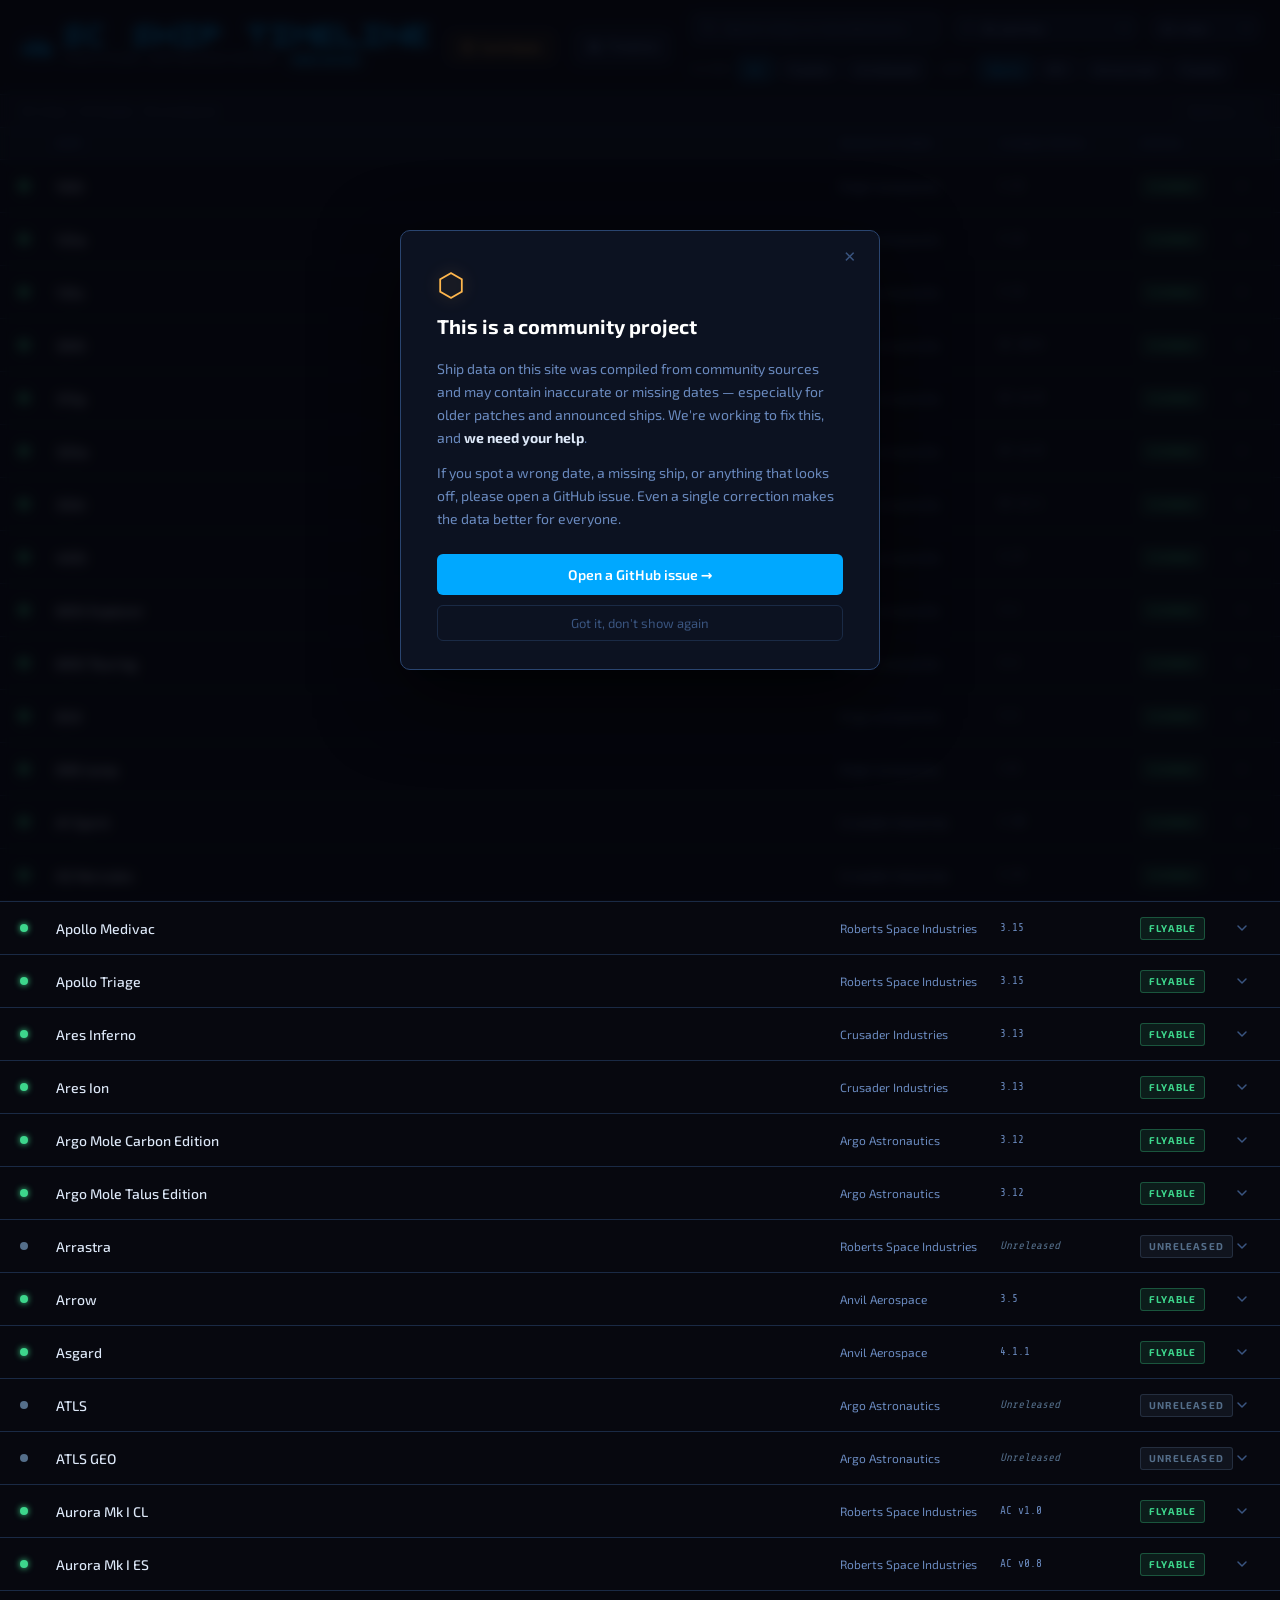
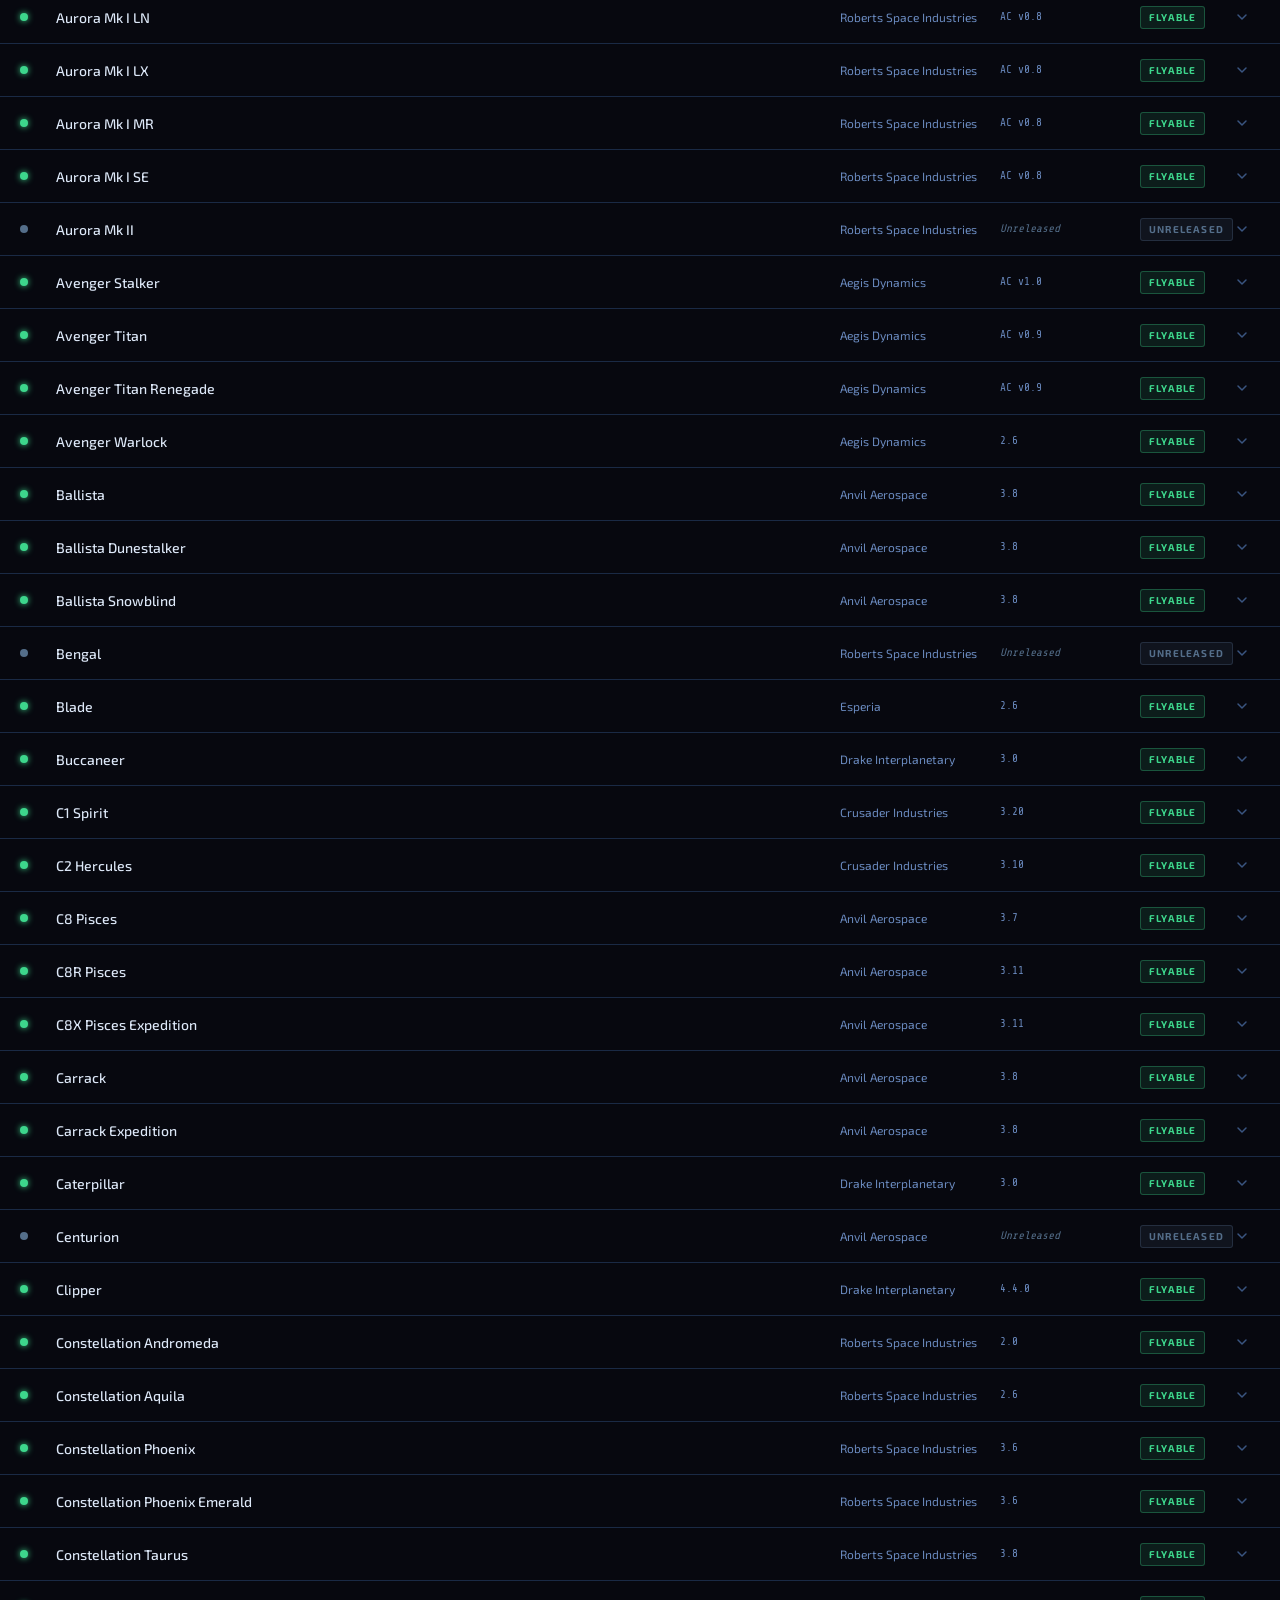
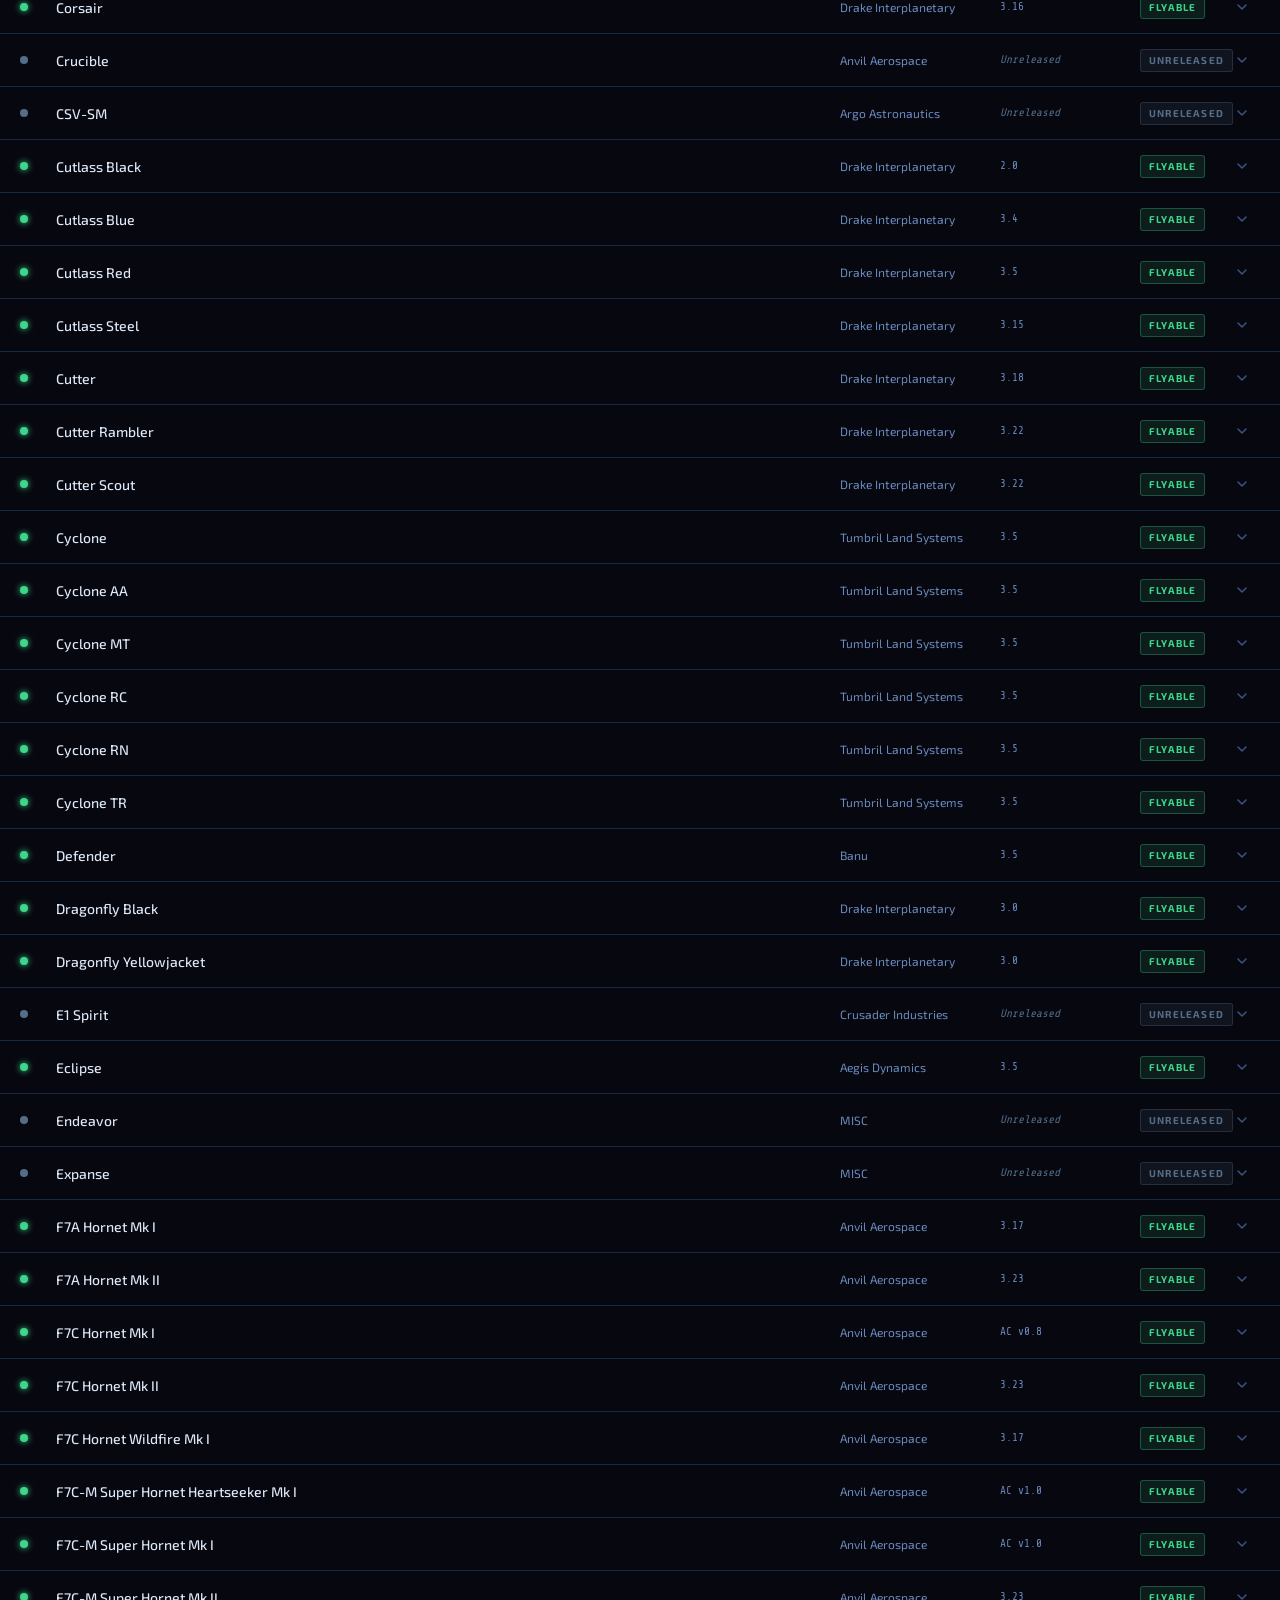
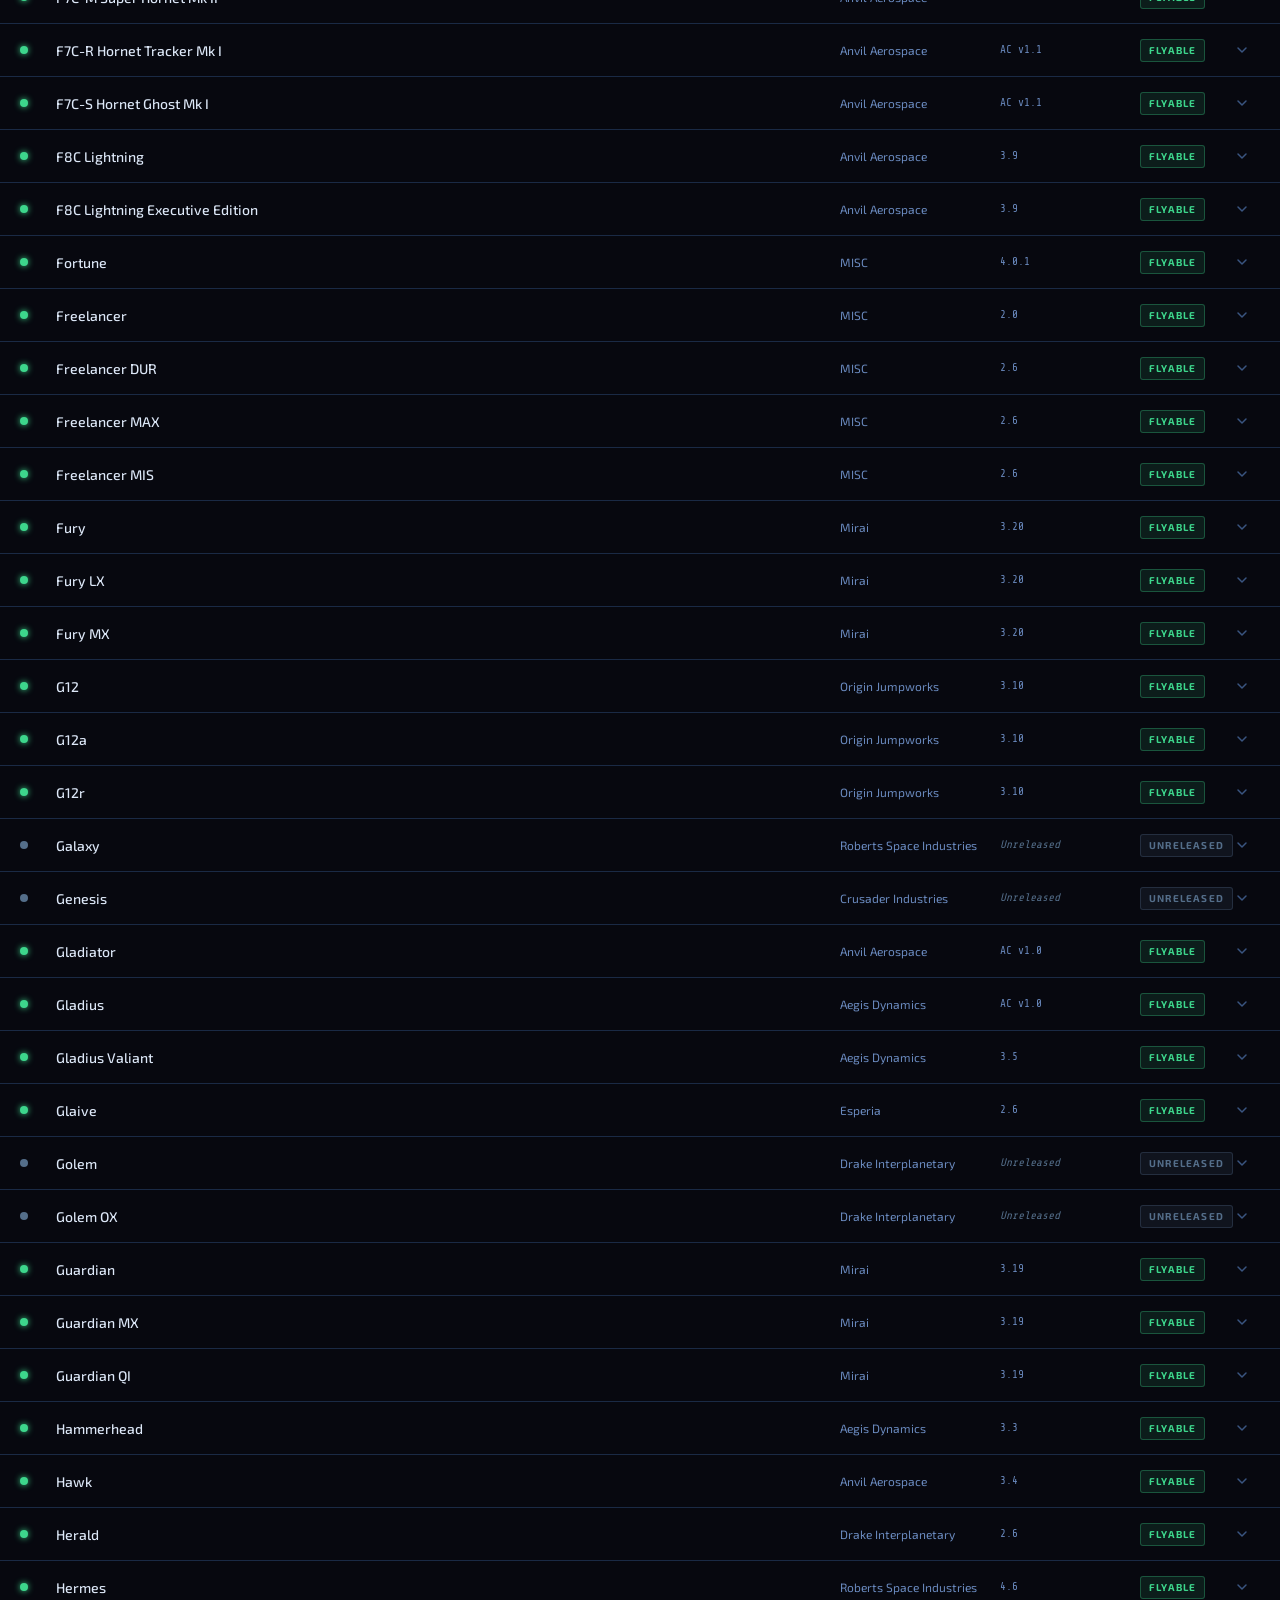
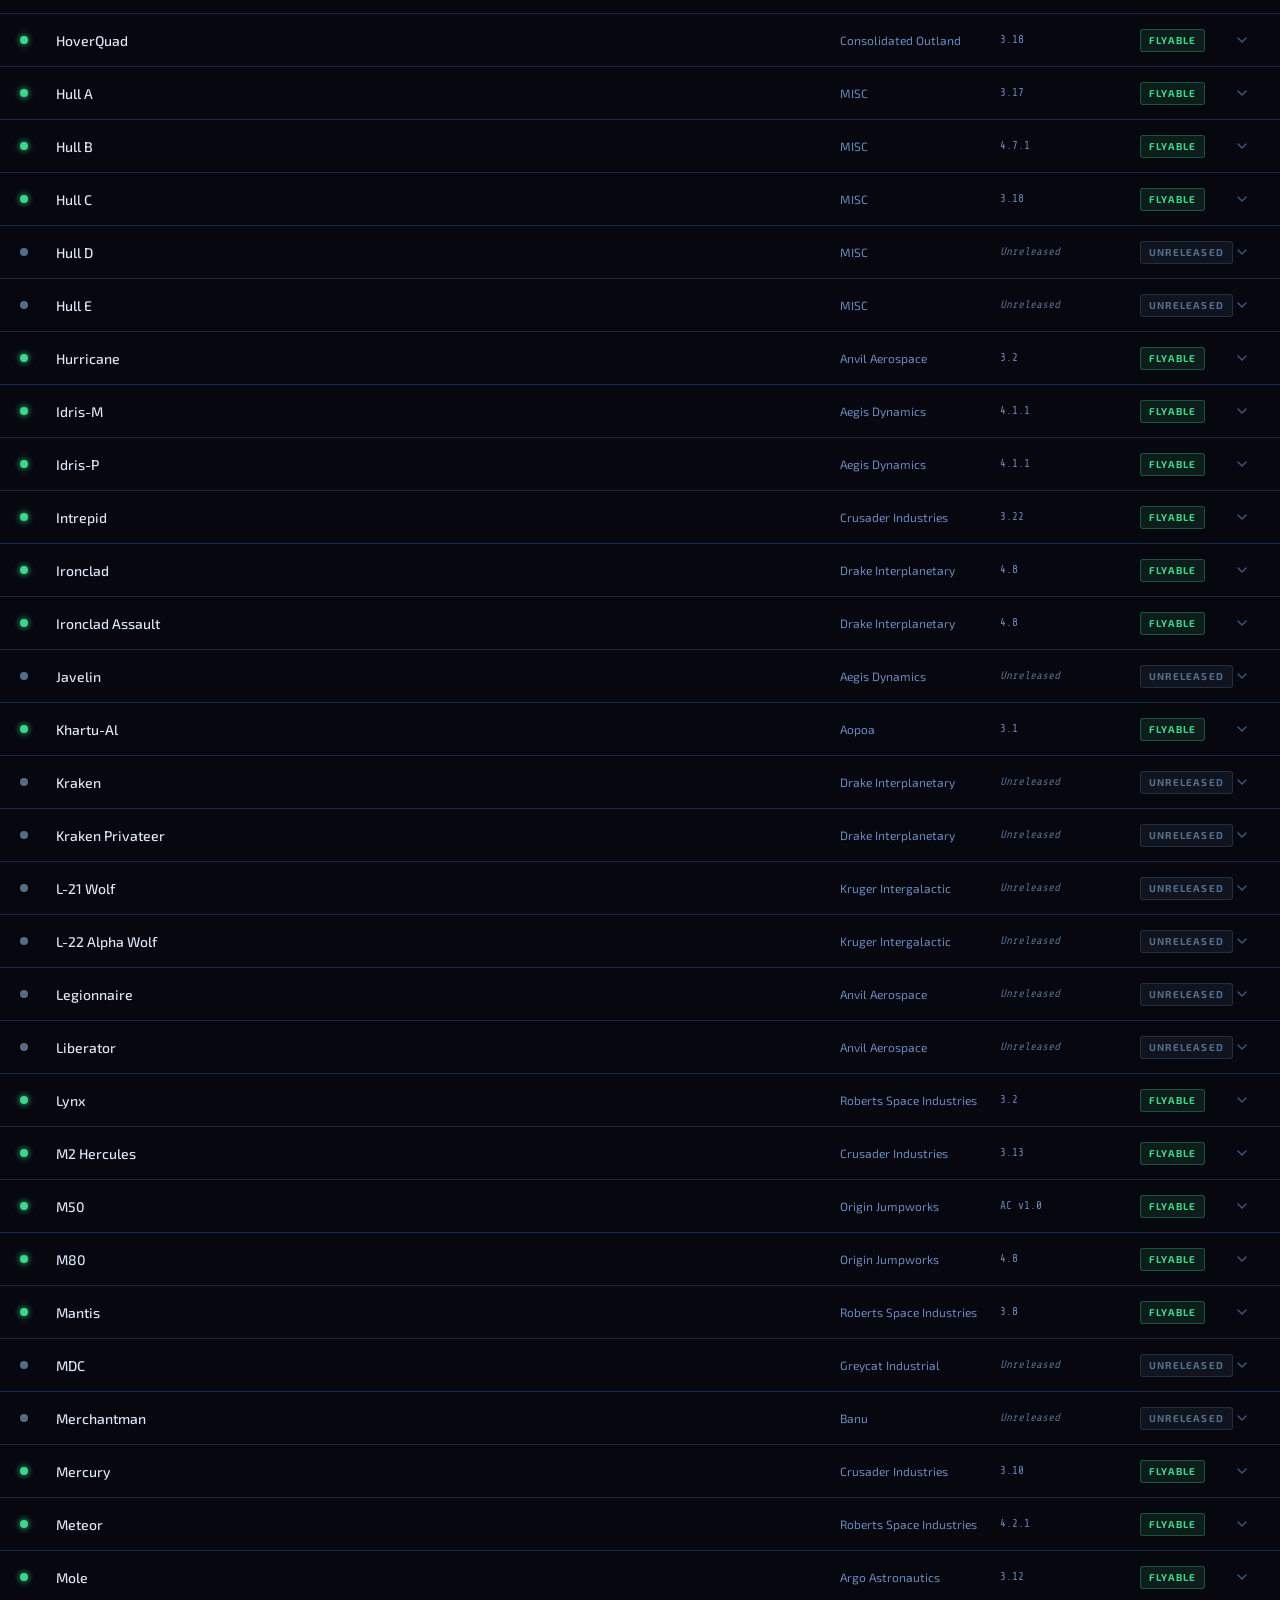
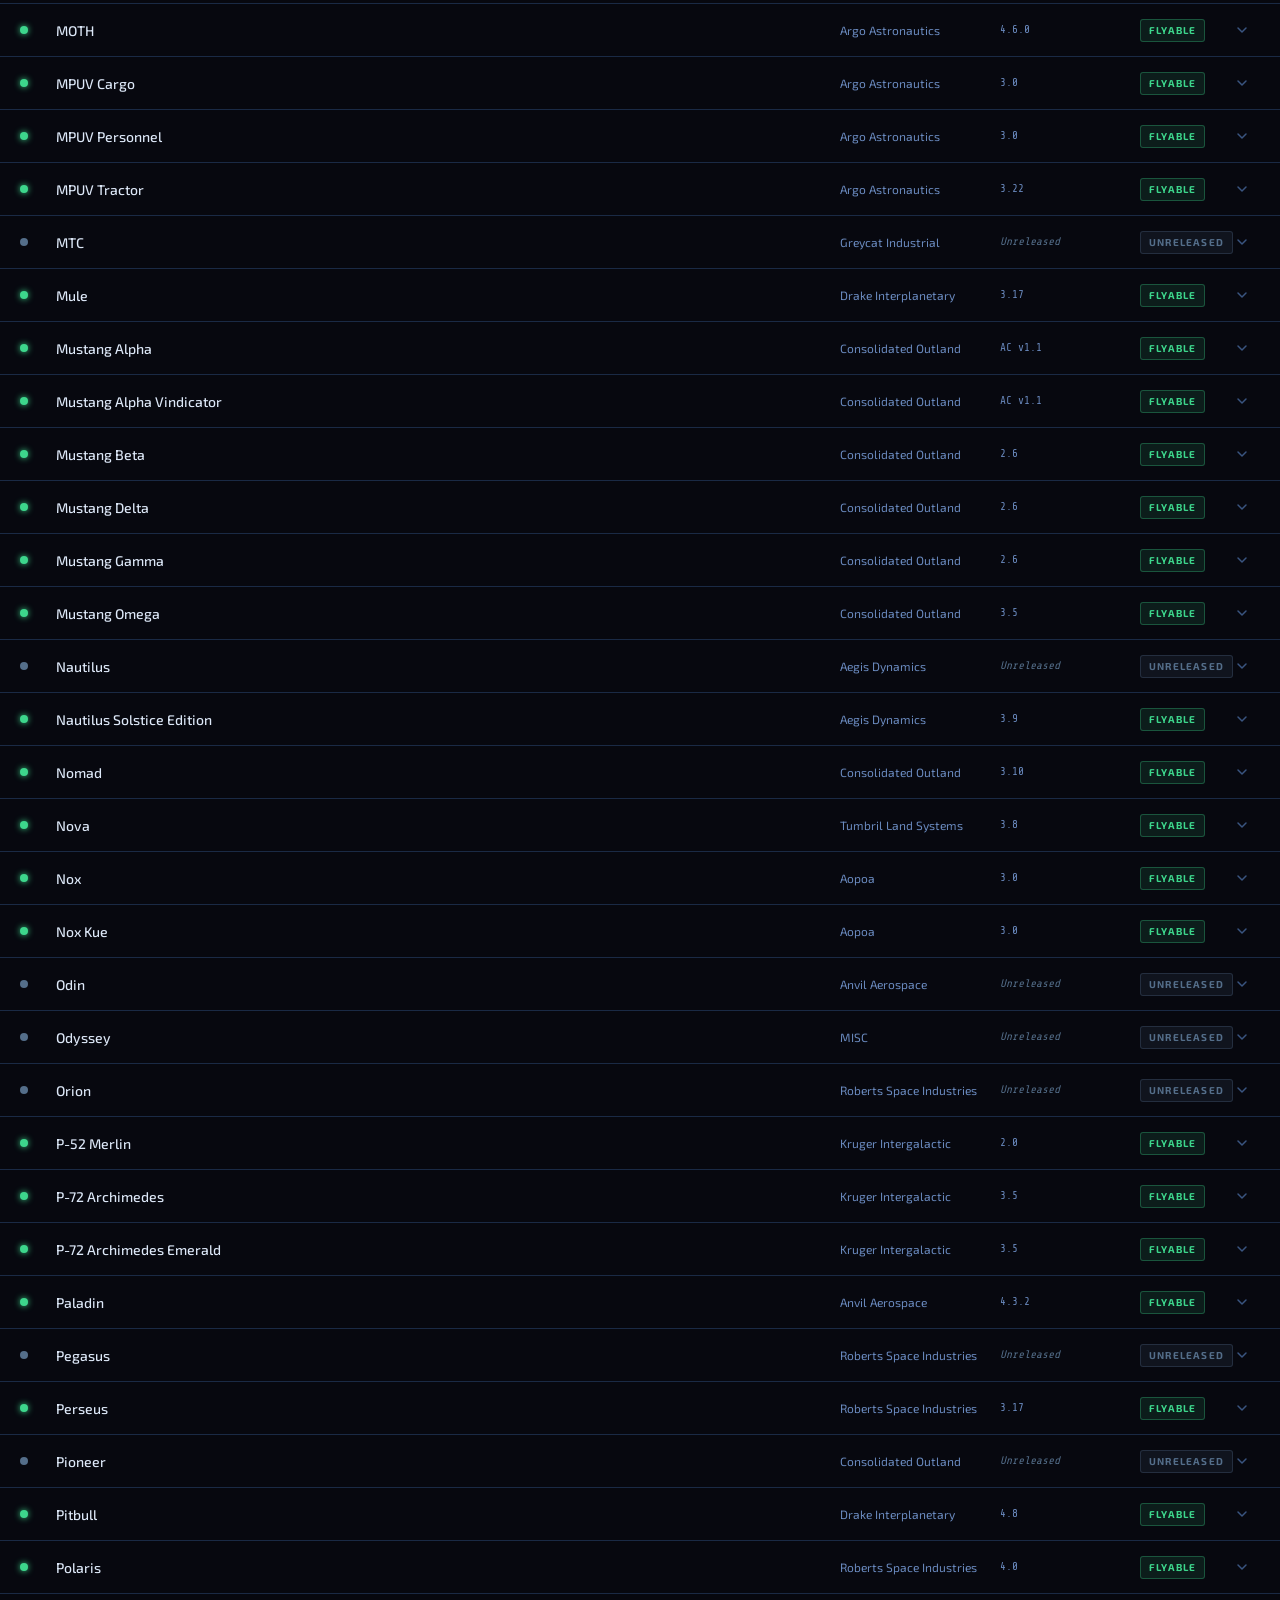
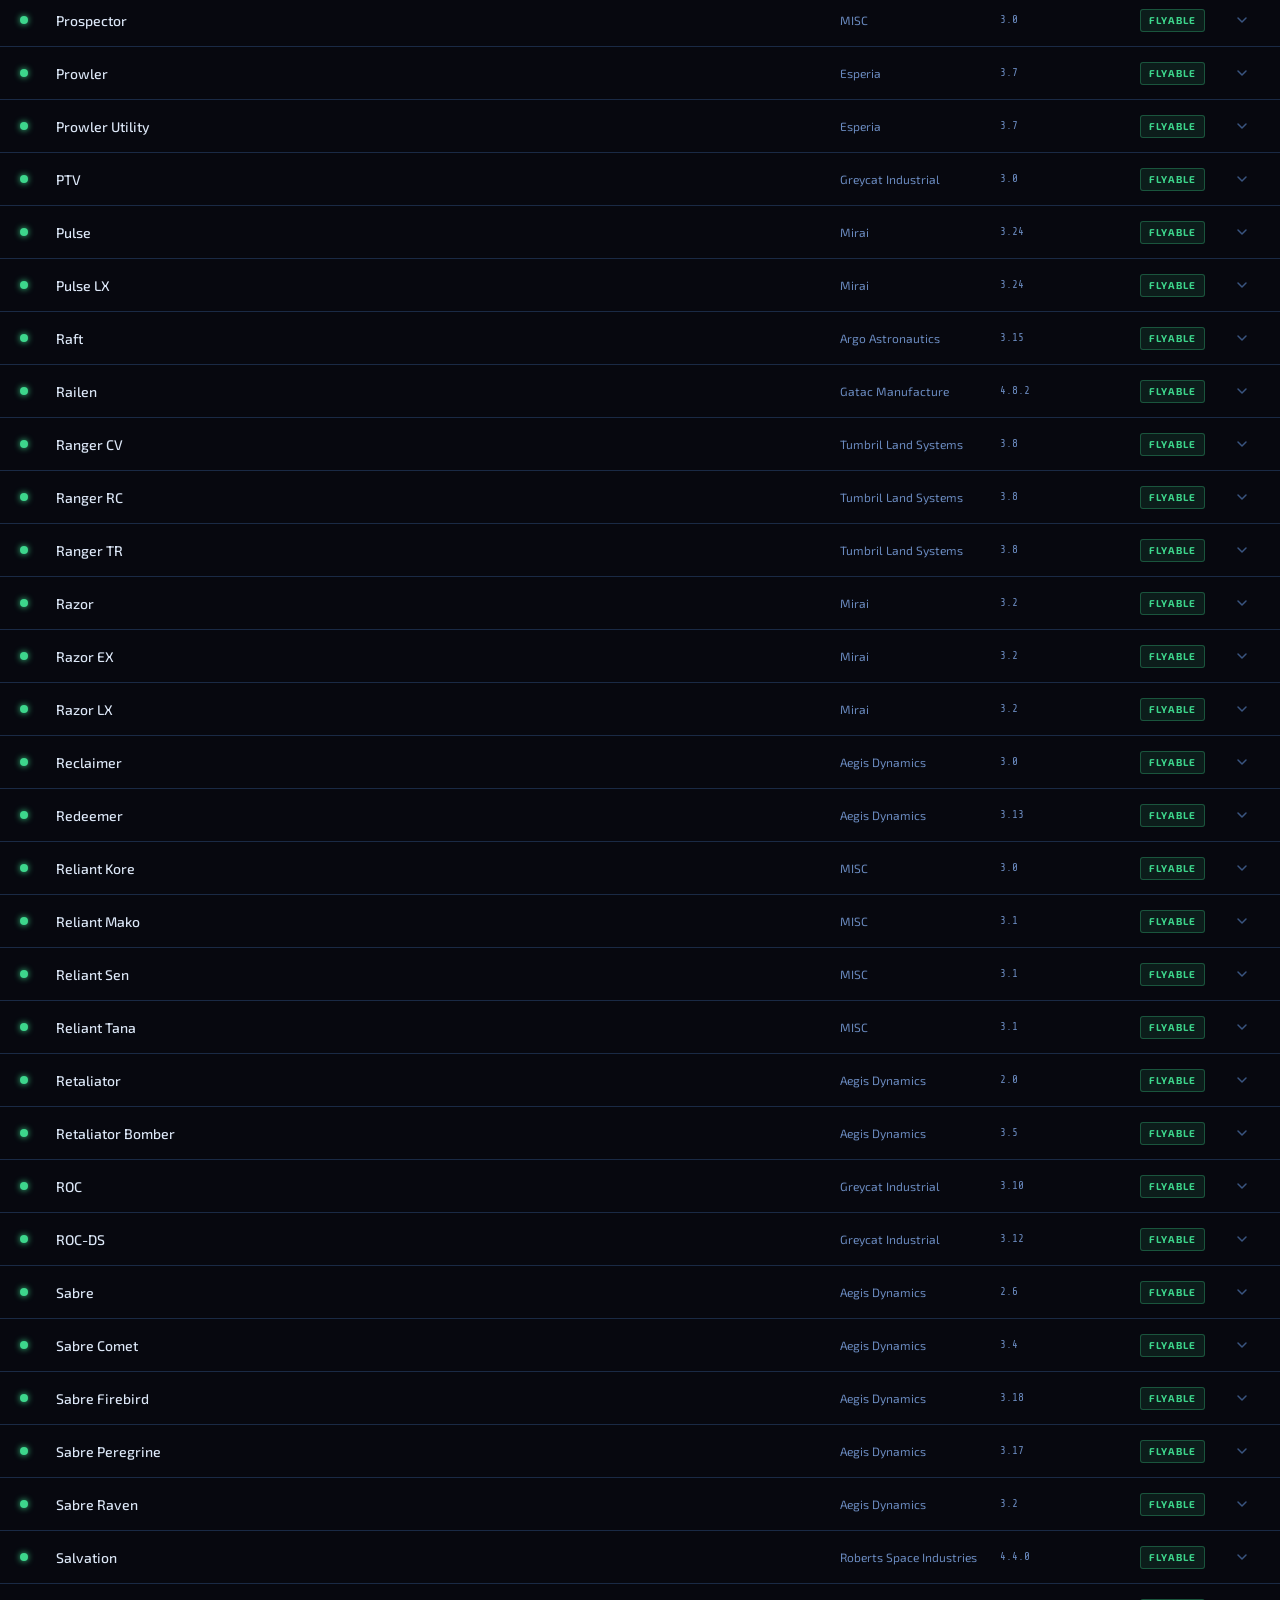
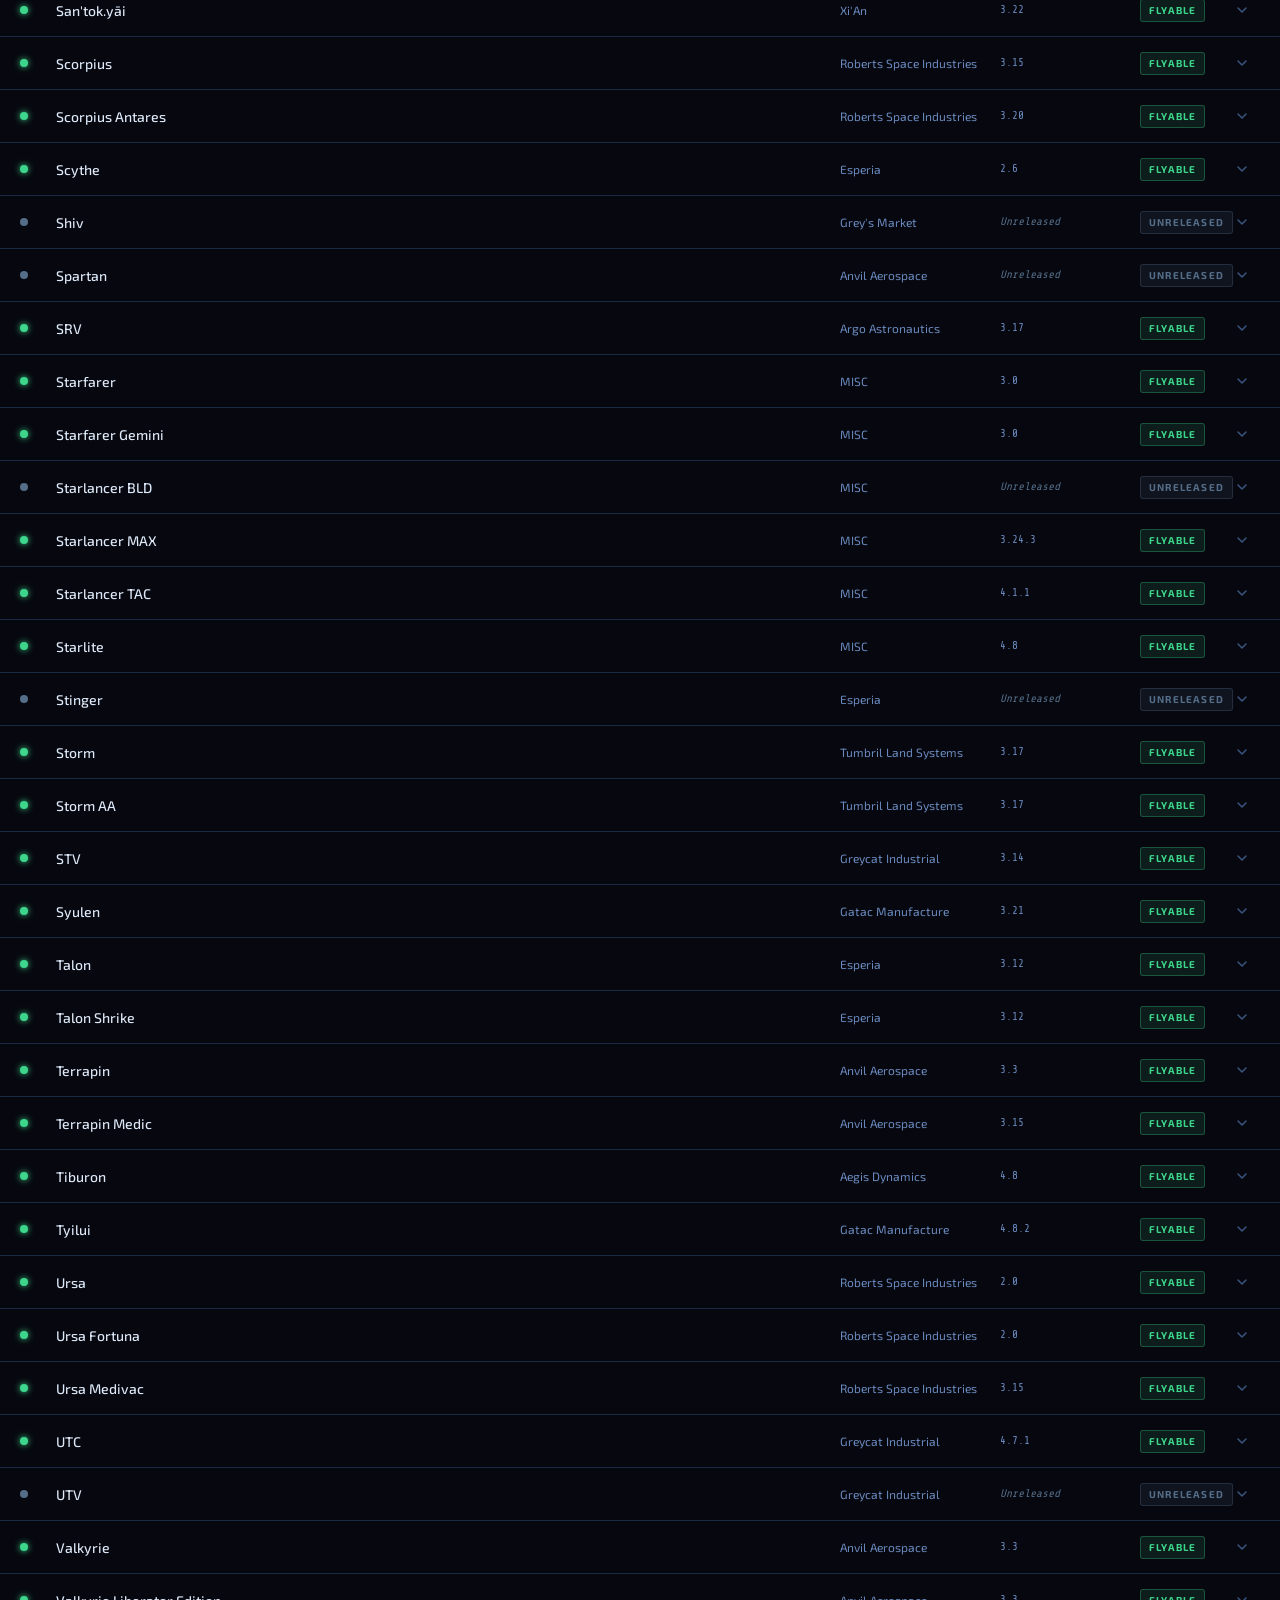
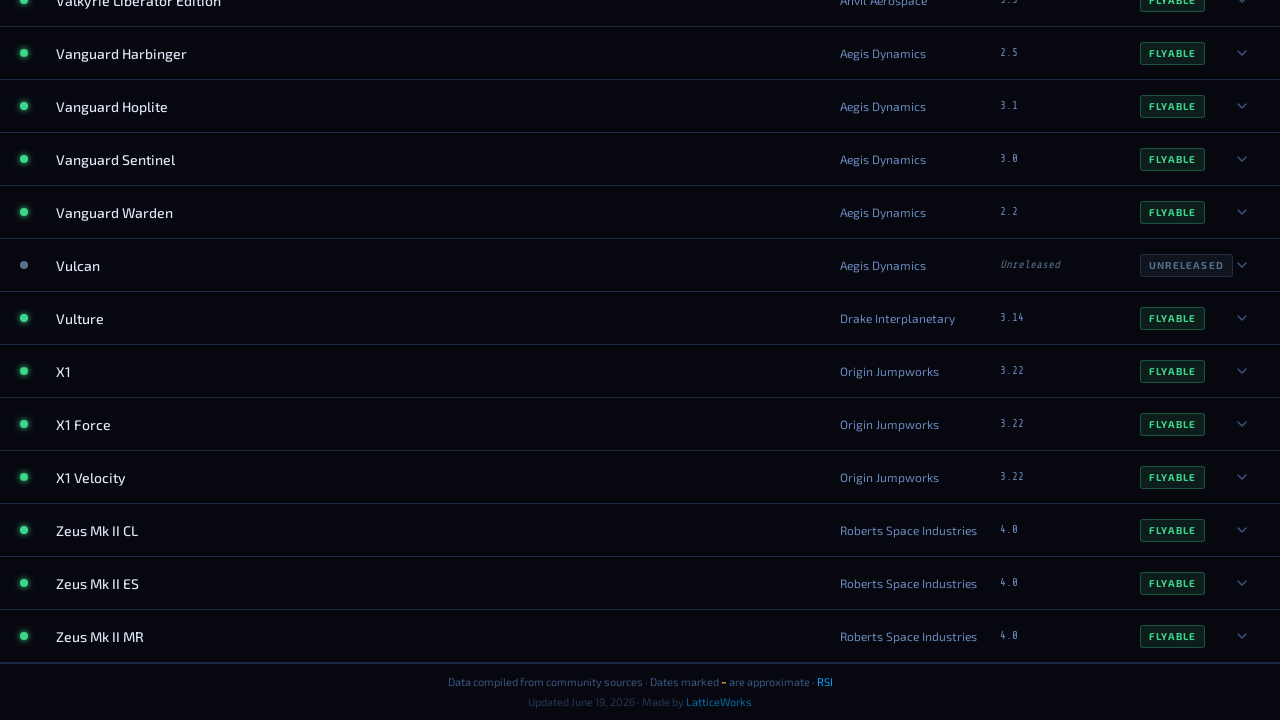
==== index.html @ 974715a8 "Add favicon, OG tags, role filter, footer attribution, and mobile fixes - favicon.svg: SVG timeline " ====
<!DOCTYPE html>
<html lang="en">
<head>
  <meta charset="UTF-8">
  <meta name="viewport" content="width=device-width, initial-scale=1.0">
  <title>SC Ship Timeline</title>
  <meta name="description" content="Every Star Citizen ship — announced and flyable dates, all patches, all manufacturers.">
  <meta property="og:type" content="website">
  <meta property="og:title" content="SC Ship Timeline">
  <meta property="og:description" content="Every Star Citizen ship — announced and flyable dates, all patches, all manufacturers.">
  <meta property="og:url" content="https://latticeworks-studio.github.io/sc-ship-timeline/">
  <meta name="theme-color" content="#07080f">
  <link rel="icon" type="image/svg+xml" href="favicon.svg">
  <link rel="preconnect" href="https://fonts.googleapis.com">
  <link rel="preconnect" href="https://fonts.gstatic.com" crossorigin>
  <link href="https://fonts.googleapis.com/css2?family=Exo+2:wght@300;400;500;600;700&family=Share+Tech+Mono&display=swap" rel="stylesheet">
  <link rel="stylesheet" href="style.css">
</head>
<body>
  <header class="site-header">
    <div class="header-brand">
      <svg class="brand-icon" viewBox="0 0 32 32" fill="none" width="32" height="32" aria-hidden="true">
        <line x1="2" y1="20" x2="30" y2="20" stroke="currentColor" stroke-width="1.5" stroke-linecap="round"/>
        <polyline points="26,16 30,20 26,24" stroke="currentColor" stroke-width="1.5" stroke-linecap="round" stroke-linejoin="round"/>
        <circle cx="7"  cy="20" r="2" fill="currentColor"/>
        <circle cx="15" cy="20" r="2" fill="currentColor"/>
        <circle cx="23" cy="20" r="2" fill="currentColor"/>
        <line x1="7"  y1="13" x2="7"  y2="18" stroke="currentColor" stroke-width="1.5" stroke-linecap="round"/>
        <line x1="15" y1="9"  x2="15" y2="18" stroke="currentColor" stroke-width="1.5" stroke-linecap="round"/>
        <line x1="23" y1="11" x2="23" y2="18" stroke="currentColor" stroke-width="1.5" stroke-linecap="round"/>
      </svg>
      <div>
        <h1 class="brand-title" data-pixel-text="SC SHIP TIMELINE" aria-label="SC Ship Timeline"></h1>
        <p class="brand-sub">Star Citizen · Ship Release History <span class="early-access-pill">Early Access</span></p>
      </div>
    </div>
    <button class="contribute-btn" id="contribute-btn" aria-label="Help improve this data">
      <svg viewBox="0 0 16 16" fill="none" width="13" height="13">
        <path d="M8 1a7 7 0 100 14A7 7 0 008 1z" stroke="currentColor" stroke-width="1.4"/>
        <path d="M8 11v-4M8 5.5v-.5" stroke="currentColor" stroke-width="1.5" stroke-linecap="round"/>
      </svg>
      Contribute
    </button>
    <a href="timeline.html" class="timeline-link-btn">
      <svg viewBox="0 0 16 16" fill="none" width="14" height="14">
        <path d="M2 8h12M2 4h12M2 12h7" stroke="currentColor" stroke-width="1.5" stroke-linecap="round"/>
        <path d="M12 10l2.5 2.5-2.5 2.5" stroke="currentColor" stroke-width="1.5" stroke-linecap="round" stroke-linejoin="round"/>
      </svg>
      Timeline
    </a>
    <div class="header-controls">
      <div class="search-wrap">
        <svg class="search-icon" viewBox="0 0 20 20" fill="none">
          <circle cx="8.5" cy="8.5" r="5.5" stroke="currentColor" stroke-width="1.5"/>
          <path d="M13 13l3.5 3.5" stroke="currentColor" stroke-width="1.5" stroke-linecap="round"/>
        </svg>
        <input
          type="search"
          id="search"
          class="search-input"
          placeholder="Search ships or manufacturers…"
          autocomplete="off"
        >
        <button class="search-clear" id="search-clear" aria-label="Clear search">✕</button>
      </div>
      <div class="patch-wrap">
        <svg class="patch-icon" viewBox="0 0 16 16" fill="none">
          <path d="M2 4h12M4 8h8M6 12h4" stroke="currentColor" stroke-width="1.5" stroke-linecap="round"/>
        </svg>
        <select id="patch-filter" class="patch-select" aria-label="Filter by patch">
          <option value="">All patches</option>
        </select>
        <svg class="patch-chevron" viewBox="0 0 12 12" fill="none">
          <path d="M2.5 4.5l3.5 3.5 3.5-3.5" stroke="currentColor" stroke-width="1.5" stroke-linecap="round" stroke-linejoin="round"/>
        </svg>
      </div>
      <div class="role-wrap">
        <select id="role-filter" class="role-select" aria-label="Filter by role">
          <option value="">All roles</option>
          <option value="fighter">Fighter</option>
          <option value="exploration">Exploration</option>
          <option value="freight">Freight</option>
          <option value="mining">Mining</option>
          <option value="salvage">Salvage</option>
          <option value="support">Support</option>
          <option value="dropship">Dropship</option>
          <option value="racing">Racing</option>
          <option value="capital">Capital</option>
          <option value="ground">Ground</option>
        </select>
        <svg class="role-chevron" viewBox="0 0 12 12" fill="none">
          <path d="M2.5 4.5l3.5 3.5 3.5-3.5" stroke="currentColor" stroke-width="1.5" stroke-linecap="round" stroke-linejoin="round"/>
        </svg>
      </div>
      <div class="status-filter-wrap">
        <span class="sort-label">Filter</span>
        <button class="status-btn active" data-status="">All</button>
        <button class="status-btn" data-status="flyable">Flyable</button>
        <button class="status-btn" data-status="unreleased">Unreleased</button>
      </div>
      <div class="sort-wrap">
        <span class="sort-label">Sort</span>
        <button class="sort-btn active" data-sort="name">Name</button>
        <button class="sort-btn" data-sort="manufacturer">Mfr</button>
        <button class="sort-btn" data-sort="announced">Announced</button>
        <button class="sort-btn" data-sort="flyable">Flyable</button>
      </div>
    </div>
  </header>

  <div class="stats-bar" id="stats-bar">
    <span id="stats-text">Loading…</span>
    <button class="stats-open-btn" id="stats-open-btn">Statistics ↗</button>
  </div>

  <div class="layout">
    <div class="list-col-header">
      <span></span>
      <span>Ship</span>
      <span class="col-mfr">Manufacturer</span>
      <span class="col-patch">Flyable Patch</span>
      <span class="col-status">Status</span>
      <span></span>
    </div>
    <div class="ship-list" id="ship-list">
      <div class="loading-state">
        <div class="loading-spinner"></div>
        <p>Loading ships…</p>
      </div>
    </div>
  </div>

  <footer class="site-footer">
    <p>Data compiled from community sources · Dates marked <span class="legend-uncertain">~</span> are approximate · <a href="https://robertsspaceindustries.com" target="_blank" rel="noopener">RSI</a></p>
    <p class="footer-meta">Updated <span id="last-updated-date">—</span> · Made by <a href="https://latticeworks.studio" target="_blank" rel="noopener">LatticeWorks</a></p>
  </footer>

  <!-- Stats modal -->
  <div class="modal-overlay stats-overlay" id="stats-modal" role="dialog" aria-modal="true" aria-labelledby="stats-modal-title">
    <div class="modal-card stats-modal-card">
      <button class="modal-close" id="stats-modal-close" aria-label="Close">✕</button>
      <h2 class="modal-title" id="stats-modal-title">Fleet Statistics</h2>
      <div id="stats-modal-content"></div>
    </div>
  </div>

  <!-- Community modal -->
  <div class="modal-overlay" id="community-modal" role="dialog" aria-modal="true" aria-labelledby="modal-title">
    <div class="modal-card">
      <button class="modal-close" id="modal-close" aria-label="Close">✕</button>

      <div class="modal-icon">⬡</div>
      <h2 class="modal-title" id="modal-title">This is a community project</h2>

      <p class="modal-body">
        Ship data on this site was compiled from community sources and may contain
        inaccurate or missing dates — especially for older patches and announced ships.
        We're working to fix this, and <strong>we need your help</strong>.
      </p>
      <p class="modal-body">
        If you spot a wrong date, a missing ship, or anything that looks off,
        please open a GitHub issue. Even a single correction makes the data better for everyone.
      </p>

      <div class="modal-actions">
        <a
          class="modal-btn-primary"
          href="https://github.com/latticeworks-studio/sc-ship-timeline/issues/new?title=Data+correction%3A+%5BShip+Name%5D&body=%23%23+Ship%0A%3CShip+name%3E%0A%0A%23%23+Field%0A%3Cannounced+date+%2F+flyable+date+%2F+flyable+patch+%2F+other%3E%0A%0A%23%23+Current+value%0A%3Cwhat+the+site+shows%3E%0A%0A%23%23+Correct+value%0A%3Cwhat+it+should+be%3E%0A%0A%23%23+Source%0A%3Clink+or+reference%3E"
          target="_blank"
          rel="noopener"
        >
          Open a GitHub issue →
        </a>
        <button class="modal-btn-secondary" id="modal-dismiss">Got it, don't show again</button>
      </div>
    </div>
  </div>

  <script src="pixel.js"></script>
  <script src="app.js"></script>
</body>
</html>
---- style.css ----
/* ─── Variables ─────────────────────────────────────────────────────────── */
:root {
  --bg:           #07080f;
  --bg-card:      #0c1221;
  --bg-card-h:    #101929;
  --bg-card-sel:  #0d1b35;
  --border:       #1a2a45;
  --border-h:     #2a4570;
  --border-acc:   #1a5090;

  --text:         #dde8f8;
  --text-dim:     #6a8abf;
  --text-dimmer:  #3a5580;

  --accent:       #00a8ff;
  --accent-glow:  rgba(0, 168, 255, 0.15);

  --green:        #3dd68c;
  --green-bg:     rgba(61, 214, 140, 0.1);
  --amber:        #ffb74d;
  --amber-bg:     rgba(255, 183, 77, 0.1);
  --red:          #ff5252;
  --red-bg:       rgba(255, 82, 82, 0.08);
  --gray:         #546e8a;
  --gray-bg:      rgba(84, 110, 138, 0.12);

  /* manufacturer accent colours */
  --rsi:          #4fc3f7;
  --anvil:        #ff9800;
  --aegis:        #ef5350;
  --drake:        #66bb6a;
  --misc:         #ba68c8;
  --origin:       #ffd54f;
  --crusader:     #26c6da;
  --banu:         #ff7043;
  --gatac:        #90a4ae;
  --esperia:      #a1887f;
  --mirai:        #f06292;
  --greycat:      #bcaaa4;
  --tumbril:      #8d6e63;
  --argo:         #607d8b;
  --co:           #ffa726;
  --xian:         #ce93d8;
  --kruger:       #9c7cd8;
  --greys:        #8a8a8a;

  --font-body:    'Exo 2', system-ui, sans-serif;
  --font-mono:    'Share Tech Mono', 'Courier New', monospace;

  --radius:       6px;
  --radius-lg:    10px;
  --transition:   0.15s ease;
}

/* ─── Reset ─────────────────────────────────────────────────────────────── */
*, *::before, *::after { box-sizing: border-box; margin: 0; padding: 0; }
html { scroll-behavior: smooth; }
body {
  font-family: var(--font-body);
  background: var(--bg);
  color: var(--text);
  min-height: 100vh;
  display: flex;
  flex-direction: column;
  font-size: 14px;
  line-height: 1.5;
}
a { color: var(--accent); text-decoration: none; }
a:hover { text-decoration: underline; }
button { cursor: pointer; border: none; background: none; font-family: inherit; }

/* ─── Header ─────────────────────────────────────────────────────────────── */
.site-header {
  position: sticky;
  top: 0;
  z-index: 100;
  background: rgba(7, 8, 15, 0.92);
  backdrop-filter: blur(12px);
  border-bottom: 1px solid var(--border);
  padding: 12px 20px;
  display: flex;
  align-items: center;
  gap: 20px;
  flex-wrap: wrap;
}

.header-brand {
  display: flex;
  align-items: center;
  gap: 12px;
  flex-shrink: 0;
}

.brand-icon {
  color: var(--accent);
  flex-shrink: 0;
  filter: drop-shadow(0 0 6px var(--accent));
}

.brand-title {
  font-size: 0;
  white-space: nowrap;
}

/* ─── Pixel title ────────────────────────────────────────────────────────── */
.px-text {
  display: flex;
  flex-direction: column;
  gap: 1px;
  user-select: none;
}
.px-row {
  display: flex;
  gap: 4px;
}
.px-char {
  display: flex;
  gap: 1px;
}
.px-cell {
  width: 3px;
  height: 3px;
  background: transparent;
}
.px-cell.on {
  background: var(--accent);
  box-shadow: 0 0 3px var(--accent);
}

.brand-sub {
  font-size: 11px;
  color: var(--text-dimmer);
  letter-spacing: 0.08em;
  text-transform: uppercase;
  margin-top: 5px;
}

.header-controls {
  display: flex;
  align-items: center;
  gap: 12px;
  flex: 1;
  flex-wrap: wrap;
}

/* ─── Early access pill ──────────────────────────────────────────────────── */
.early-access-pill {
  display: inline-block;
  margin-left: 6px;
  font-size: 8px;
  font-weight: 700;
  text-transform: uppercase;
  letter-spacing: 0.1em;
  color: var(--accent);
  border: 1px solid rgba(0, 168, 255, 0.35);
  background: rgba(0, 168, 255, 0.08);
  border-radius: 20px;
  padding: 1px 5px;
  vertical-align: middle;
  white-space: nowrap;
}

/* ─── Contribute button ──────────────────────────────────────────────────── */
.contribute-btn {
  display: flex;
  align-items: center;
  gap: 6px;
  padding: 6px 12px;
  border-radius: var(--radius);
  border: 1px solid rgba(255, 183, 77, 0.3);
  background: rgba(255, 183, 77, 0.06);
  color: var(--amber);
  font-size: 13px;
  font-family: var(--font-body);
  flex-shrink: 0;
  transition: all var(--transition);
  cursor: pointer;
}
.contribute-btn:hover {
  border-color: rgba(255, 183, 77, 0.6);
  background: rgba(255, 183, 77, 0.12);
}

/* ─── Community modal ────────────────────────────────────────────────────── */
.modal-overlay {
  position: fixed;
  inset: 0;
  background: rgba(4, 6, 12, 0.8);
  backdrop-filter: blur(6px);
  z-index: 500;
  display: flex;
  align-items: center;
  justify-content: center;
  padding: 20px;
  opacity: 0;
  pointer-events: none;
  transition: opacity 0.2s ease;
}
.modal-overlay.open {
  opacity: 1;
  pointer-events: all;
}

.modal-card {
  background: var(--bg-card);
  border: 1px solid var(--border-h);
  border-radius: var(--radius-lg);
  padding: 36px 36px 28px;
  max-width: 480px;
  width: 100%;
  position: relative;
  box-shadow: 0 24px 80px rgba(0, 0, 0, 0.7);
}

.modal-close {
  position: absolute;
  top: 14px;
  right: 16px;
  color: var(--text-dimmer);
  font-size: 15px;
  padding: 4px 7px;
  border-radius: 4px;
  cursor: pointer;
  transition: color var(--transition);
  line-height: 1;
}
.modal-close:hover { color: var(--text); }

.modal-icon {
  font-size: 32px;
  color: var(--amber);
  filter: drop-shadow(0 0 8px rgba(255,183,77,0.4));
  margin-bottom: 12px;
  line-height: 1;
}

.modal-title {
  font-size: 20px;
  font-weight: 700;
  color: #fff;
  margin-bottom: 16px;
}

.modal-body {
  font-size: 14px;
  color: var(--text-dim);
  line-height: 1.65;
  margin-bottom: 12px;
}
.modal-body strong { color: var(--text); }
.modal-body:last-of-type { margin-bottom: 24px; }

.modal-actions {
  display: flex;
  flex-direction: column;
  gap: 10px;
}

.modal-btn-primary {
  display: block;
  text-align: center;
  padding: 10px 20px;
  border-radius: var(--radius);
  background: var(--accent);
  color: #fff;
  font-size: 14px;
  font-weight: 600;
  text-decoration: none;
  transition: opacity var(--transition);
}
.modal-btn-primary:hover { opacity: 0.88; text-decoration: none; color: #fff; }

.modal-btn-secondary {
  display: block;
  width: 100%;
  text-align: center;
  padding: 9px 20px;
  border-radius: var(--radius);
  border: 1px solid var(--border);
  background: transparent;
  color: var(--text-dimmer);
  font-size: 13px;
  font-family: var(--font-body);
  cursor: pointer;
  transition: all var(--transition);
}
.modal-btn-secondary:hover { border-color: var(--border-h); color: var(--text); }

/* ─── Timeline link button (on main page) ────────────────────────────────── */
.timeline-link-btn {
  display: flex;
  align-items: center;
  gap: 6px;
  padding: 6px 12px;
  border-radius: var(--radius);
  border: 1px solid var(--border);
  background: var(--bg-card);
  color: var(--text-dim);
  font-size: 13px;
  font-family: var(--font-body);
  text-decoration: none;
  flex-shrink: 0;
  transition: all var(--transition);
}
.timeline-link-btn:hover {
  border-color: var(--border-h);
  color: var(--text);
  text-decoration: none;
}

/* ─── Search ─────────────────────────────────────────────────────────────── */
.search-wrap {
  position: relative;
  flex: 1;
  min-width: 200px;
  max-width: 380px;
}

.search-icon {
  position: absolute;
  left: 10px;
  top: 50%;
  transform: translateY(-50%);
  width: 16px;
  height: 16px;
  color: var(--text-dimmer);
  pointer-events: none;
}

.search-input {
  width: 100%;
  background: var(--bg-card);
  border: 1px solid var(--border);
  border-radius: var(--radius);
  color: var(--text);
  font-family: var(--font-body);
  font-size: 13px;
  padding: 7px 30px 7px 32px;
  outline: none;
  transition: border-color var(--transition), box-shadow var(--transition);
}
.search-input::placeholder { color: var(--text-dimmer); }
.search-input:focus {
  border-color: var(--border-acc);
  box-shadow: 0 0 0 3px var(--accent-glow);
}
.search-input::-webkit-search-cancel-button { display: none; }

.search-clear {
  position: absolute;
  right: 8px;
  top: 50%;
  transform: translateY(-50%);
  color: var(--text-dimmer);
  font-size: 12px;
  padding: 2px 4px;
  display: none;
  line-height: 1;
}
.search-clear:hover { color: var(--text); }
.search-wrap.has-value .search-clear { display: block; }

/* ─── Patch dropdown ─────────────────────────────────────────────────────── */
.patch-wrap {
  position: relative;
  display: flex;
  align-items: center;
  flex-shrink: 0;
}

.patch-icon {
  position: absolute;
  left: 9px;
  width: 13px;
  height: 13px;
  color: var(--text-dimmer);
  pointer-events: none;
  z-index: 1;
}

.patch-select {
  appearance: none;
  -webkit-appearance: none;
  background: var(--bg-card);
  border: 1px solid var(--border);
  border-radius: var(--radius);
  color: var(--text-dim);
  font-family: var(--font-body);
  font-size: 12px;
  padding: 5px 26px 5px 28px;
  outline: none;
  cursor: pointer;
  min-width: 140px;
  transition: all var(--transition);
}
.patch-select:hover { border-color: var(--border-h); color: var(--text); }
.patch-select:focus { border-color: var(--border-acc); box-shadow: 0 0 0 3px var(--accent-glow); }
.patch-select.active {
  background: var(--accent-glow);
  border-color: var(--border-acc);
  color: var(--accent);
}
.patch-select option { background: #0c1221; color: var(--text); }

.patch-chevron {
  position: absolute;
  right: 8px;
  width: 12px;
  height: 12px;
  color: var(--text-dimmer);
  pointer-events: none;
}
.patch-select.active ~ .patch-chevron { color: var(--accent); }

/* ─── Role dropdown ──────────────────────────────────────────────────────── */
.role-wrap {
  position: relative;
  display: flex;
  align-items: center;
  flex-shrink: 0;
}
.role-select {
  appearance: none;
  -webkit-appearance: none;
  background: var(--bg-card);
  border: 1px solid var(--border);
  border-radius: var(--radius);
  color: var(--text-dim);
  font-family: var(--font-body);
  font-size: 12px;
  padding: 5px 26px 5px 10px;
  outline: none;
  cursor: pointer;
  min-width: 110px;
  transition: all var(--transition);
}
.role-select:hover { border-color: var(--border-h); color: var(--text); }
.role-select:focus { border-color: var(--border-acc); box-shadow: 0 0 0 3px var(--accent-glow); }
.role-select.active {
  background: var(--accent-glow);
  border-color: var(--border-acc);
  color: var(--accent);
}
.role-select option { background: #0c1221; color: var(--text); }
.role-chevron {
  position: absolute;
  right: 8px;
  width: 12px;
  height: 12px;
  color: var(--text-dimmer);
  pointer-events: none;
}
.role-select.active ~ .role-chevron { color: var(--accent); }

/* ─── Sort ───────────────────────────────────────────────────────────────── */
.sort-wrap {
  display: flex;
  align-items: center;
  gap: 4px;
  flex-shrink: 0;
}

.sort-label {
  font-size: 11px;
  color: var(--text-dimmer);
  text-transform: uppercase;
  letter-spacing: 0.08em;
  margin-right: 4px;
}

.sort-btn {
  font-size: 12px;
  font-family: var(--font-body);
  padding: 5px 10px;
  border-radius: var(--radius);
  border: 1px solid var(--border);
  background: var(--bg-card);
  color: var(--text-dim);
  transition: all var(--transition);
  white-space: nowrap;
}
.sort-btn:hover {
  border-color: var(--border-h);
  color: var(--text);
}
.sort-btn.active {
  background: var(--accent-glow);
  border-color: var(--border-acc);
  color: var(--accent);
}

/* ─── Status filter buttons ──────────────────────────────────────────────── */
.status-filter-wrap {
  display: flex;
  align-items: center;
  gap: 4px;
  flex-shrink: 0;
}

.status-btn {
  font-size: 12px;
  font-family: var(--font-body);
  padding: 5px 10px;
  border-radius: var(--radius);
  border: 1px solid var(--border);
  background: var(--bg-card);
  color: var(--text-dim);
  transition: all var(--transition);
  white-space: nowrap;
  cursor: pointer;
}
.status-btn:hover { border-color: var(--border-h); color: var(--text); }
.status-btn.active[data-status=""] {
  background: var(--accent-glow);
  border-color: var(--border-acc);
  color: var(--accent);
}
.status-btn.active[data-status="flyable"] {
  background: var(--green-bg);
  border-color: rgba(61, 214, 140, 0.35);
  color: var(--green);
}
.status-btn.active[data-status="unreleased"] {
  background: var(--amber-bg);
  border-color: rgba(255, 183, 77, 0.35);
  color: var(--amber);
}

/* ─── Stats bar ──────────────────────────────────────────────────────────── */
.stats-bar {
  padding: 5px 20px;
  background: rgba(12, 18, 33, 0.6);
  border-bottom: 1px solid var(--border);
  font-size: 11px;
  color: var(--text-dimmer);
  letter-spacing: 0.04em;
  display: flex;
  align-items: center;
  justify-content: space-between;
}

.stats-open-btn {
  font-size: 11px;
  font-family: var(--font-body);
  padding: 3px 10px;
  border-radius: var(--radius);
  border: 1px solid var(--border);
  background: transparent;
  color: var(--text-dimmer);
  cursor: pointer;
  transition: all var(--transition);
  flex-shrink: 0;
  letter-spacing: 0.03em;
}
.stats-open-btn:hover { border-color: var(--border-h); color: var(--text); }

/* ─── Stats modal ────────────────────────────────────────────────────────── */
.stats-overlay .modal-card { max-width: 680px; padding-bottom: 20px; }
.stats-modal-card { max-height: 85vh; display: flex; flex-direction: column; }
.stats-modal-card .modal-title { flex-shrink: 0; margin-bottom: 20px; }
#stats-modal-content { overflow-y: auto; flex: 1; padding-right: 4px; scrollbar-width: thin; scrollbar-color: var(--border) transparent; }
#stats-modal-content::-webkit-scrollbar { width: 4px; }
#stats-modal-content::-webkit-scrollbar-thumb { background: var(--border); border-radius: 2px; }

/* summary cards */
.sc-summary {
  display: grid;
  grid-template-columns: repeat(4, 1fr);
  gap: 10px;
  margin-bottom: 28px;
}
.sc-stat-big {
  background: var(--bg);
  border: 1px solid var(--border);
  border-radius: var(--radius);
  padding: 12px 10px 10px;
  text-align: center;
}
.sc-stat-num {
  font-size: 22px;
  font-weight: 700;
  font-family: var(--font-mono);
  color: var(--text);
  line-height: 1;
  margin-bottom: 5px;
}
.sc-stat-num.green  { color: var(--green); }
.sc-stat-num.amber  { color: var(--amber); }
.sc-stat-num.accent { color: var(--accent); }
.sc-stat-lbl {
  font-size: 10px;
  text-transform: uppercase;
  letter-spacing: 0.1em;
  color: var(--text-dimmer);
}

/* section title + legend */
.sc-section-title {
  font-size: 11px;
  font-weight: 700;
  text-transform: uppercase;
  letter-spacing: 0.12em;
  color: var(--text-dimmer);
  border-bottom: 1px solid var(--border);
  padding-bottom: 7px;
  margin-bottom: 14px;
  display: flex;
  align-items: center;
  gap: 14px;
}
.sc-legend {
  display: flex;
  align-items: center;
  gap: 10px;
  font-size: 10px;
  text-transform: none;
  letter-spacing: 0;
  color: var(--text-dimmer);
  font-weight: 400;
  margin-left: auto;
}
.sc-leg-dot {
  display: inline-block;
  width: 8px;
  height: 8px;
  border-radius: 50%;
  margin-right: 3px;
  vertical-align: middle;
}
.sc-leg-dot.accent { background: var(--accent); }
.sc-leg-dot.green  { background: var(--green); }

/* year chart */
.sc-year-chart { margin-bottom: 28px; display: flex; flex-direction: column; gap: 5px; }

.sc-yr-row {
  display: grid;
  grid-template-columns: 38px 1fr;
  align-items: center;
  gap: 10px;
}
.sc-yr-label {
  font-family: var(--font-mono);
  font-size: 11px;
  color: var(--text-dimmer);
  text-align: right;
  flex-shrink: 0;
}
.sc-yr-bars { display: flex; flex-direction: column; gap: 2px; }

/* manufacturer chart */
.sc-mfr-chart { display: flex; flex-direction: column; gap: 5px; }

.sc-mfr-row {
  display: grid;
  grid-template-columns: 56px 1fr;
  align-items: center;
  gap: 10px;
}
.sc-mfr-label {
  font-family: var(--font-mono);
  font-size: 11px;
  color: var(--text-dimmer);
  text-align: right;
  flex-shrink: 0;
  overflow: hidden;
  text-overflow: ellipsis;
  white-space: nowrap;
}

/* shared bar styles */
.sc-bar-wrap {
  display: flex;
  align-items: center;
  gap: 6px;
  min-width: 0;
}
.sc-bar-wrap-mfr { min-height: 14px; }
.sc-bar {
  height: 8px;
  border-radius: 4px;
  min-width: 3px;
  flex-shrink: 0;
  transition: width 0.4s ease;
}
.sc-bar-ann { background: var(--accent); opacity: 0.75; }
.sc-bar-fly { background: var(--green); opacity: 0.8; }
.sc-bar-mfr { background: var(--accent); opacity: 0.5; height: 10px; border-radius: 3px; }
.sc-bar-val {
  font-size: 11px;
  color: var(--text-dimmer);
  flex-shrink: 0;
  font-family: var(--font-mono);
}

/* ─── Layout ─────────────────────────────────────────────────────────────── */
.layout {
  flex: 1;
  display: flex;
  flex-direction: column;
}

/* ─── Column header ──────────────────────────────────────────────────────── */
.list-col-header {
  display: grid;
  grid-template-columns: 36px 1fr 160px 140px 84px 36px;
  align-items: center;
  padding: 0 20px;
  height: 32px;
  background: rgba(12, 18, 33, 0.8);
  border-bottom: 1px solid var(--border);
  position: sticky;
  top: 0;
  z-index: 10;
}
.list-col-header span {
  font-size: 10px;
  font-weight: 700;
  text-transform: uppercase;
  letter-spacing: 0.1em;
  color: var(--text-dimmer);
}

/* ─── Ship list ──────────────────────────────────────────────────────────── */
.ship-list {
  flex: 1;
}

/* ─── Ship row wrap ──────────────────────────────────────────────────────── */
.ship-row-wrap {
  border-bottom: 1px solid var(--border);
}

/* ─── Ship list item ─────────────────────────────────────────────────────── */
.ship-item {
  display: grid;
  grid-template-columns: 36px 1fr 160px 140px 84px 36px;
  align-items: center;
  padding: 0 20px;
  height: 52px;
  cursor: pointer;
  transition: background var(--transition);
  user-select: none;
}
.ship-item:hover { background: var(--bg-card-h); }
.ship-item.selected {
  background: var(--bg-card-sel);
  box-shadow: inset 3px 0 0 var(--accent);
}

.ship-status-dot {
  width: 8px;
  height: 8px;
  border-radius: 50%;
  flex-shrink: 0;
}
.dot-flyable    { background: var(--green); box-shadow: 0 0 6px var(--green); }
.dot-unreleased { background: var(--gray); }

.ship-item-name {
  font-size: 14px;
  font-weight: 500;
  color: var(--text);
  white-space: nowrap;
  overflow: hidden;
  text-overflow: ellipsis;
  padding-right: 12px;
}
.ship-item.selected .ship-item-name { color: #fff; }

.ship-item-mfr {
  font-size: 12px;
  color: var(--text-dim);
  white-space: nowrap;
  overflow: hidden;
  text-overflow: ellipsis;
  padding-right: 12px;
}

.ship-item-patch {
  font-family: var(--font-mono);
  font-size: 11px;
  color: var(--text-dim);
  white-space: nowrap;
}

.ship-item-status { display: flex; }

.ship-item-chevron {
  display: flex;
  align-items: center;
  justify-content: center;
  color: var(--text-dimmer);
  transition: transform 0.25s ease;
}
.ship-item.selected .ship-item-chevron { transform: rotate(180deg); color: var(--accent); }

/* ─── Inline expansion ───────────────────────────────────────────────────── */
.ship-expand {
  display: grid;
  grid-template-rows: 0fr;
  transition: grid-template-rows 0.28s cubic-bezier(0.4, 0, 0.2, 1);
  background: var(--bg-card);
}
.ship-expand.open { grid-template-rows: 1fr; }

.ship-expand-inner { overflow: hidden; }

.ship-expand-content {
  padding: 28px 40px 32px;
  border-top: 1px solid var(--border-acc);
}

/* ─── Group header ───────────────────────────────────────────────────────── */
.group-header {
  font-size: 10px;
  font-weight: 700;
  text-transform: uppercase;
  letter-spacing: 0.12em;
  color: var(--text-dimmer);
  padding: 14px 20px 6px;
  background: rgba(7, 8, 15, 0.6);
  border-bottom: 1px solid var(--border);
}

/* ─── Empty / loading ────────────────────────────────────────────────────── */
.loading-state, .empty-state {
  display: flex;
  flex-direction: column;
  align-items: center;
  justify-content: center;
  padding: 60px 20px;
  gap: 12px;
  color: var(--text-dimmer);
  text-align: center;
}

.loading-spinner {
  width: 24px;
  height: 24px;
  border: 2px solid var(--border);
  border-top-color: var(--accent);
  border-radius: 50%;
  animation: spin 0.8s linear infinite;
}
@keyframes spin { to { transform: rotate(360deg); } }

/* ─── Ship detail card ───────────────────────────────────────────────────── */
.detail-card {
  max-width: 640px;
}

.detail-header {
  margin-bottom: 28px;
}

.detail-status-row {
  display: flex;
  align-items: center;
  gap: 8px;
  margin-bottom: 10px;
}

.status-badge {
  font-size: 10px;
  font-weight: 700;
  letter-spacing: 0.12em;
  text-transform: uppercase;
  padding: 3px 8px;
  border-radius: 3px;
}
.badge-flyable   { background: var(--green-bg);  color: var(--green); border: 1px solid rgba(61,214,140,0.3); }
.badge-unreleased { background: var(--gray-bg);   color: var(--gray);  border: 1px solid rgba(84,110,138,0.3); }

.mfr-badge {
  font-size: 10px;
  font-weight: 600;
  letter-spacing: 0.08em;
  text-transform: uppercase;
  padding: 3px 8px;
  border-radius: 3px;
  border: 1px solid;
}

.detail-name {
  font-size: 30px;
  font-weight: 700;
  color: #fff;
  letter-spacing: 0.01em;
  line-height: 1.15;
  margin-bottom: 4px;
}

.detail-mfr-full {
  font-size: 13px;
  color: var(--text-dim);
}

/* ─── Timeline table ─────────────────────────────────────────────────────── */
.timeline-card {
  background: var(--bg-card);
  border: 1px solid var(--border);
  border-radius: var(--radius-lg);
  overflow: hidden;
  margin-bottom: 20px;
}

.timeline-title {
  font-size: 10px;
  font-weight: 700;
  text-transform: uppercase;
  letter-spacing: 0.12em;
  color: var(--text-dimmer);
  padding: 12px 16px 8px;
  border-bottom: 1px solid var(--border);
}

.timeline-row {
  display: flex;
  align-items: flex-start;
  padding: 14px 16px;
  gap: 16px;
  border-bottom: 1px solid var(--border);
}
.timeline-row:last-child { border-bottom: none; }

.timeline-row-label {
  font-size: 11px;
  font-weight: 600;
  text-transform: uppercase;
  letter-spacing: 0.08em;
  color: var(--text-dimmer);
  width: 80px;
  flex-shrink: 0;
  padding-top: 1px;
}

.timeline-row-value {
  flex: 1;
}

.timeline-date {
  font-size: 16px;
  font-weight: 600;
  color: var(--text);
  display: flex;
  align-items: center;
  gap: 6px;
}

.uncertain-mark {
  font-size: 12px;
  color: var(--amber);
  font-weight: 700;
  cursor: help;
  font-style: normal;
}

.timeline-patch {
  display: inline-block;
  font-family: var(--font-mono);
  font-size: 11px;
  background: rgba(0, 168, 255, 0.1);
  color: var(--accent);
  border: 1px solid rgba(0, 168, 255, 0.2);
  border-radius: 4px;
  padding: 2px 7px;
  margin-top: 5px;
}

.timeline-unreleased {
  font-size: 14px;
  color: var(--gray);
  font-style: italic;
}

/* ─── Duration row ───────────────────────────────────────────────────────── */
.timeline-row-delta {
  background: rgba(0, 168, 255, 0.04);
}

.timeline-delta {
  font-size: 20px;
  font-weight: 700;
  color: var(--accent);
  display: flex;
  align-items: center;
  gap: 5px;
  line-height: 1.2;
}
.timeline-delta.waiting { color: var(--amber); }
.timeline-row-waiting { background: rgba(255, 183, 77, 0.04); }

.timeline-delta-sub {
  font-size: 11px;
  color: var(--text-dimmer);
  margin-top: 4px;
  letter-spacing: 0.04em;
}

/* ─── Notes ──────────────────────────────────────────────────────────────── */
.detail-note {
  font-size: 12px;
  color: var(--text-dimmer);
  background: var(--bg-card);
  border: 1px solid var(--border);
  border-left: 3px solid var(--amber);
  border-radius: var(--radius);
  padding: 10px 14px;
  margin-top: 4px;
  display: flex;
  gap: 8px;
  align-items: flex-start;
}
.detail-note-icon { font-size: 13px; flex-shrink: 0; }

/* ─── Manufacturer colour helpers ────────────────────────────────────────── */
.mfr-RSI      { color: var(--rsi);      border-color: rgba(79, 195, 247, 0.3);  background: rgba(79, 195, 247, 0.08); }
.mfr-Anvil    { color: var(--anvil);    border-color: rgba(255, 152, 0, 0.3);   background: rgba(255, 152, 0, 0.08); }
.mfr-Aegis    { color: var(--aegis);    border-color: rgba(239, 83, 80, 0.3);   background: rgba(239, 83, 80, 0.08); }
.mfr-Drake    { color: var(--drake);    border-color: rgba(102, 187, 106, 0.3); background: rgba(102, 187, 106, 0.08); }
.mfr-MISC     { color: var(--misc);     border-color: rgba(186, 104, 200, 0.3); background: rgba(186, 104, 200, 0.08); }
.mfr-Origin   { color: var(--origin);   border-color: rgba(255, 213, 79, 0.3);  background: rgba(255, 213, 79, 0.08); }
.mfr-Crusader { color: var(--crusader); border-color: rgba(38, 198, 218, 0.3);  background: rgba(38, 198, 218, 0.08); }
.mfr-Banu     { color: var(--banu);     border-color: rgba(255, 112, 67, 0.3);  background: rgba(255, 112, 67, 0.08); }
.mfr-Gatac    { color: var(--gatac);    border-color: rgba(144, 164, 174, 0.3); background: rgba(144, 164, 174, 0.08); }
.mfr-Esperia  { color: var(--esperia);  border-color: rgba(161, 136, 127, 0.3); background: rgba(161, 136, 127, 0.08); }
.mfr-Mirai    { color: var(--mirai);    border-color: rgba(240, 98, 146, 0.3);  background: rgba(240, 98, 146, 0.08); }
.mfr-Greycat  { color: var(--greycat);  border-color: rgba(188, 170, 164, 0.3); background: rgba(188, 170, 164, 0.08); }
.mfr-Tumbril  { color: var(--tumbril);  border-color: rgba(141, 110, 99, 0.3);  background: rgba(141, 110, 99, 0.08); }
.mfr-Argo     { color: var(--argo);     border-color: rgba(96, 125, 139, 0.3);  background: rgba(96, 125, 139, 0.08); }
.mfr-CO       { color: var(--co);       border-color: rgba(255, 167, 38, 0.3);  background: rgba(255, 167, 38, 0.08); }
.mfr-XiAn    { color: var(--xian);     border-color: rgba(206, 147, 216, 0.3); background: rgba(206, 147, 216, 0.08); }
.mfr-Kruger  { color: var(--kruger);   border-color: rgba(156, 124, 216, 0.3); background: rgba(156, 124, 216, 0.08); }
.mfr-Greys   { color: var(--greys);    border-color: rgba(138, 138, 138, 0.3); background: rgba(138, 138, 138, 0.08); }

/* ─── Legend ─────────────────────────────────────────────────────────────── */
.legend-uncertain {
  color: var(--amber);
  font-weight: 700;
}

/* ─── Footer ─────────────────────────────────────────────────────────────── */
.site-footer {
  border-top: 1px solid var(--border);
  padding: 10px 20px;
  font-size: 11px;
  color: var(--text-dimmer);
  text-align: center;
}
.footer-meta {
  margin-top: 3px;
  opacity: 0.6;
}

/* ─── Responsive ─────────────────────────────────────────────────────────── */
@media (max-width: 760px) {
  .list-col-header { display: none; }

  .ship-item {
    grid-template-columns: 28px 1fr auto 28px;
    height: 56px;
    padding: 0 14px;
  }
  .ship-item-mfr  { display: none; }
  .col-mfr        { display: none; }

  .ship-expand-content { padding: 20px 16px 24px; }
  .detail-name { font-size: 22px; }

  .site-header { gap: 10px; padding: 10px 14px; }
  .header-controls { width: 100%; gap: 8px; }
  .search-wrap { flex: 1; min-width: 0; }

  /* scale pixel title so it fits without wrapping */
  .px-text { transform: scale(0.78); transform-origin: left center; }
  .brand-sub { font-size: 10px; }

  /* allow filter rows to wrap */
  .status-filter-wrap,
  .sort-wrap { flex-wrap: wrap; }

  .role-select { min-width: 90px; }
  .patch-select { min-width: 110px; }
}

@media (max-width: 540px) {
  .ship-item {
    grid-template-columns: 28px 1fr 28px;
  }
  .ship-item-patch  { display: none; }
  .ship-item-status { display: none; }

  /* hide role + patch dropdowns on very small screens; search + status stay */
  .role-wrap  { display: none; }
  .patch-wrap { display: none; }
}
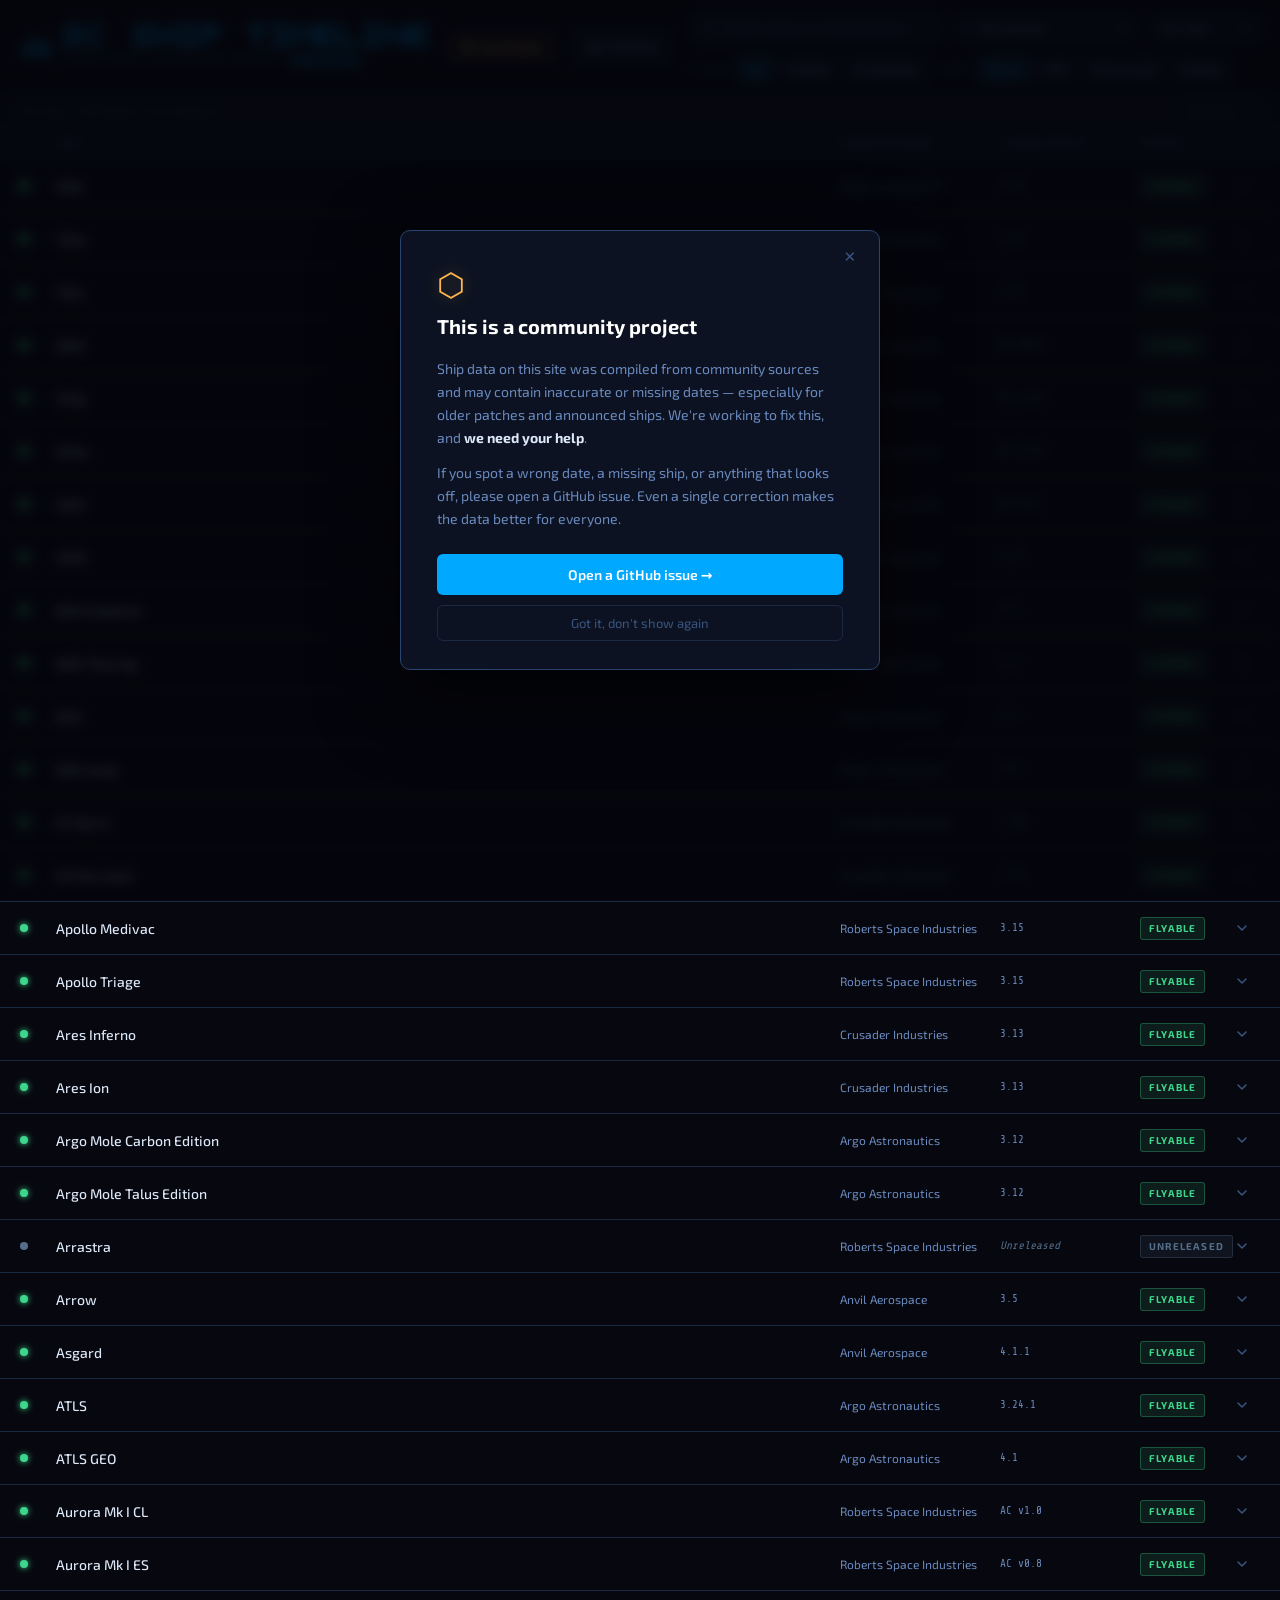
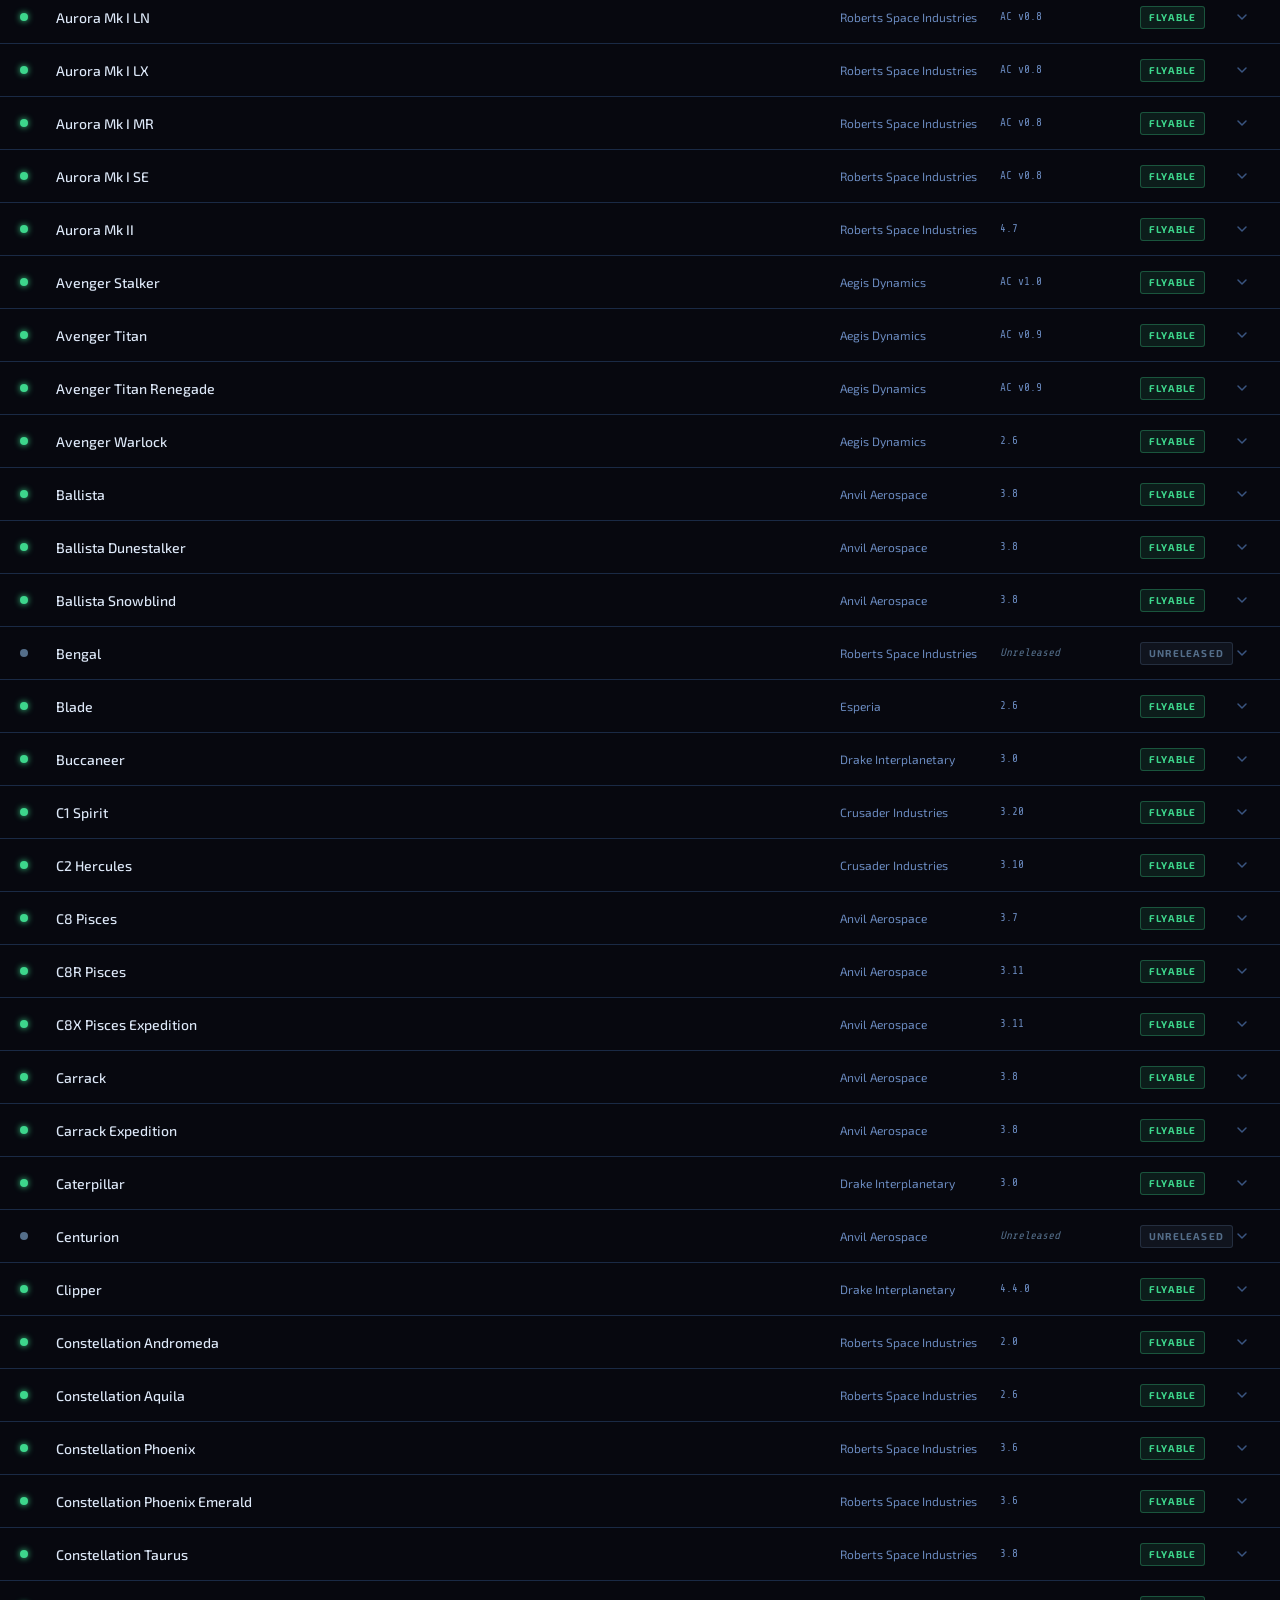
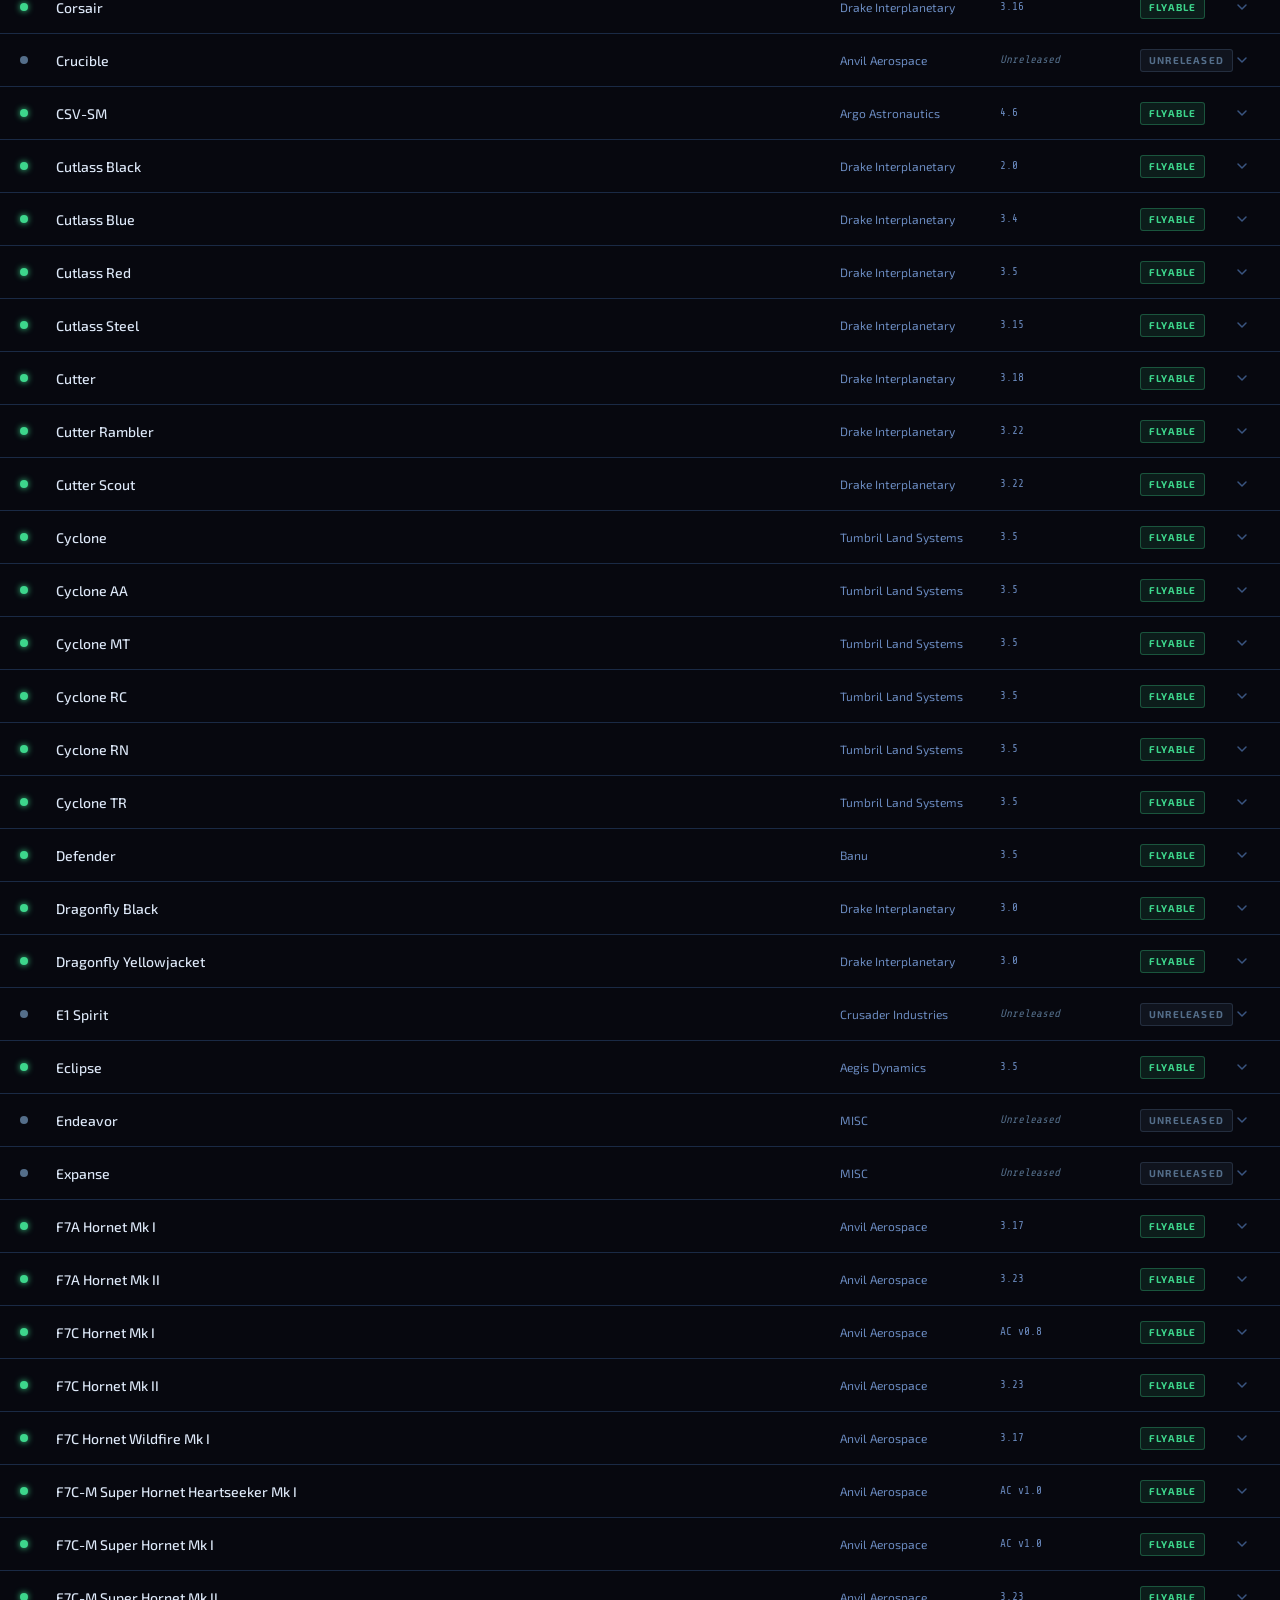
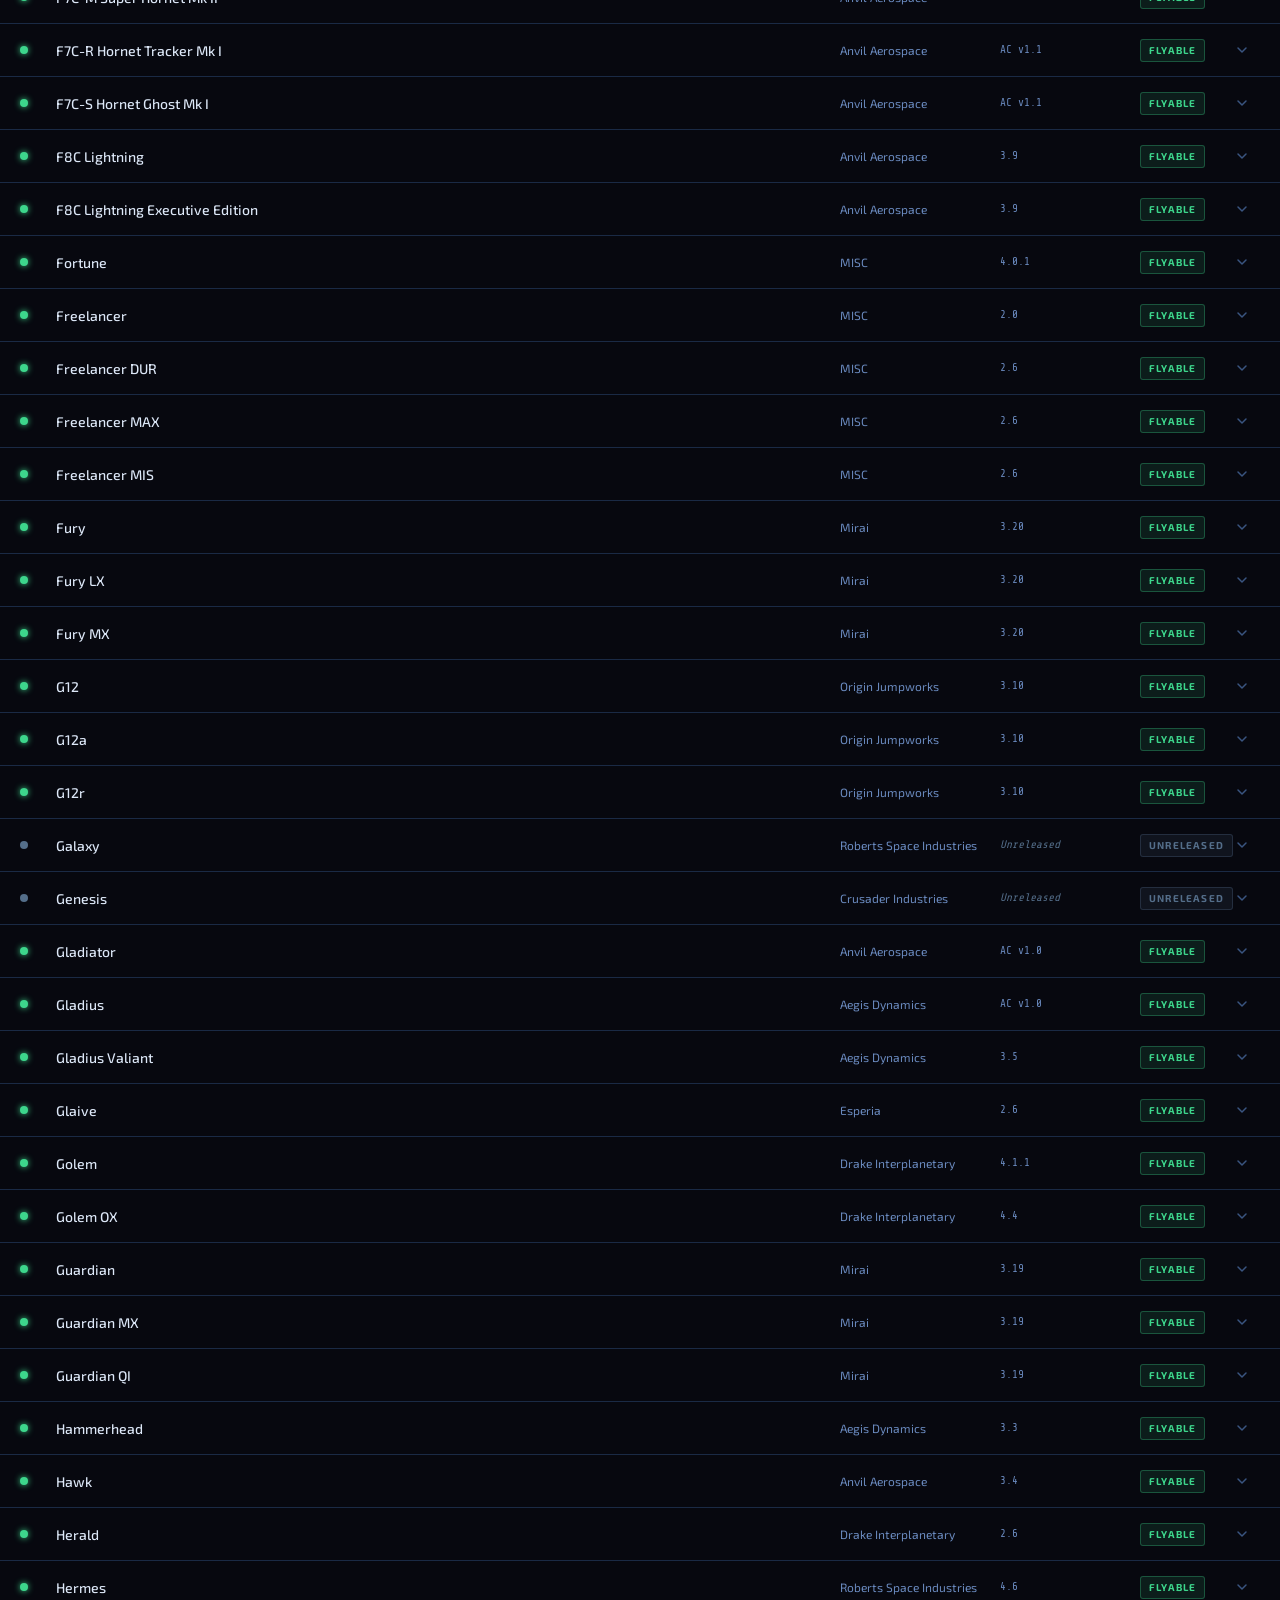
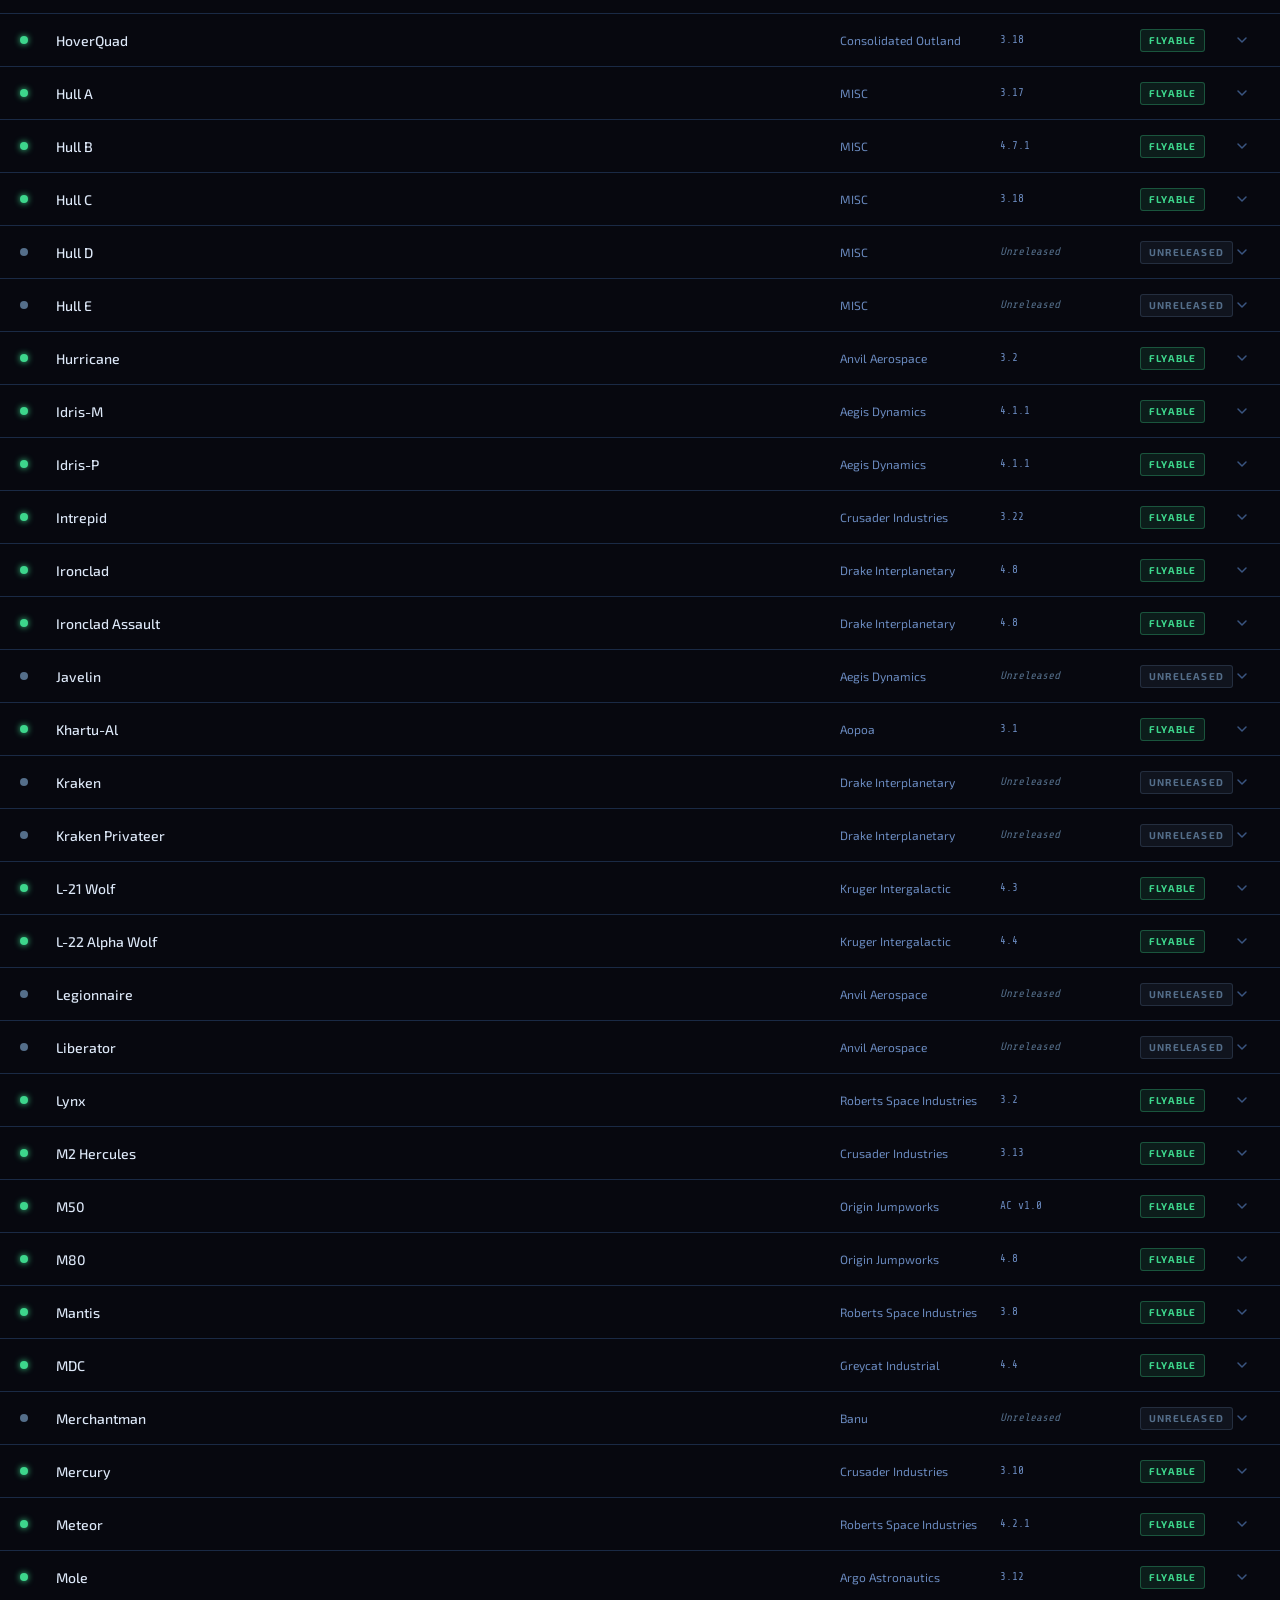
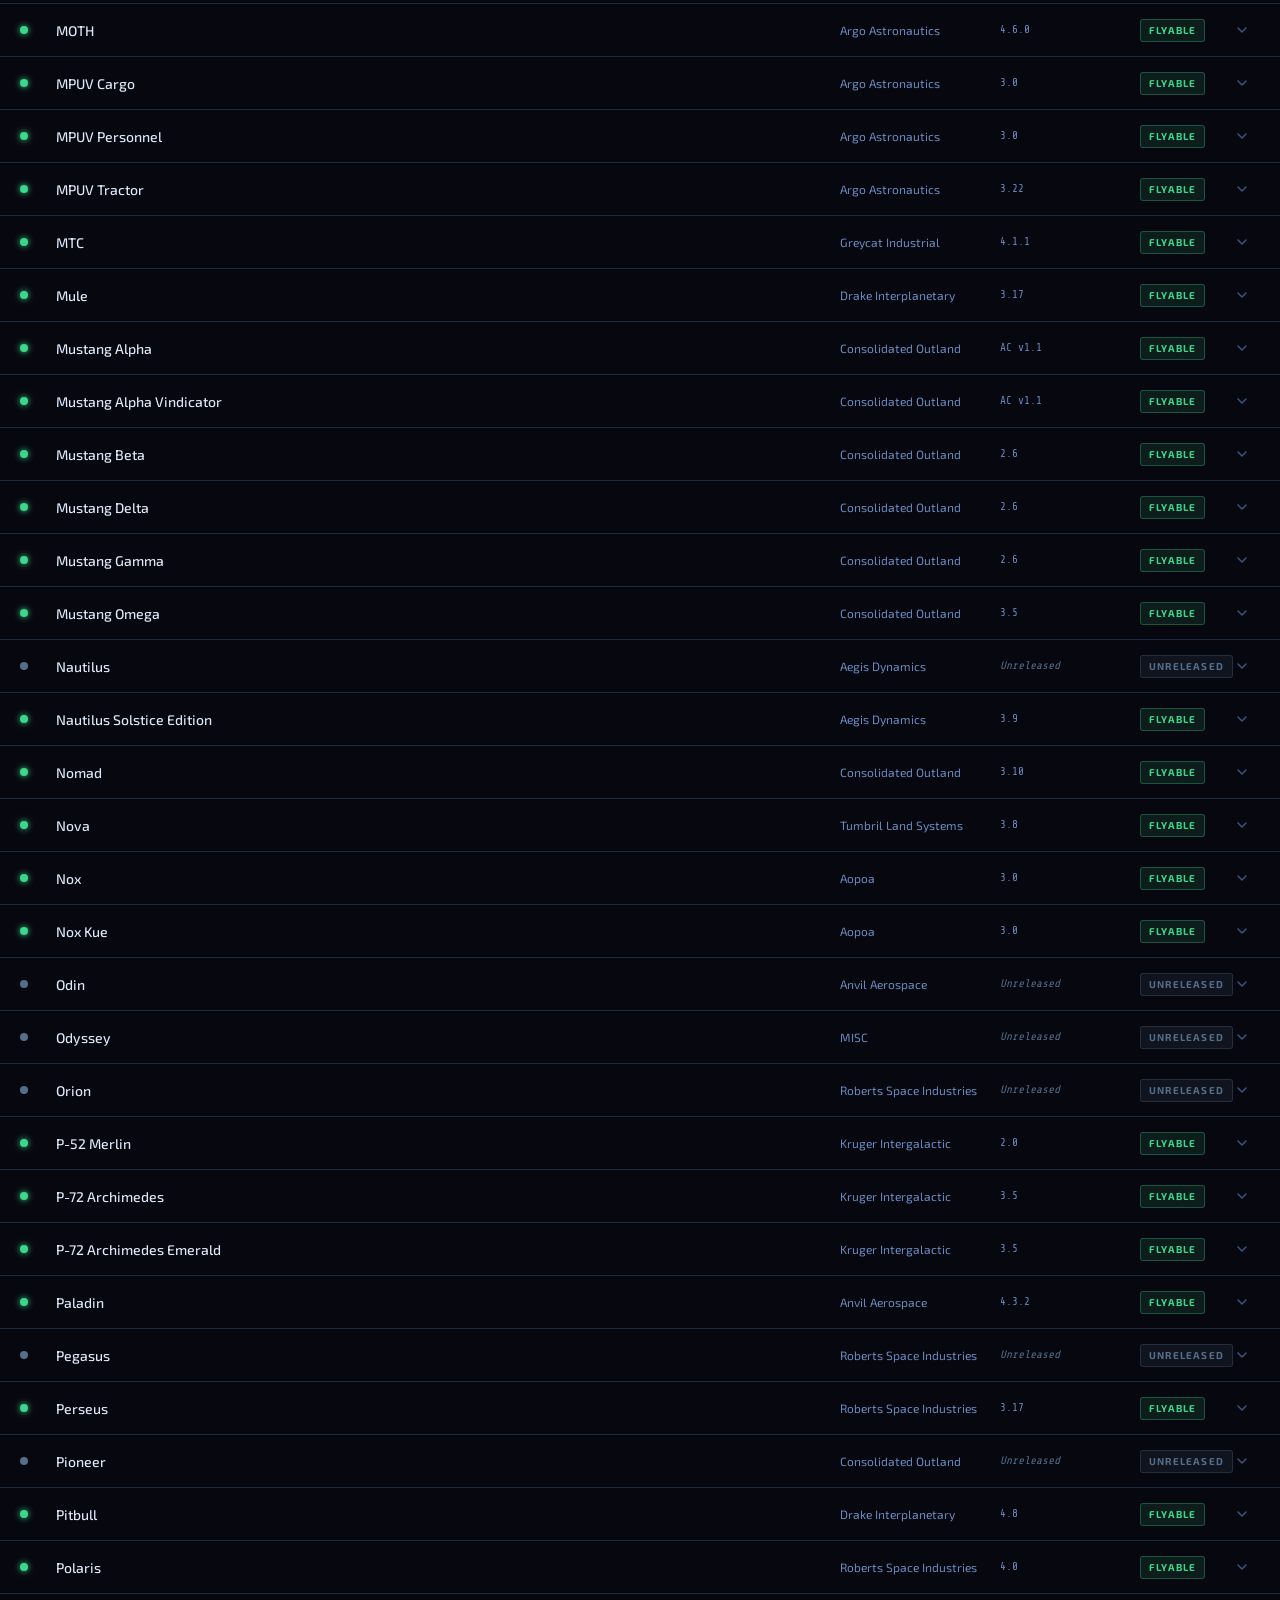
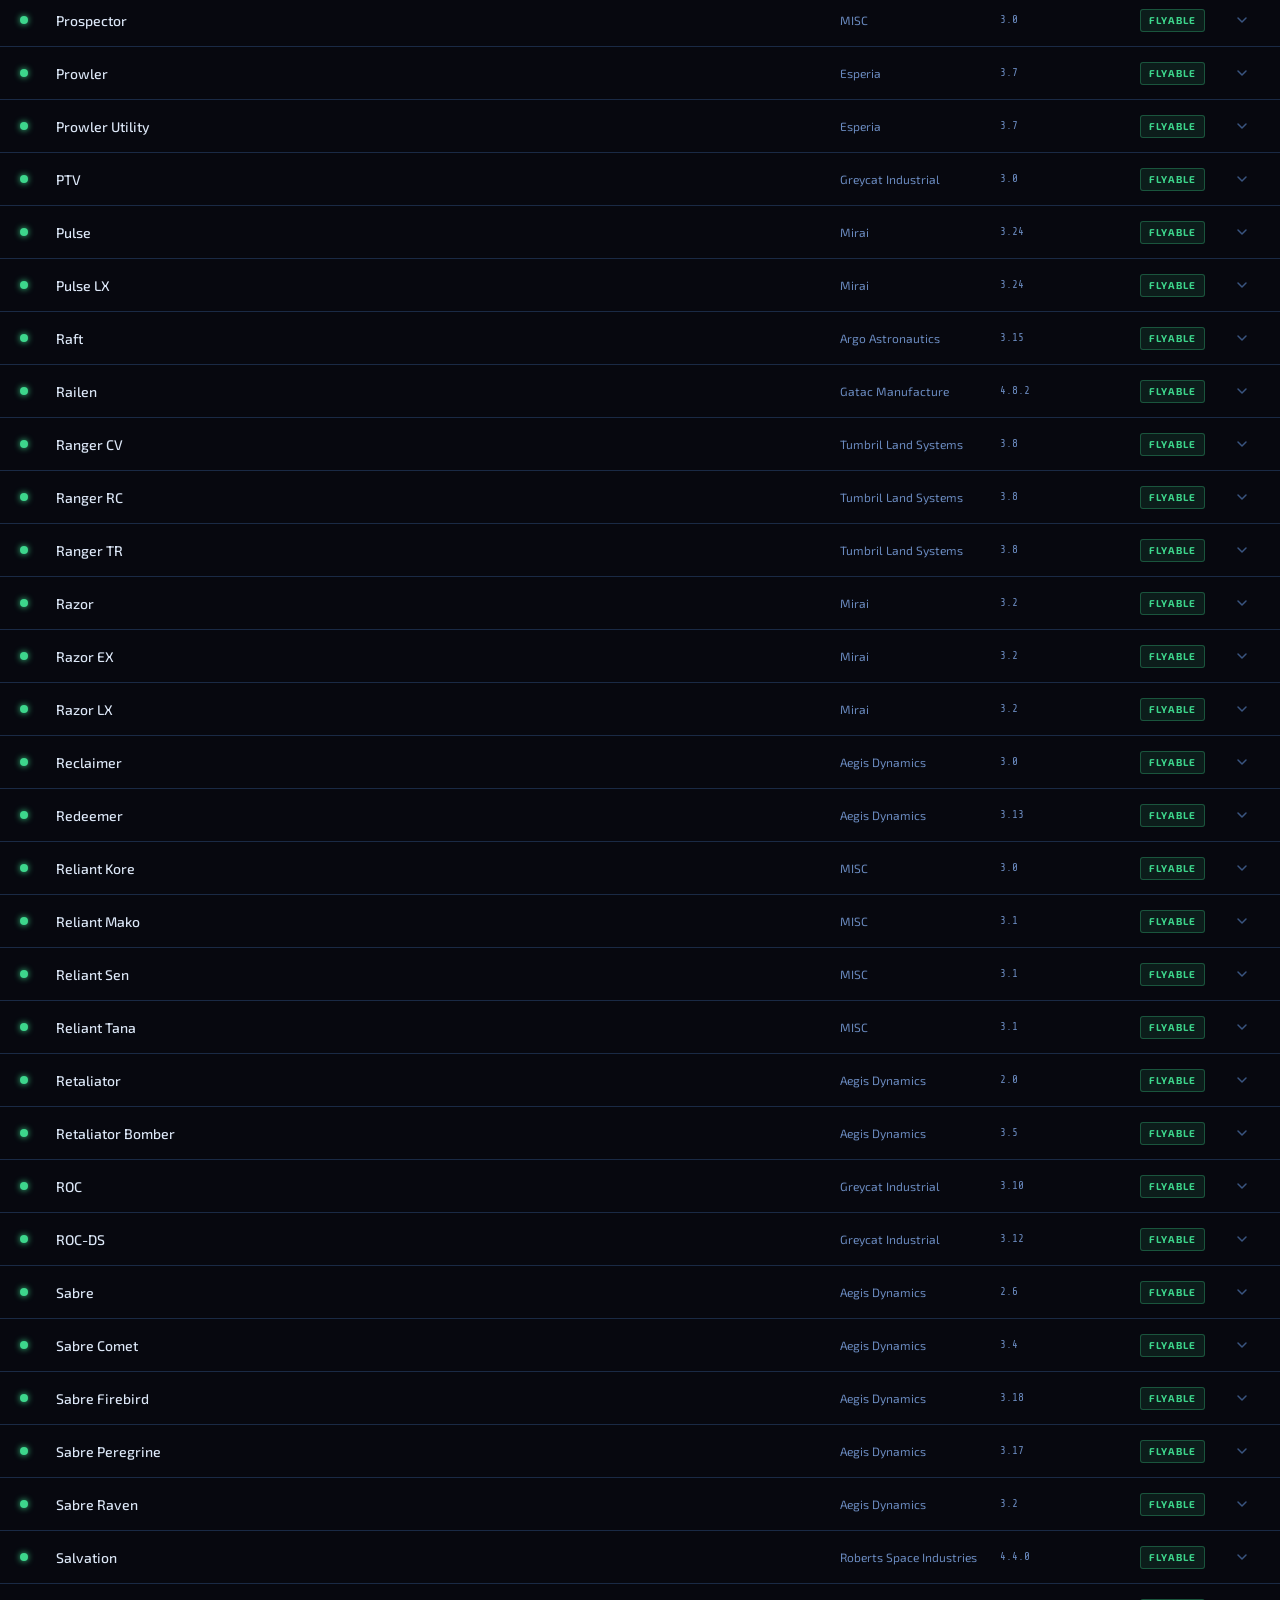
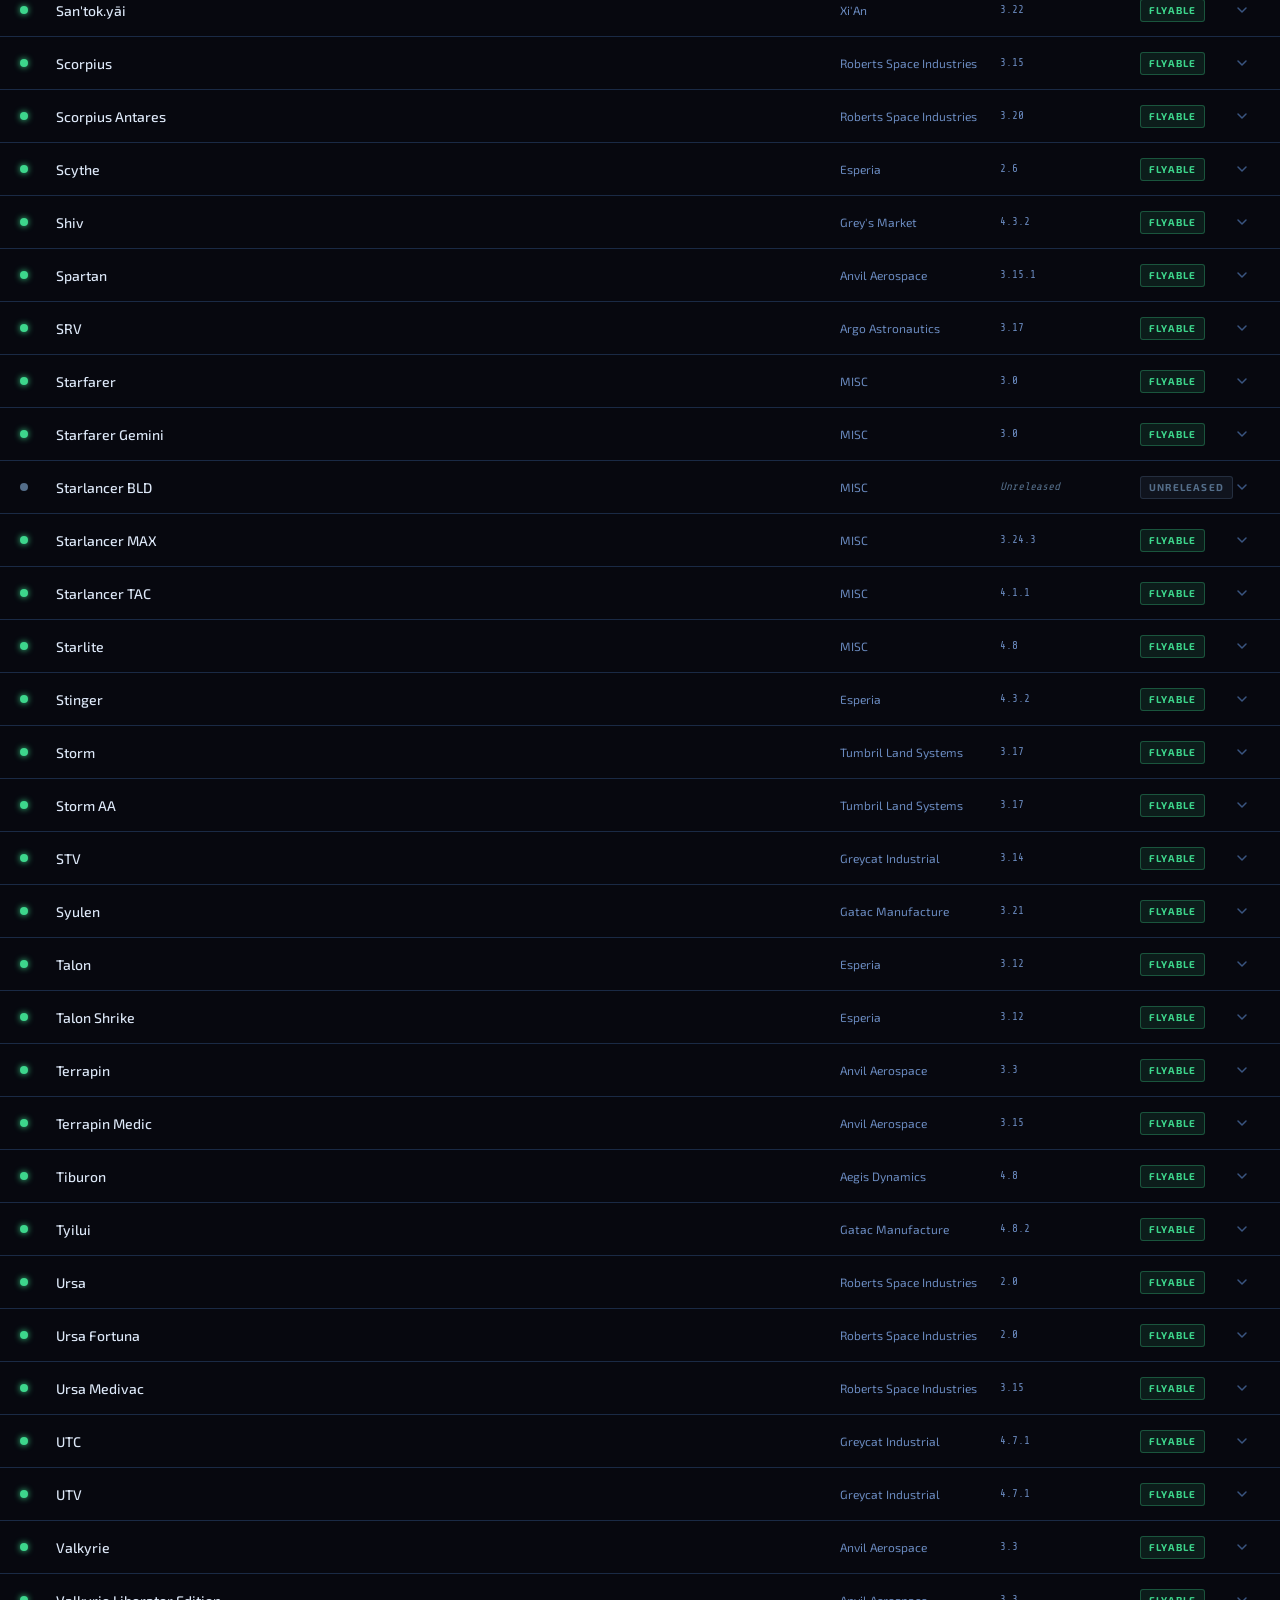
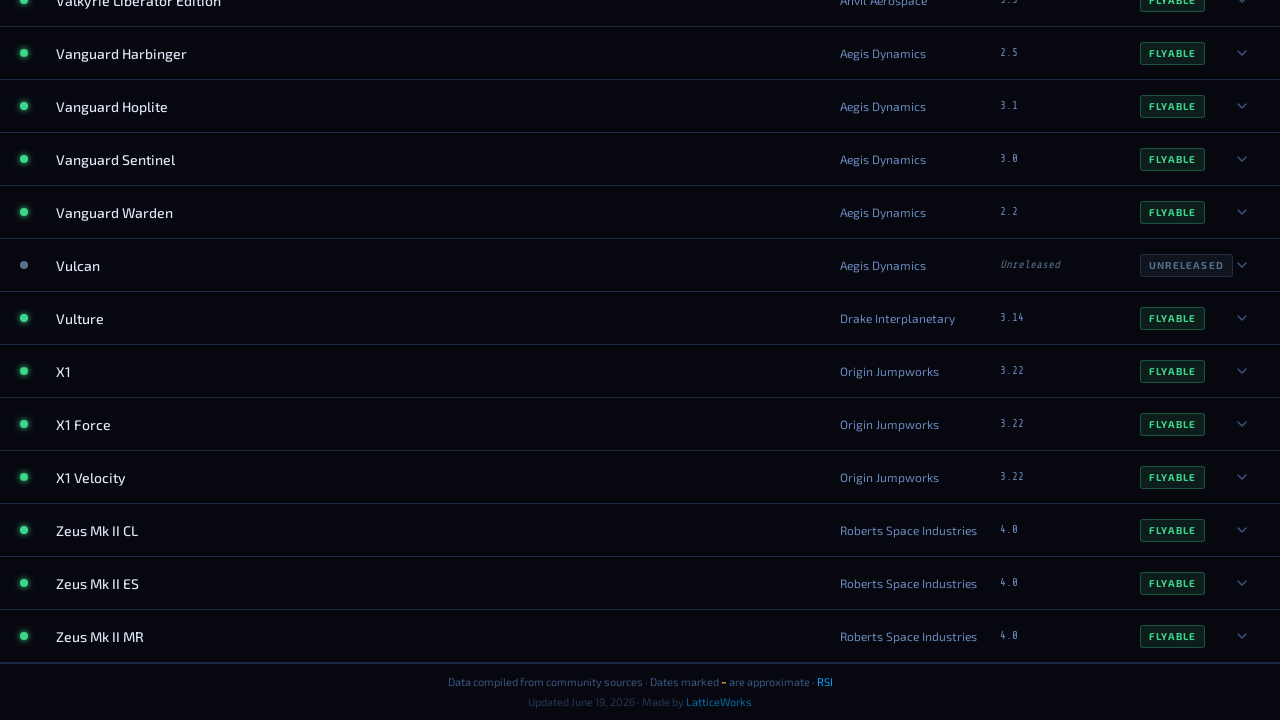
==== commit 2ed961f4: "Update OG URLs to scshiptimeline.space Co-Authored-By: Claude Sonnet 4.6 <noreply@anthropic.com>" ====
--- a/index.html
+++ b/index.html
@@ -8,7 +8,7 @@
   <meta property="og:type" content="website">
   <meta property="og:title" content="SC Ship Timeline">
   <meta property="og:description" content="Every Star Citizen ship — announced and flyable dates, all patches, all manufacturers.">
-  <meta property="og:url" content="https://latticeworks-studio.github.io/sc-ship-timeline/">
+  <meta property="og:url" content="https://scshiptimeline.space/">
   <meta name="theme-color" content="#07080f">
   <link rel="icon" type="image/svg+xml" href="favicon.svg">
   <link rel="preconnect" href="https://fonts.googleapis.com">
--- a/style.css
+++ b/style.css
@@ -555,7 +555,7 @@
 .stats-open-btn:hover { border-color: var(--border-h); color: var(--text); }
 
 /* ─── Stats modal ────────────────────────────────────────────────────────── */
-.stats-overlay .modal-card { max-width: 680px; padding-bottom: 20px; }
+.stats-overlay .modal-card { max-width: 780px; padding-bottom: 20px; }
 .stats-modal-card { max-height: 85vh; display: flex; flex-direction: column; }
 .stats-modal-card .modal-title { flex-shrink: 0; margin-bottom: 20px; }
 #stats-modal-content { overflow-y: auto; flex: 1; padding-right: 4px; scrollbar-width: thin; scrollbar-color: var(--border) transparent; }
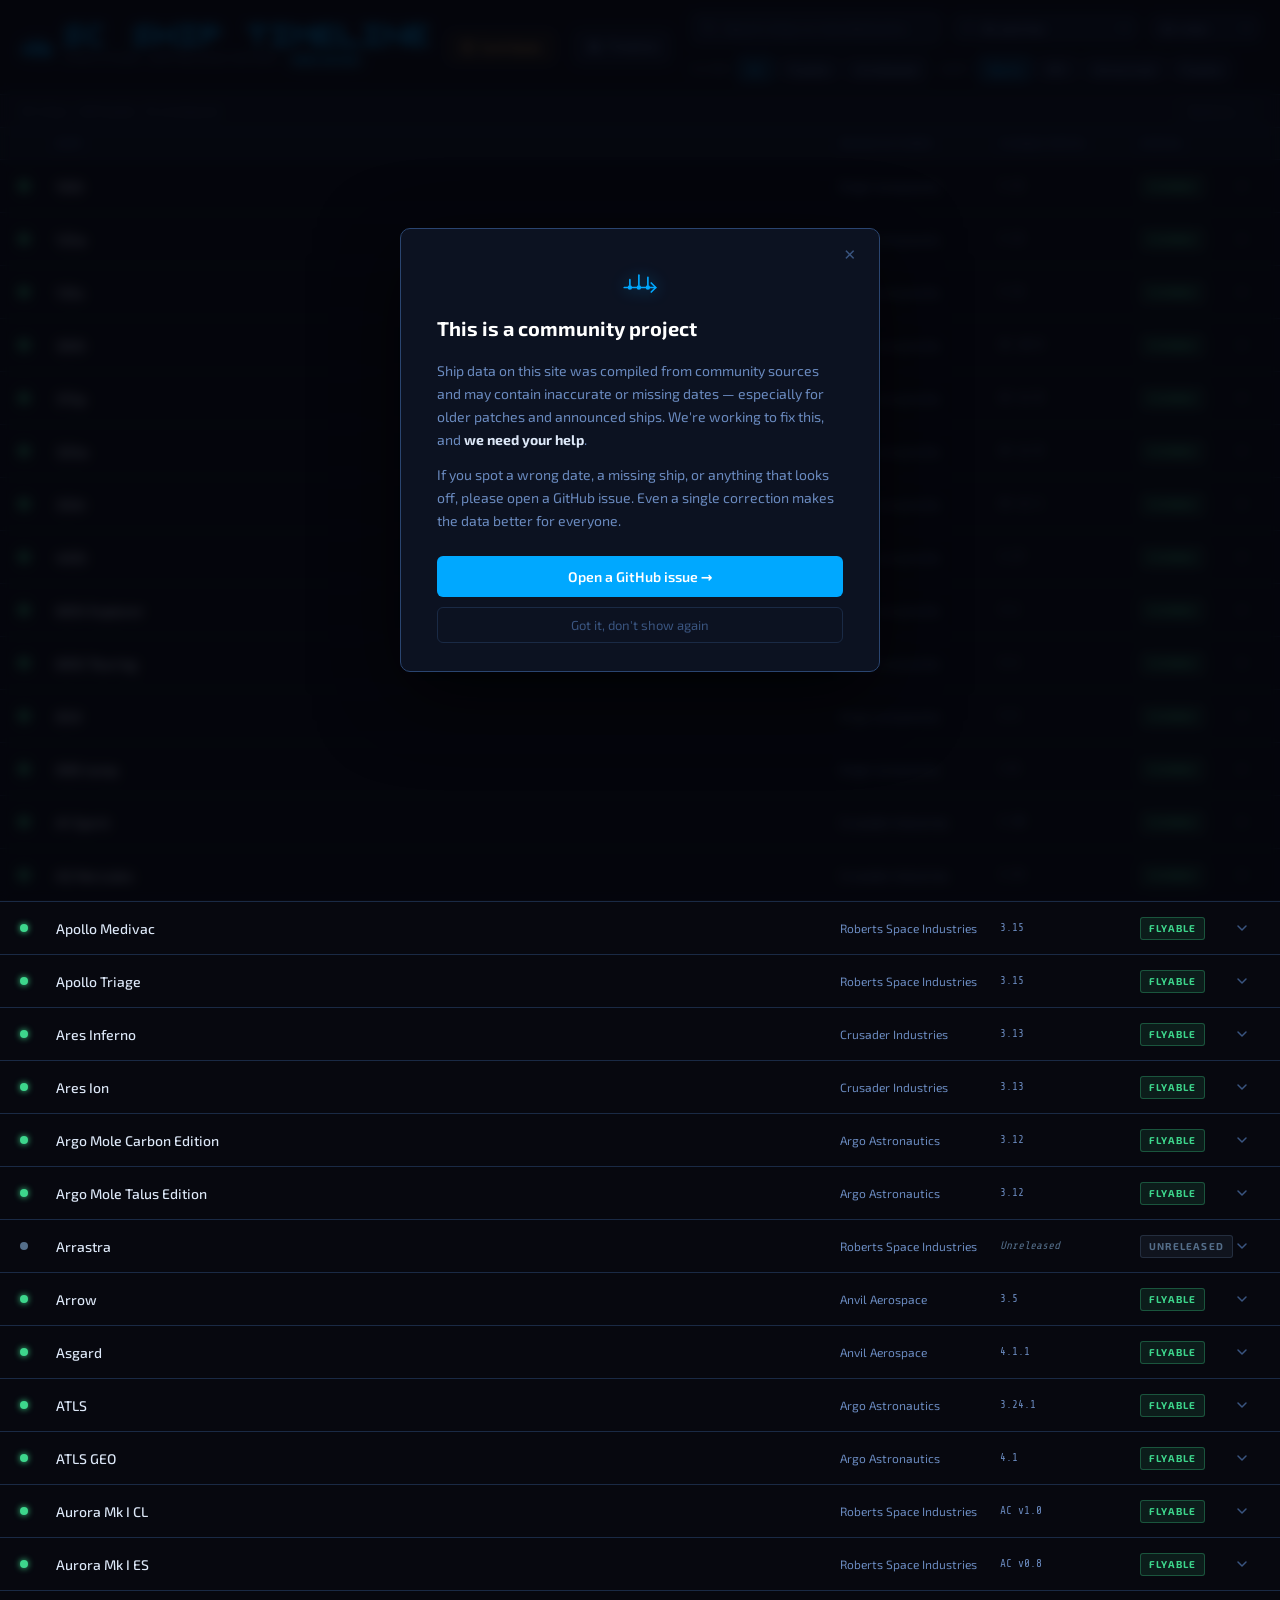
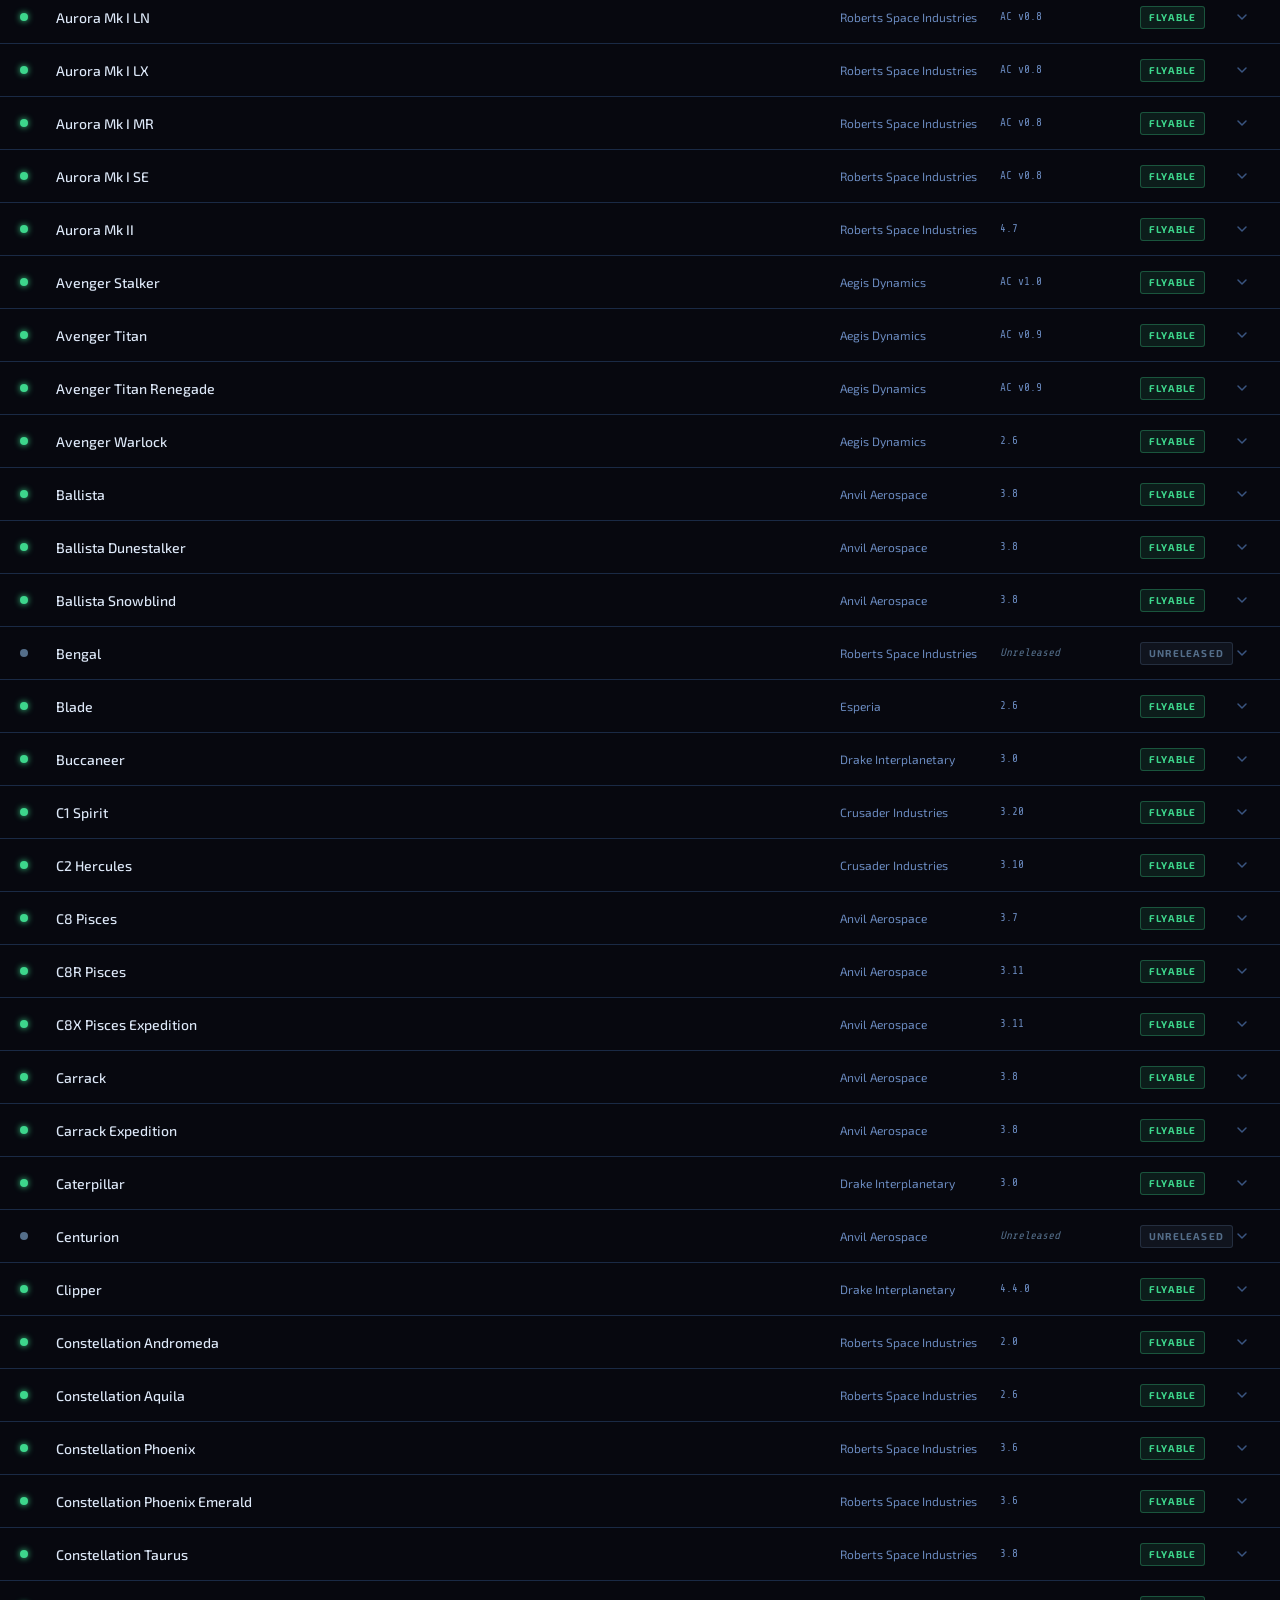
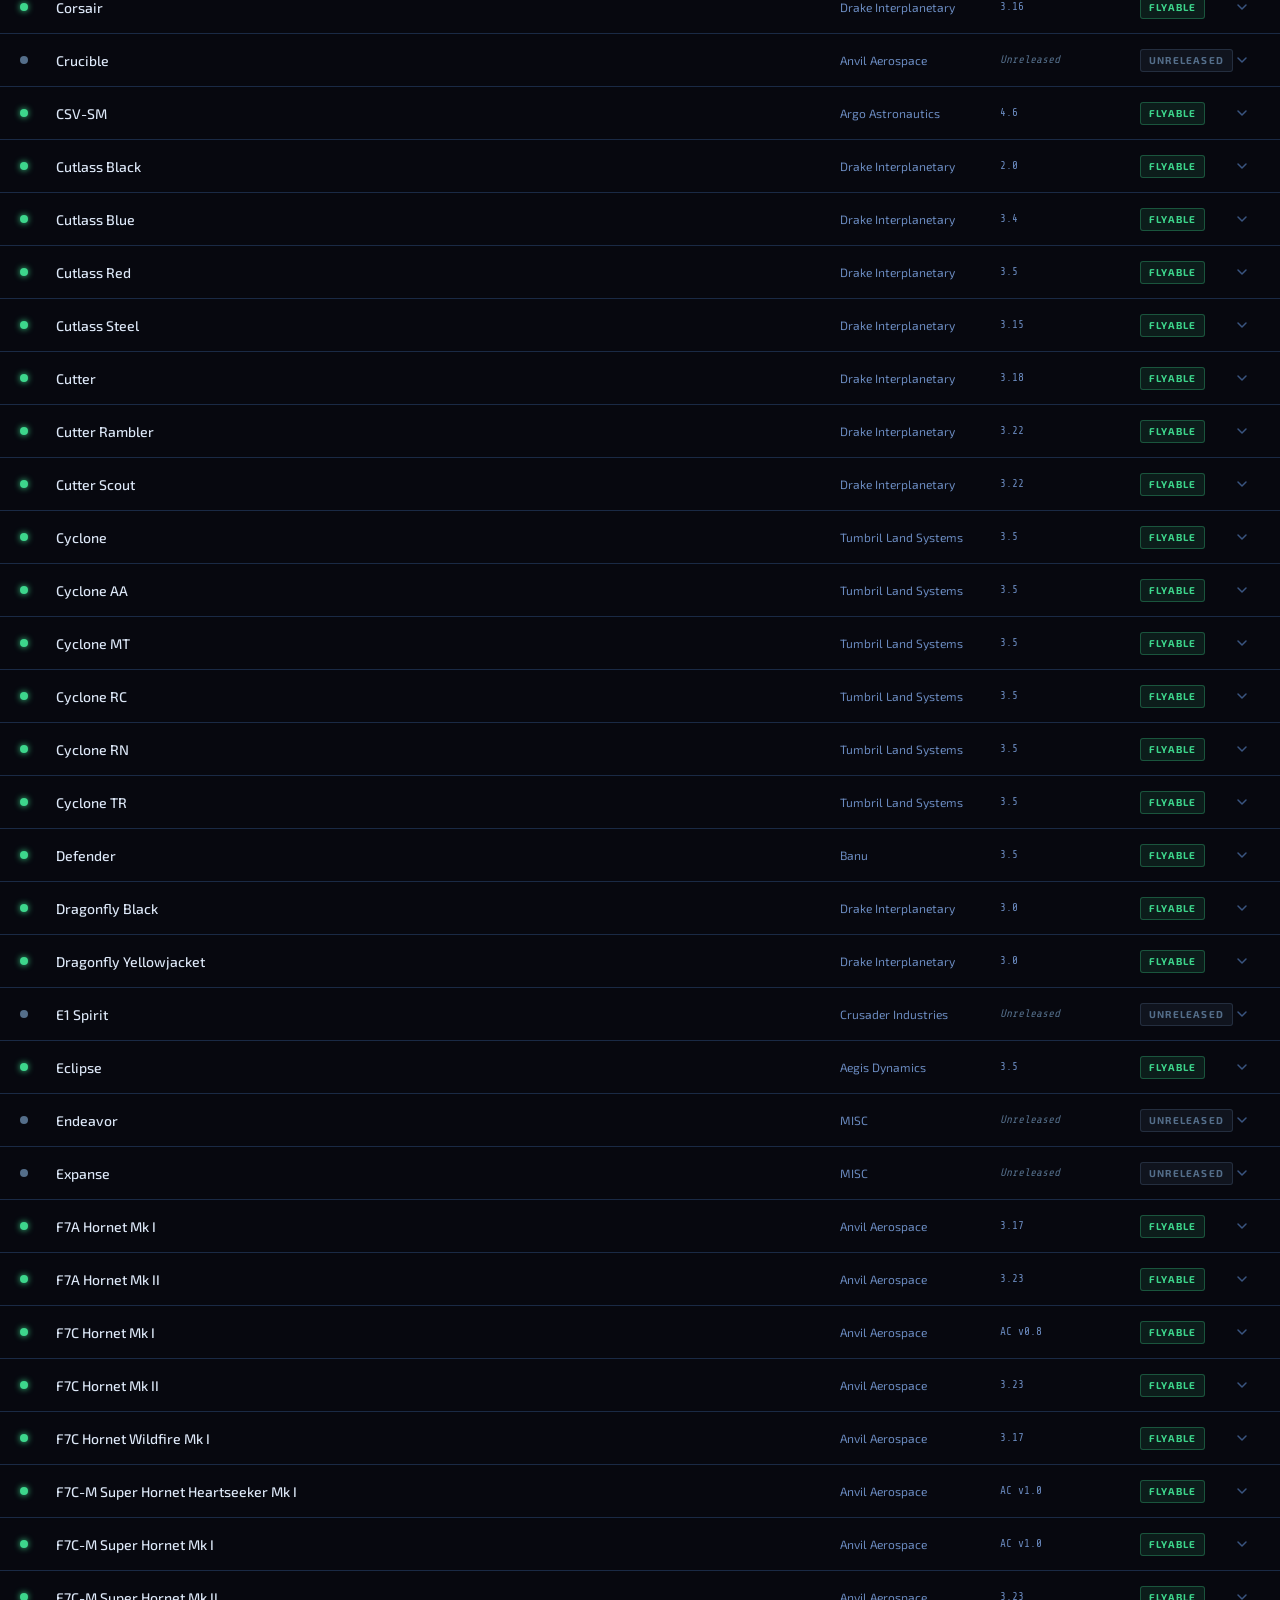
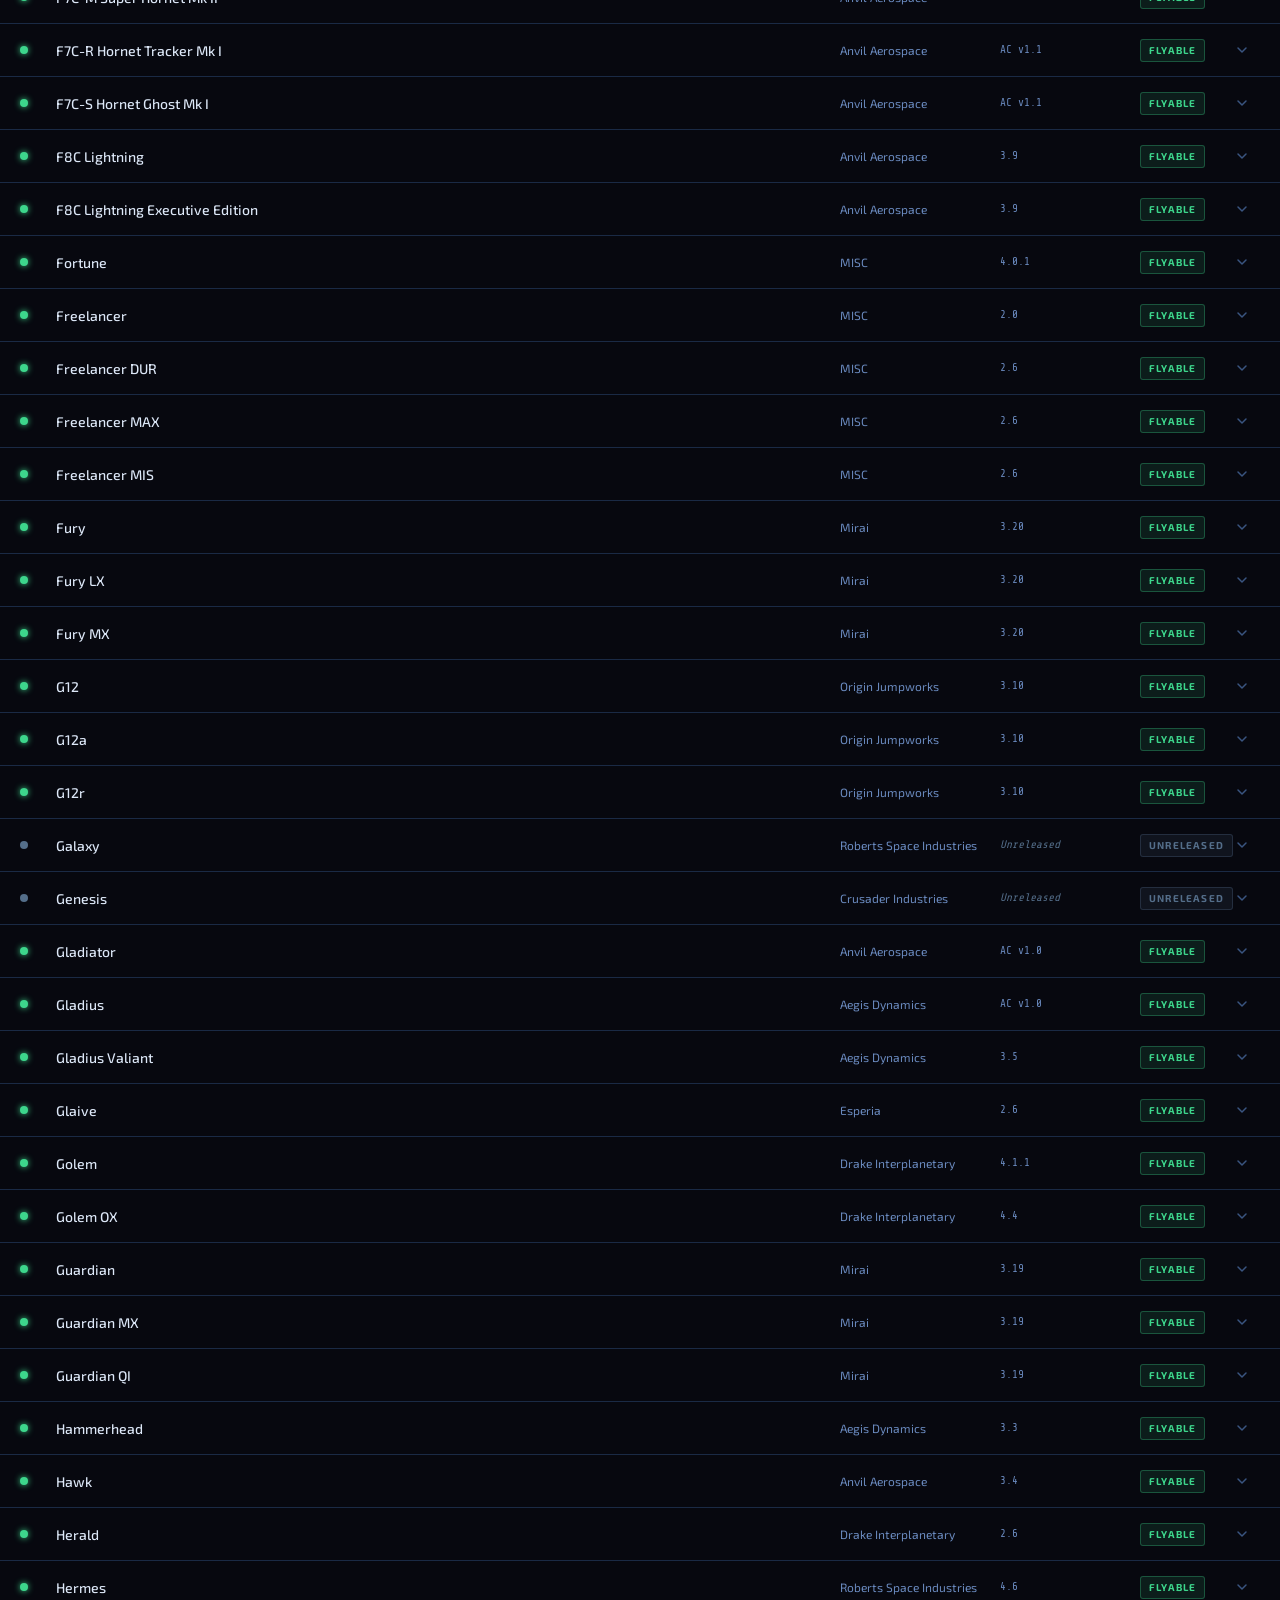
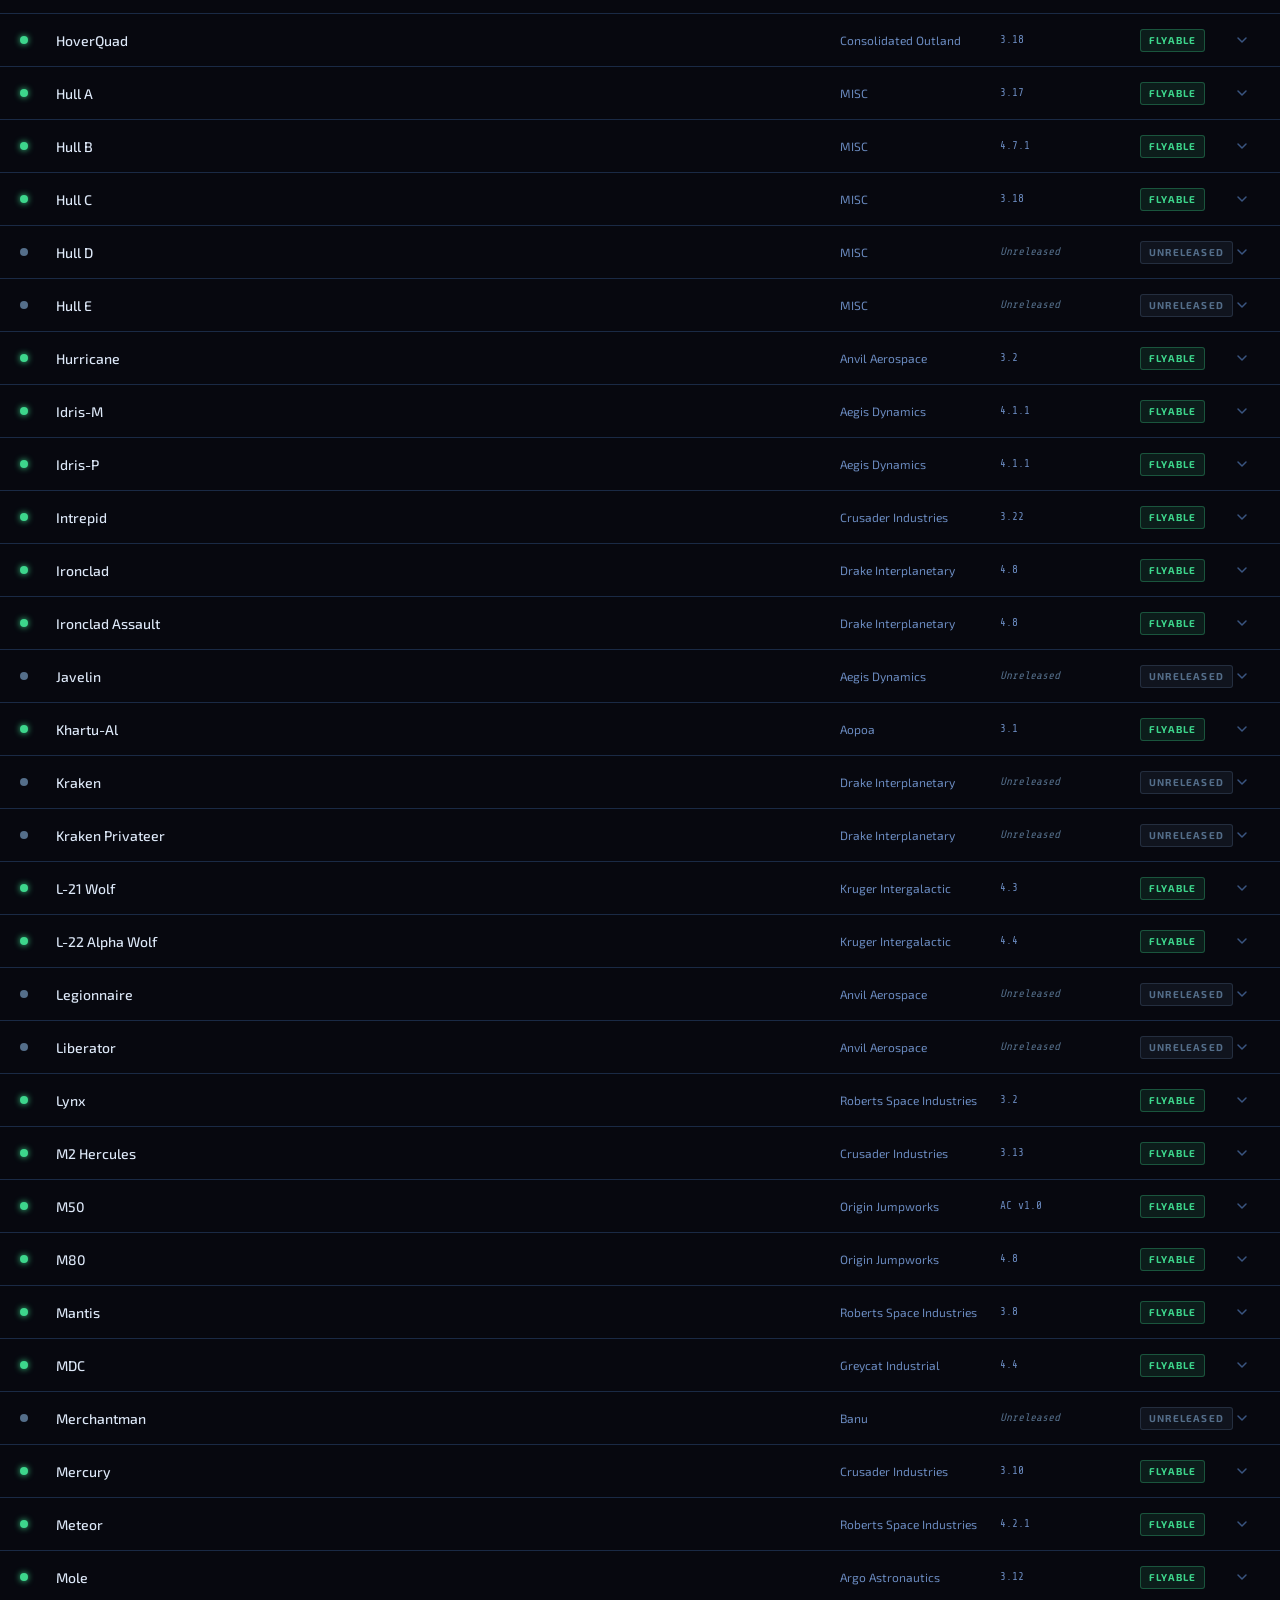
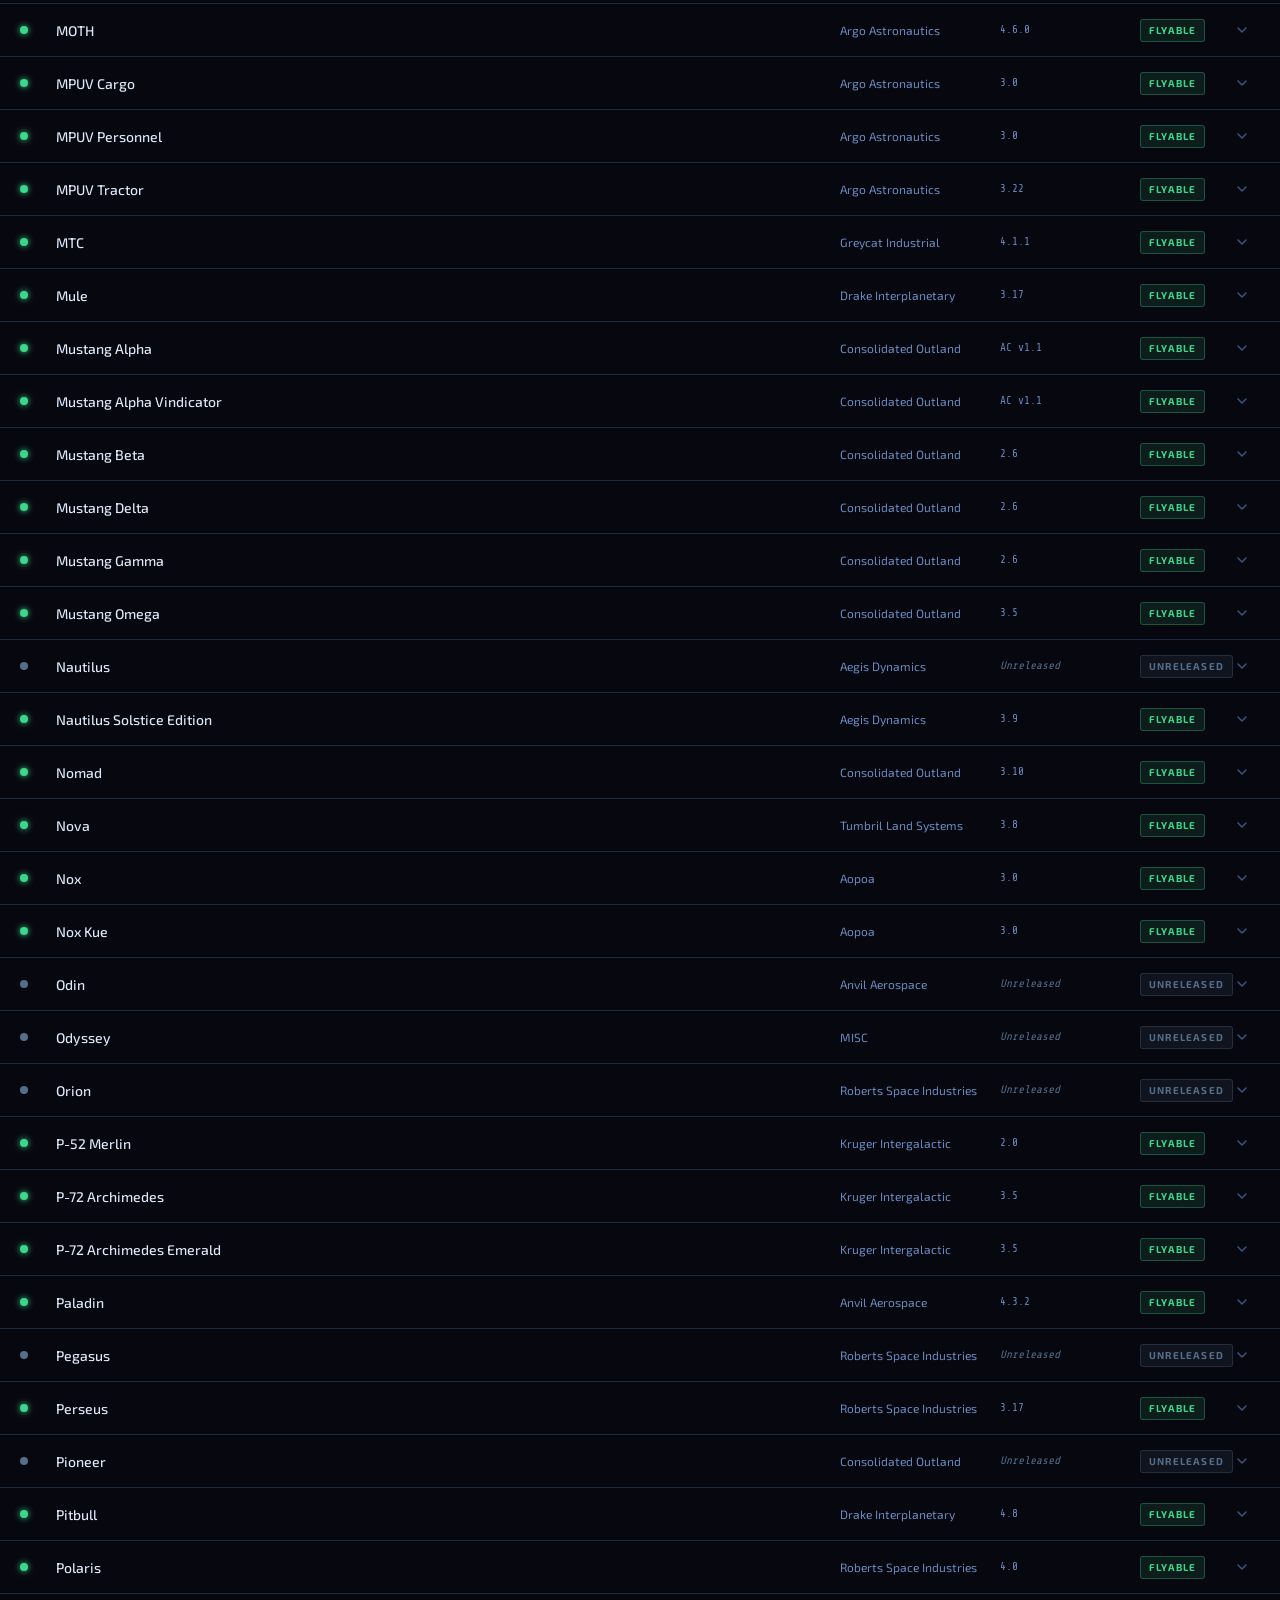
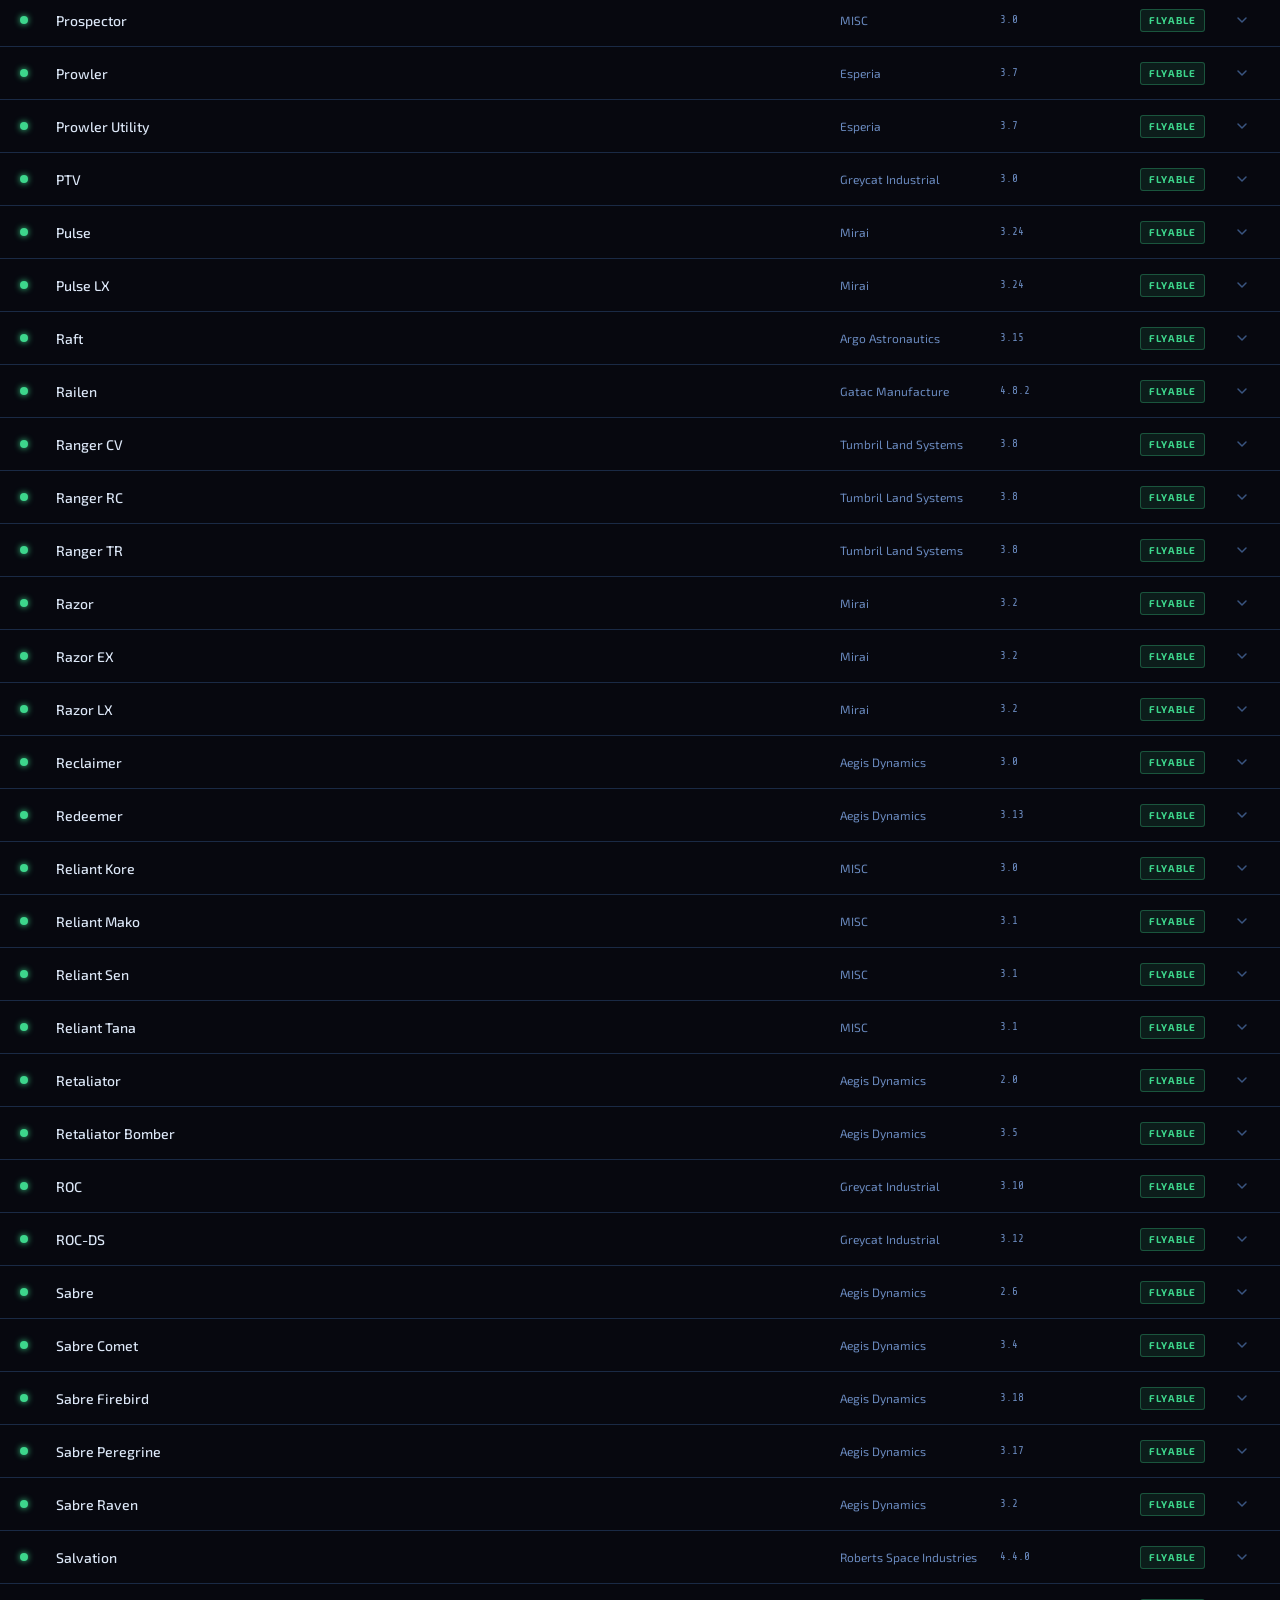
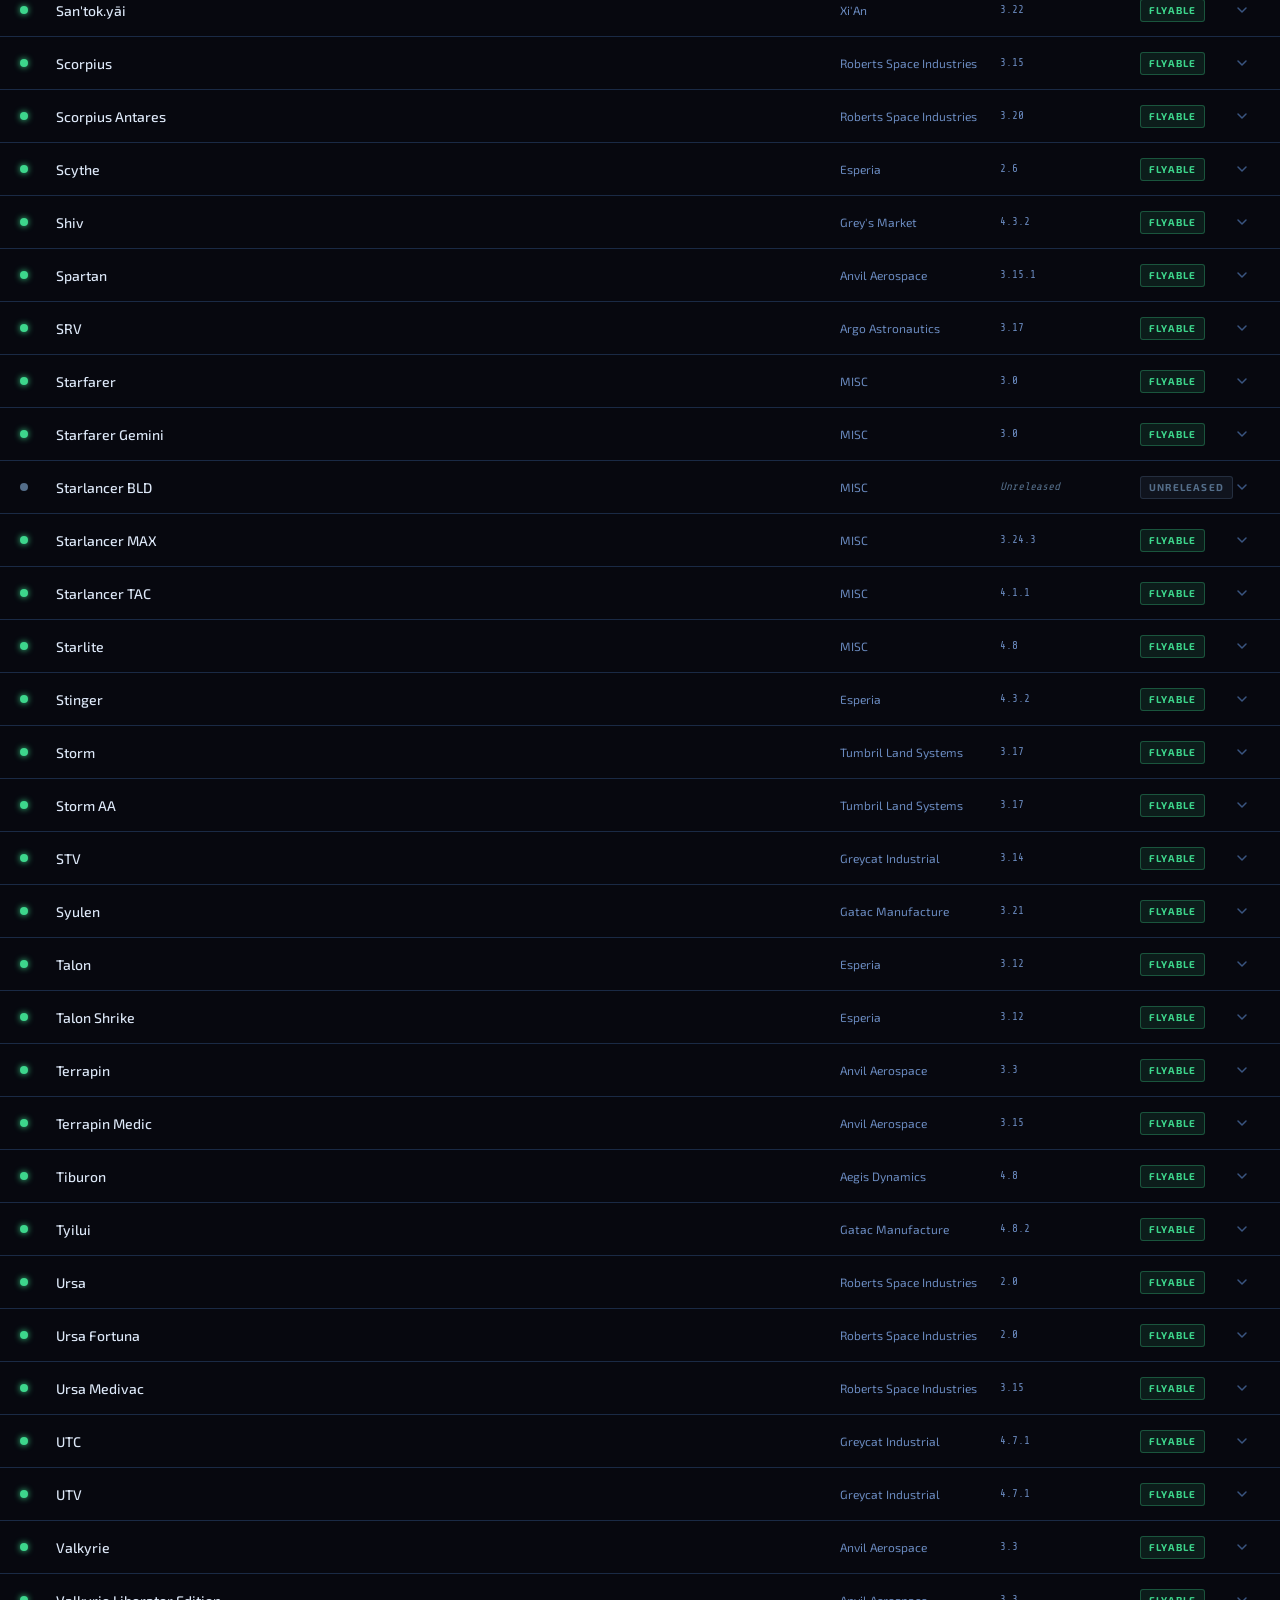
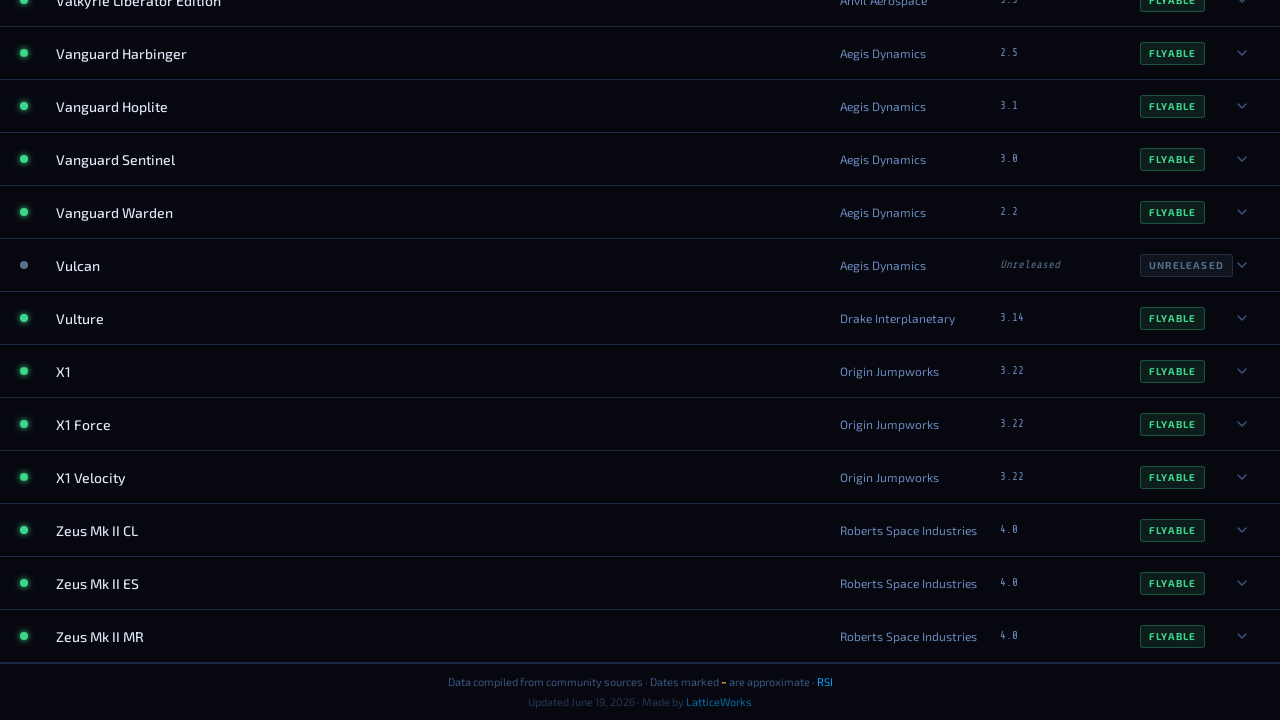
==== commit 4525cf82: "Replace hexagon emoji in community modal with timeline SVG icon Co-Authored-By: Claude Sonnet 4.6 <n" ====
--- a/index.html
+++ b/index.html
@@ -149,7 +149,18 @@
     <div class="modal-card">
       <button class="modal-close" id="modal-close" aria-label="Close">✕</button>
 
-      <div class="modal-icon">⬡</div>
+      <div class="modal-icon">
+        <svg viewBox="0 0 32 32" fill="none" width="36" height="36" aria-hidden="true">
+          <line x1="2" y1="20" x2="30" y2="20" stroke="currentColor" stroke-width="1.5" stroke-linecap="round"/>
+          <polyline points="26,16 30,20 26,24" stroke="currentColor" stroke-width="1.5" stroke-linecap="round" stroke-linejoin="round"/>
+          <circle cx="7"  cy="20" r="2" fill="currentColor"/>
+          <circle cx="15" cy="20" r="2" fill="currentColor"/>
+          <circle cx="23" cy="20" r="2" fill="currentColor"/>
+          <line x1="7"  y1="13" x2="7"  y2="18" stroke="currentColor" stroke-width="1.5" stroke-linecap="round"/>
+          <line x1="15" y1="9"  x2="15" y2="18" stroke="currentColor" stroke-width="1.5" stroke-linecap="round"/>
+          <line x1="23" y1="11" x2="23" y2="18" stroke="currentColor" stroke-width="1.5" stroke-linecap="round"/>
+        </svg>
+      </div>
       <h2 class="modal-title" id="modal-title">This is a community project</h2>
 
       <p class="modal-body">
--- a/style.css
+++ b/style.css
@@ -227,11 +227,12 @@
 .modal-close:hover { color: var(--text); }
 
 .modal-icon {
-  font-size: 32px;
-  color: var(--amber);
-  filter: drop-shadow(0 0 8px rgba(255,183,77,0.4));
+  display: flex;
+  align-items: center;
+  justify-content: center;
+  color: var(--accent);
+  filter: drop-shadow(0 0 8px rgba(0,168,255,0.45));
   margin-bottom: 12px;
-  line-height: 1;
 }
 
 .modal-title {
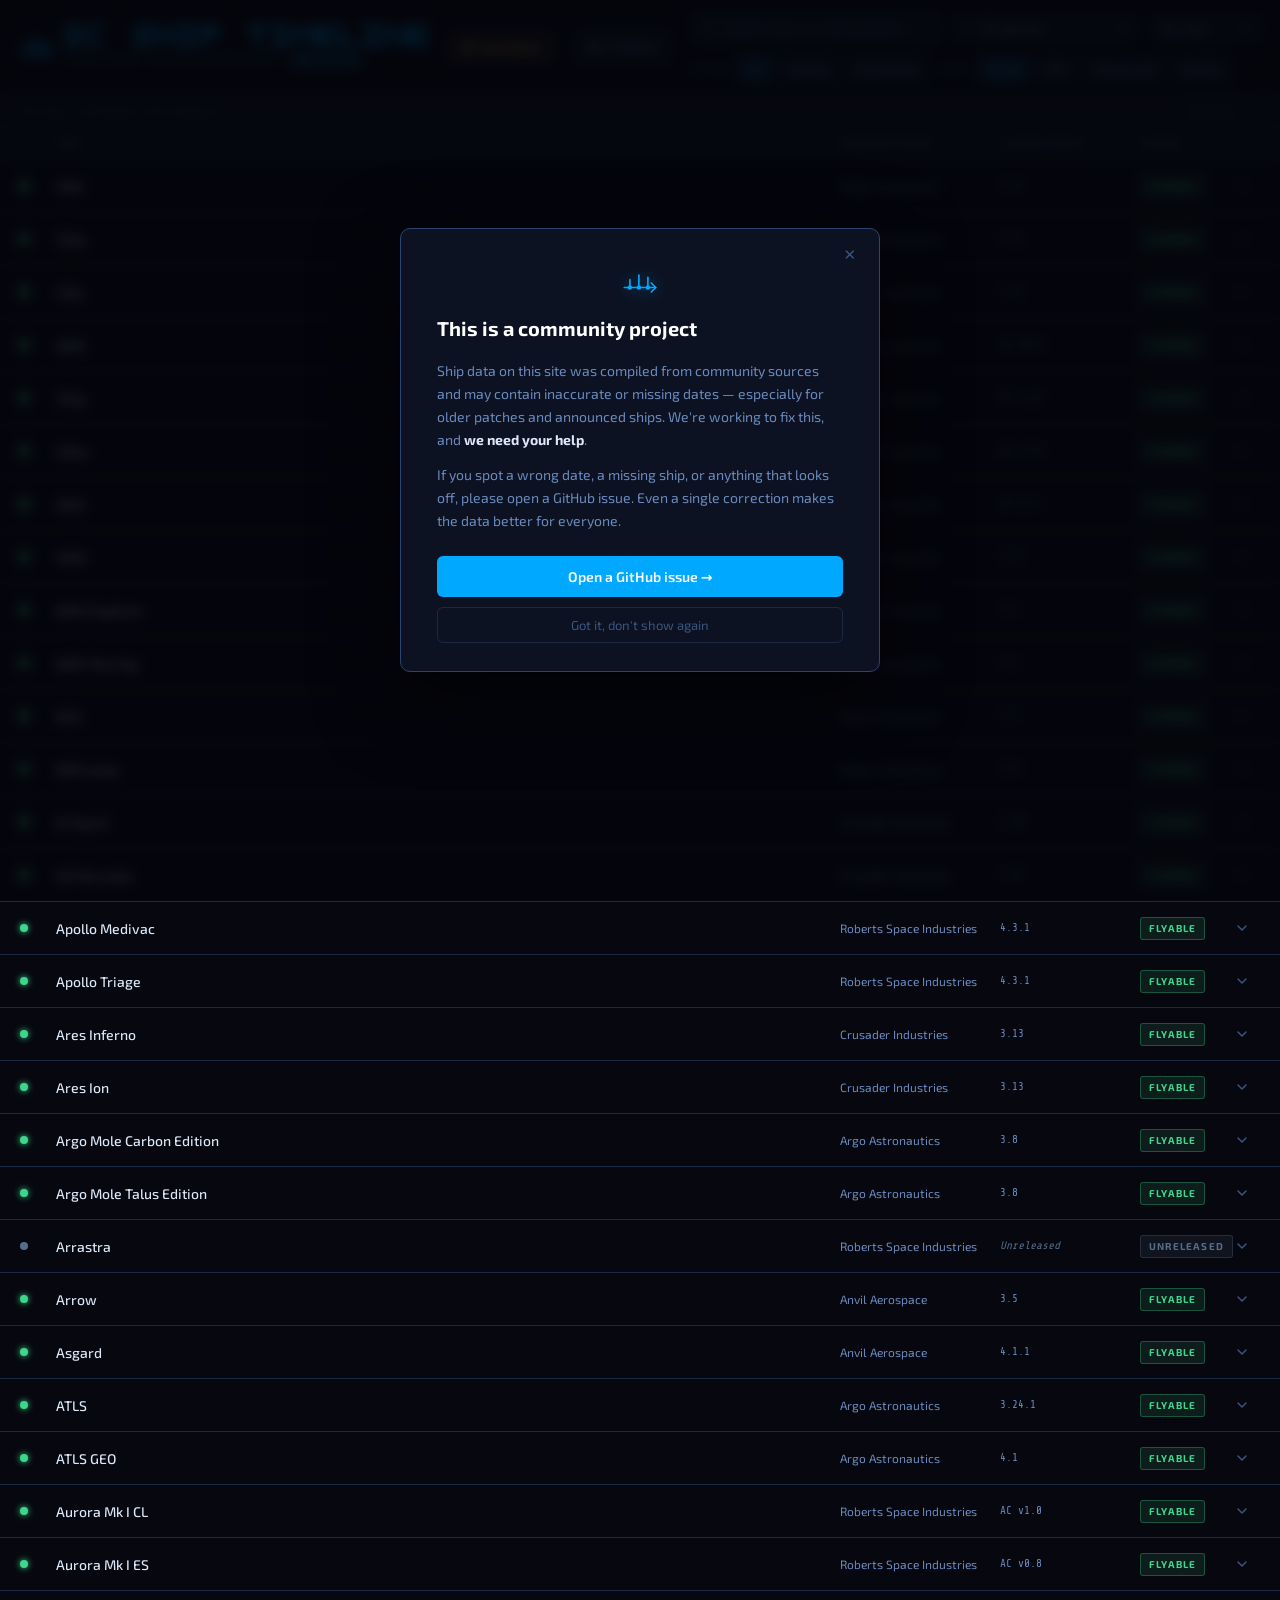
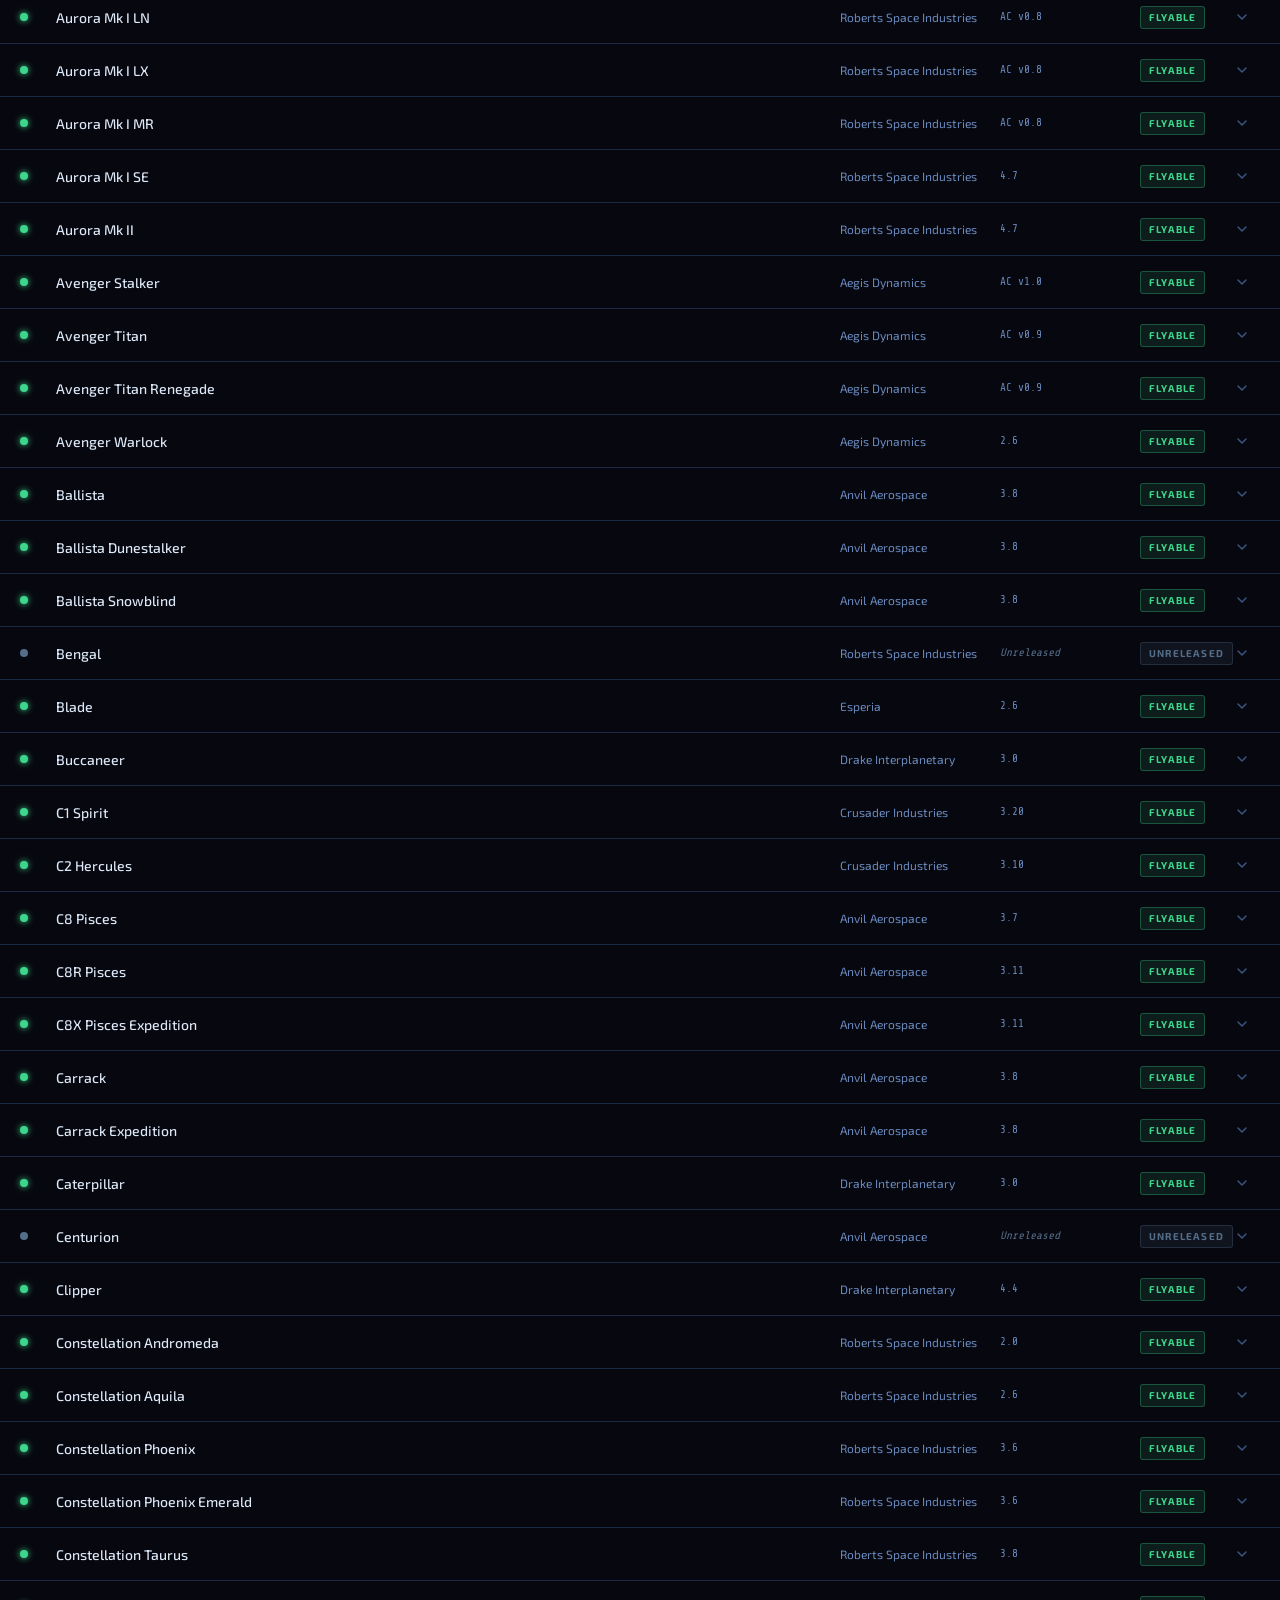
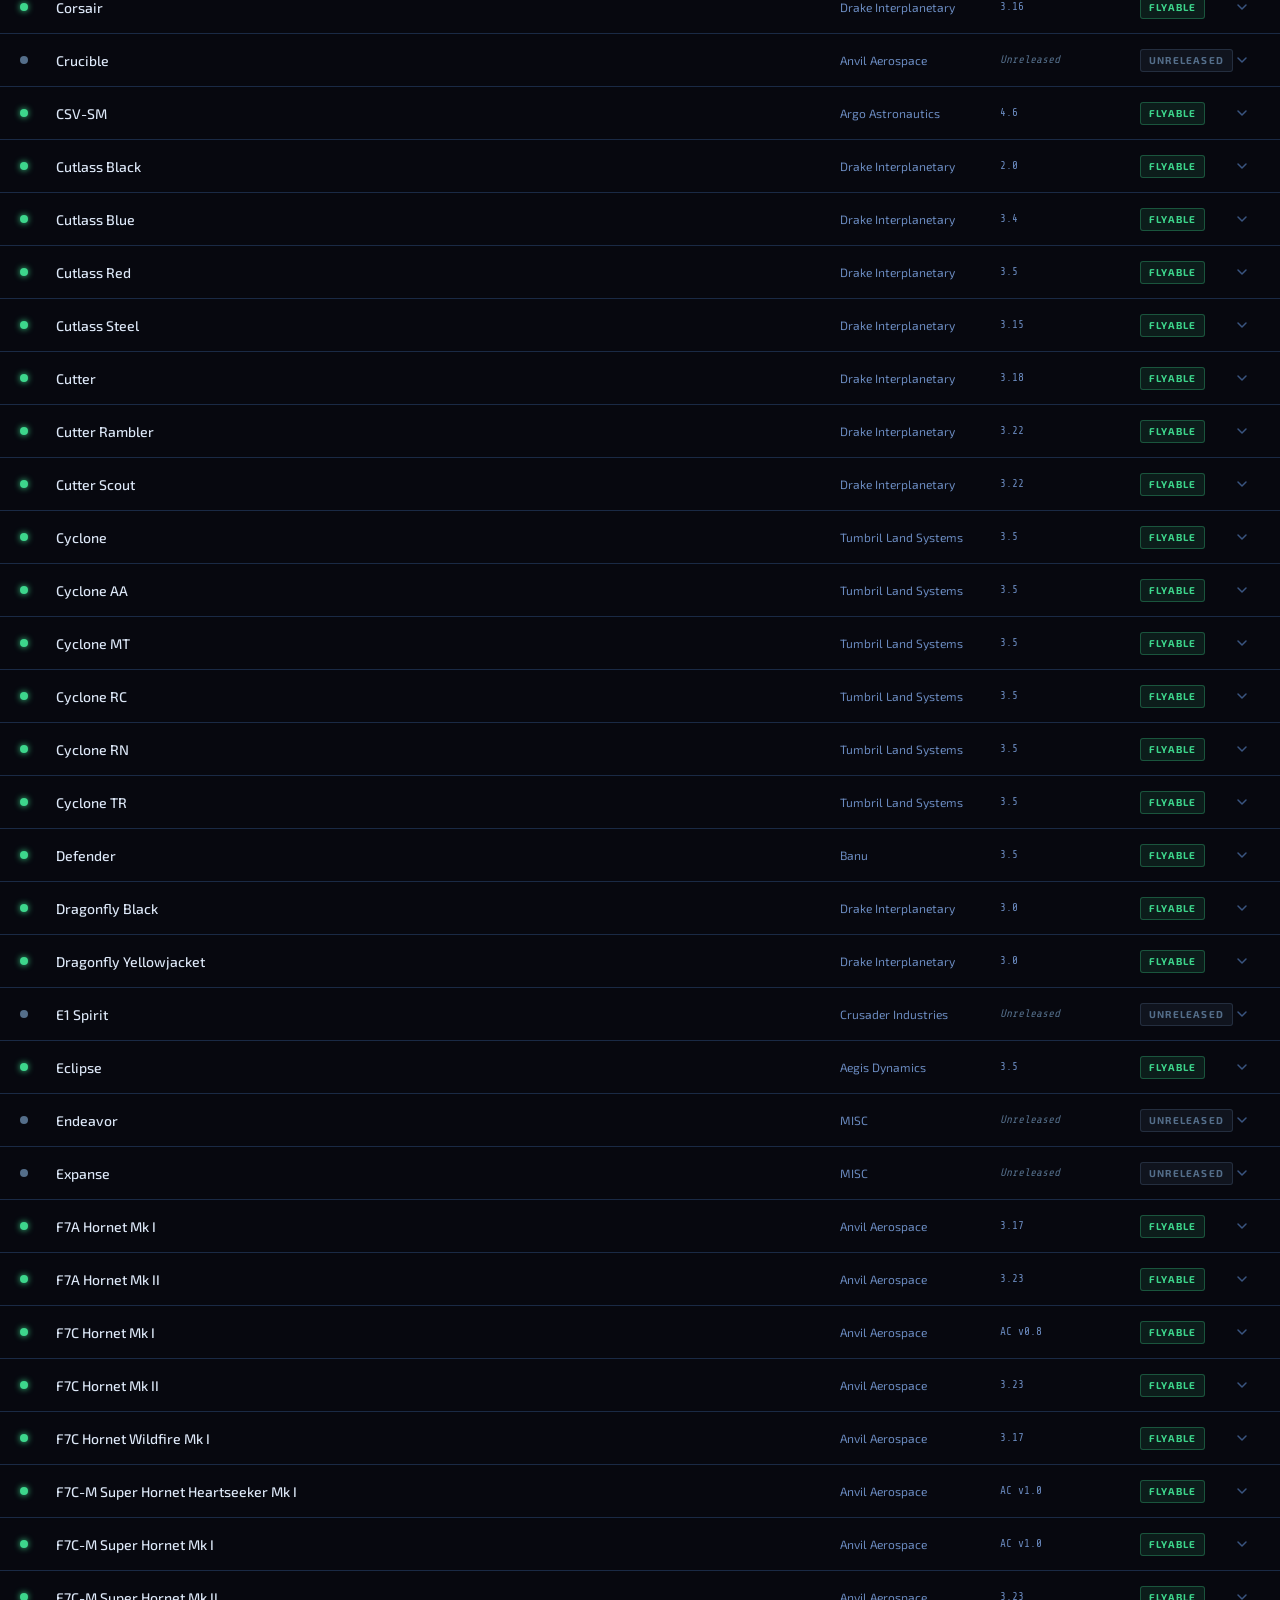
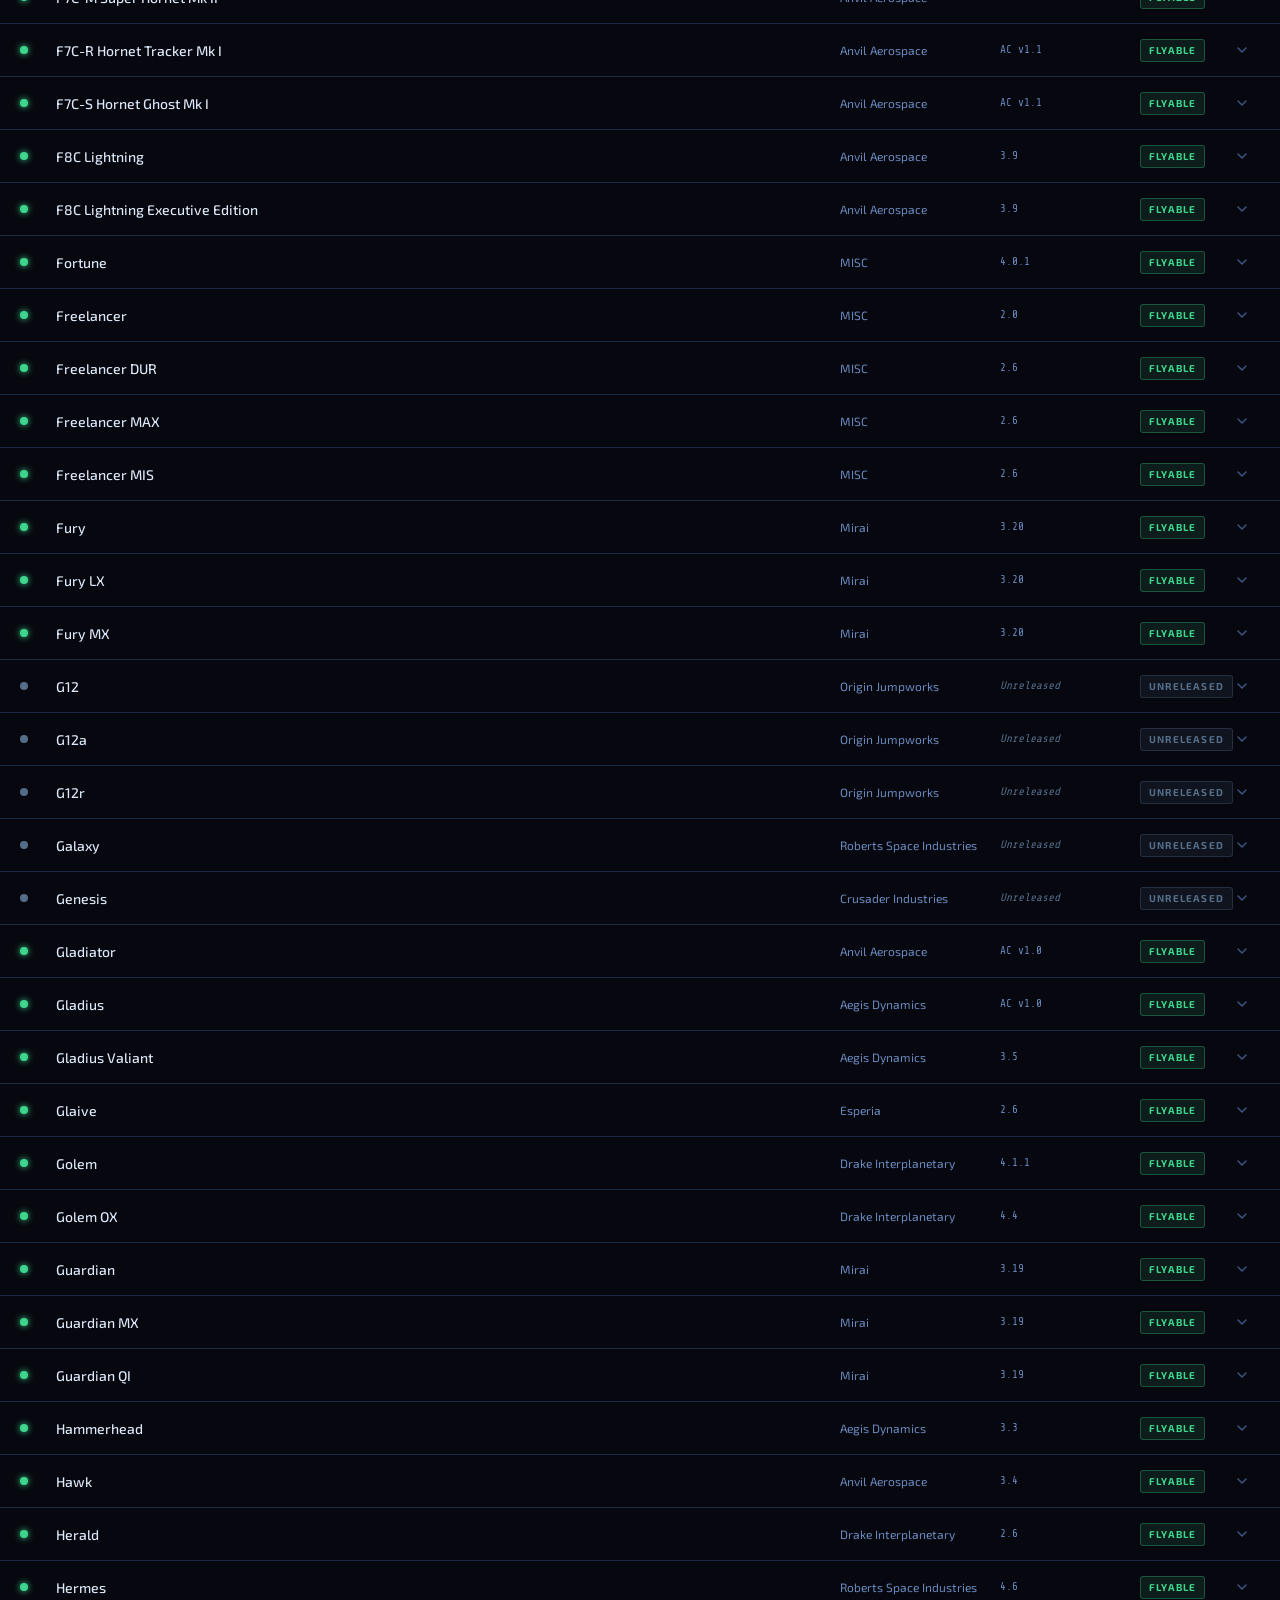
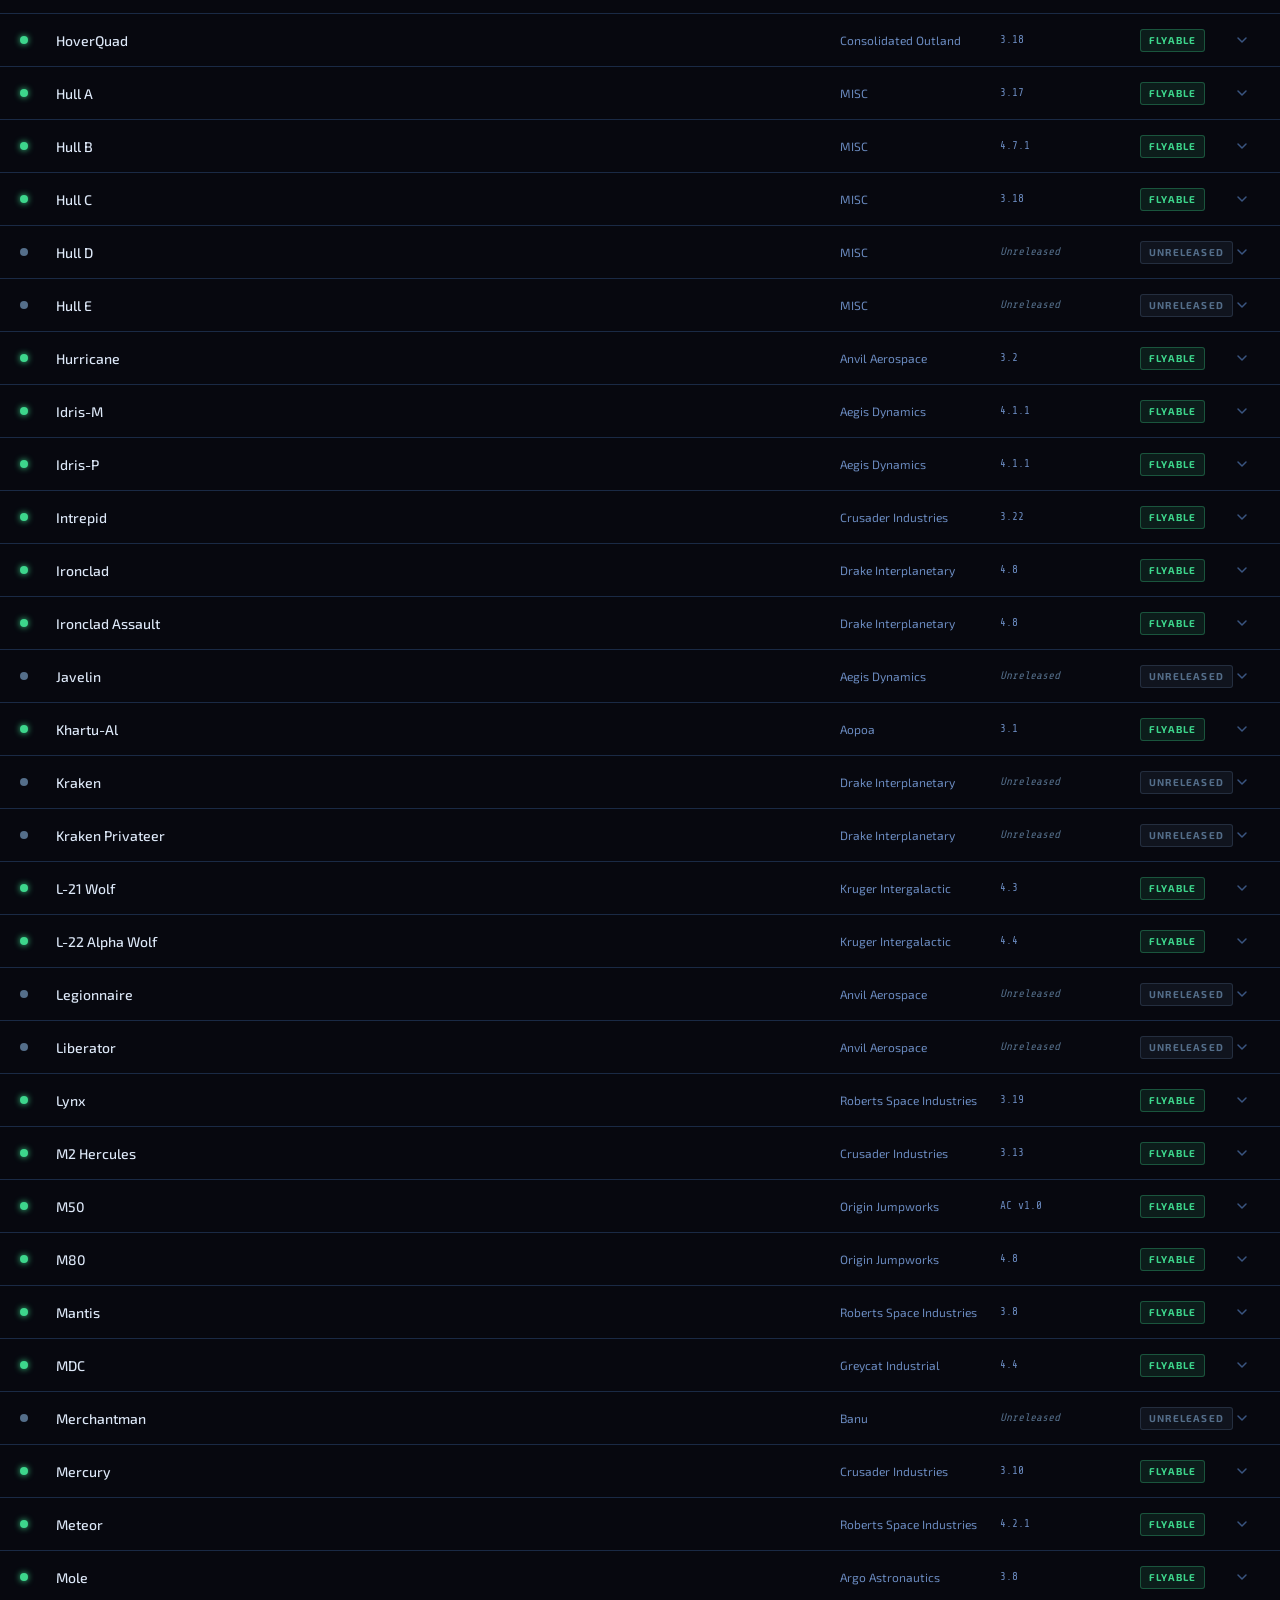
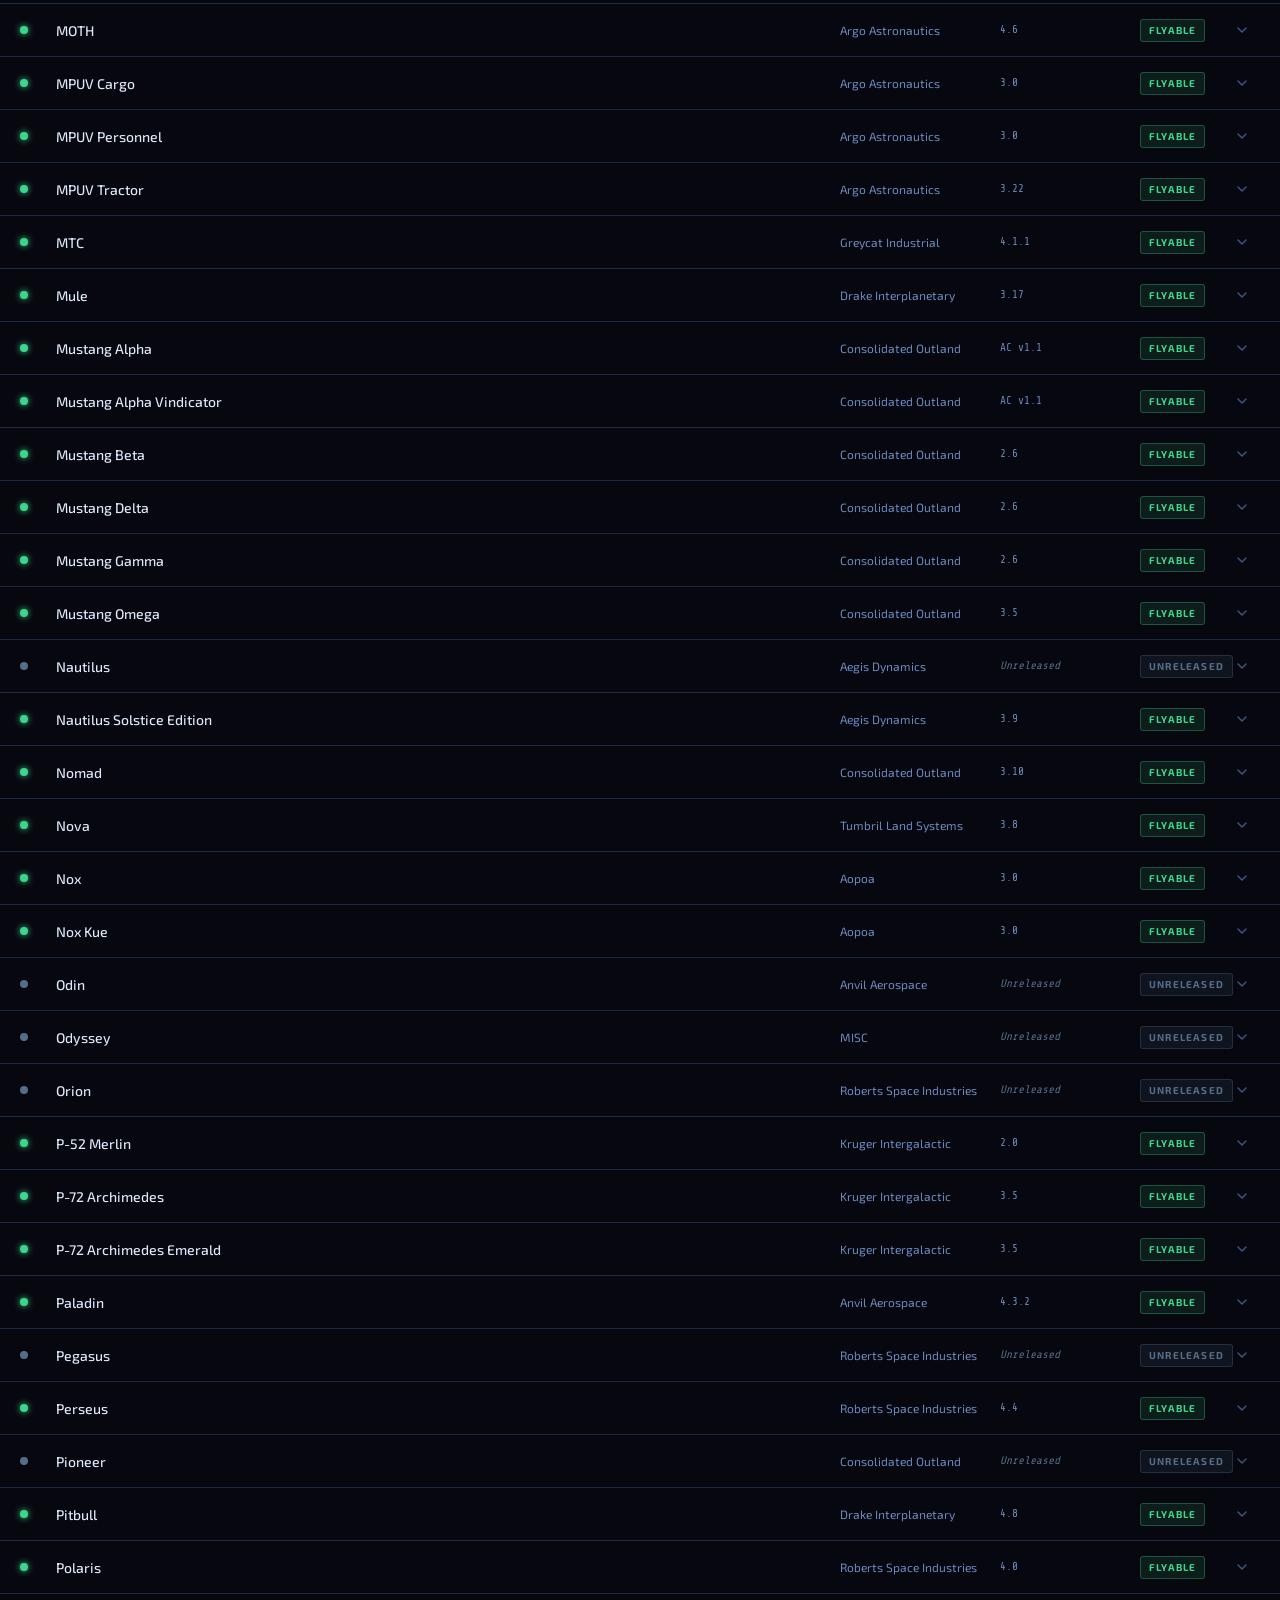
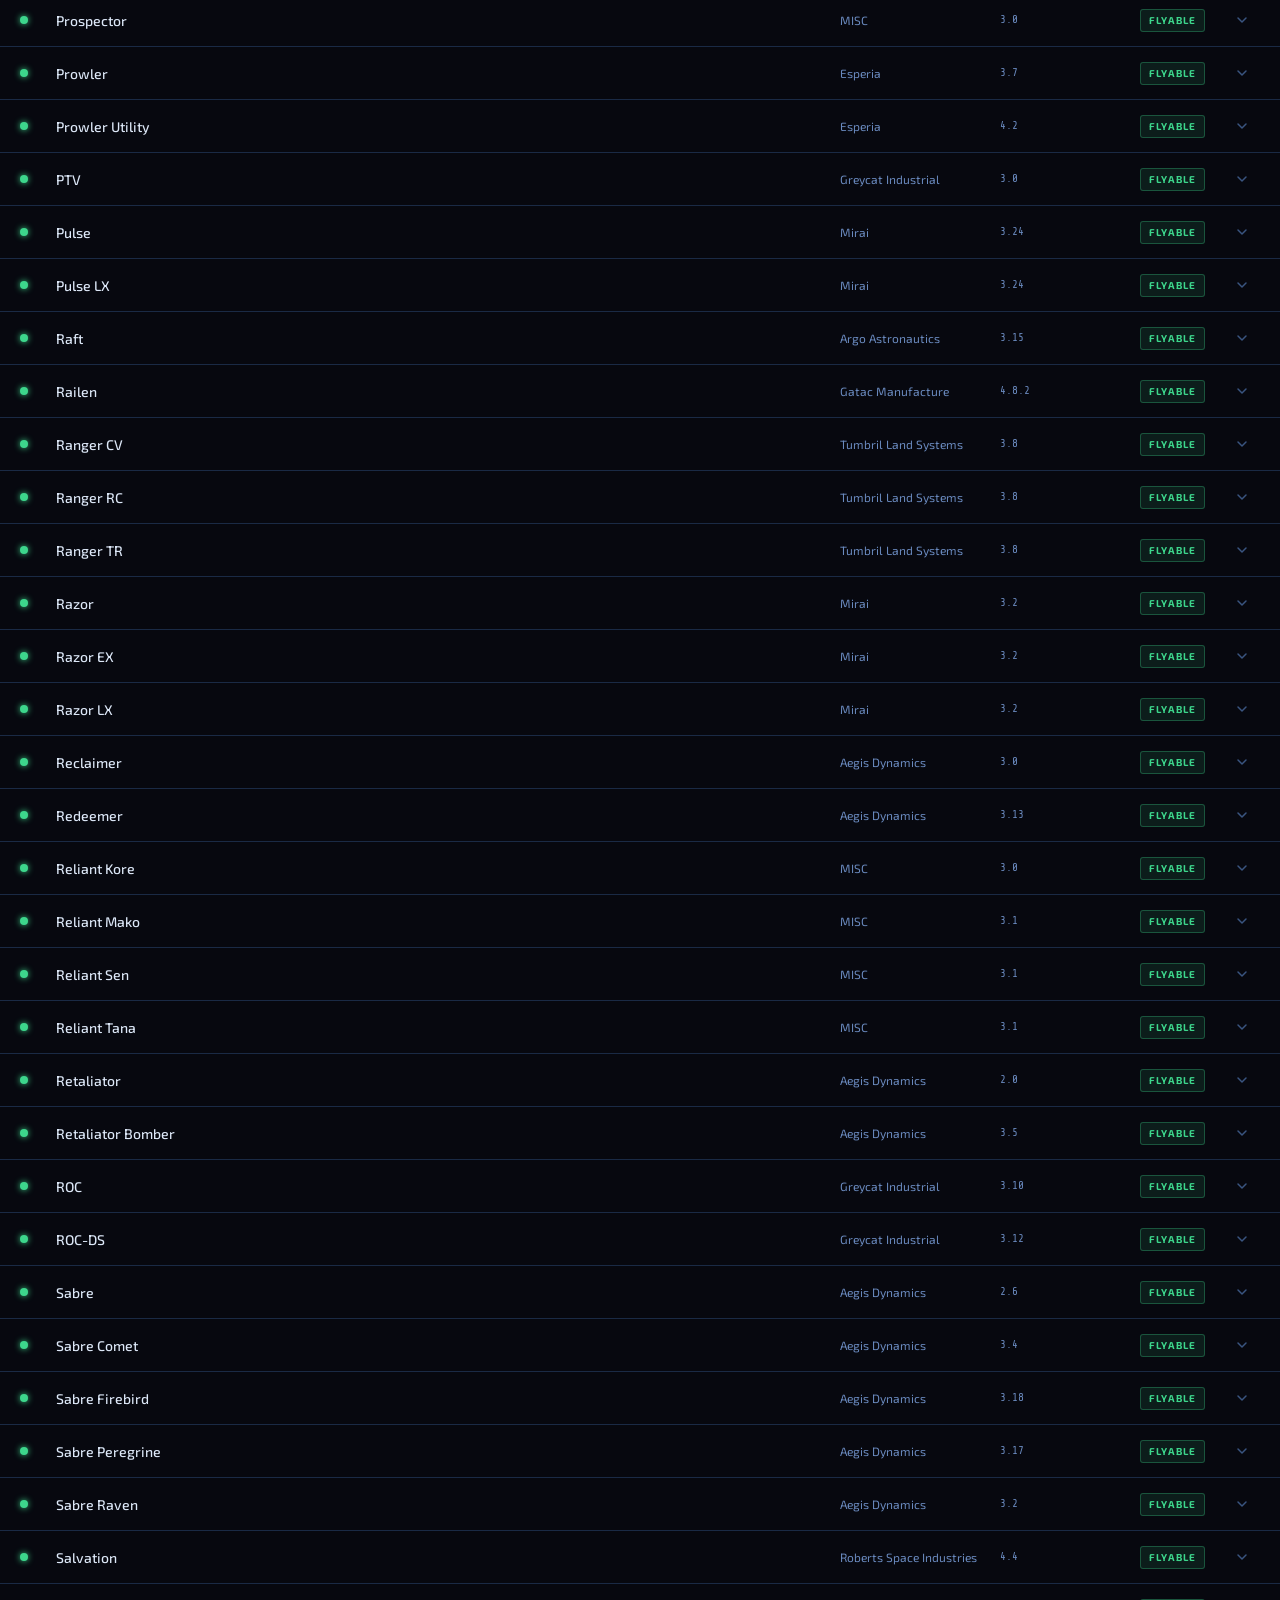
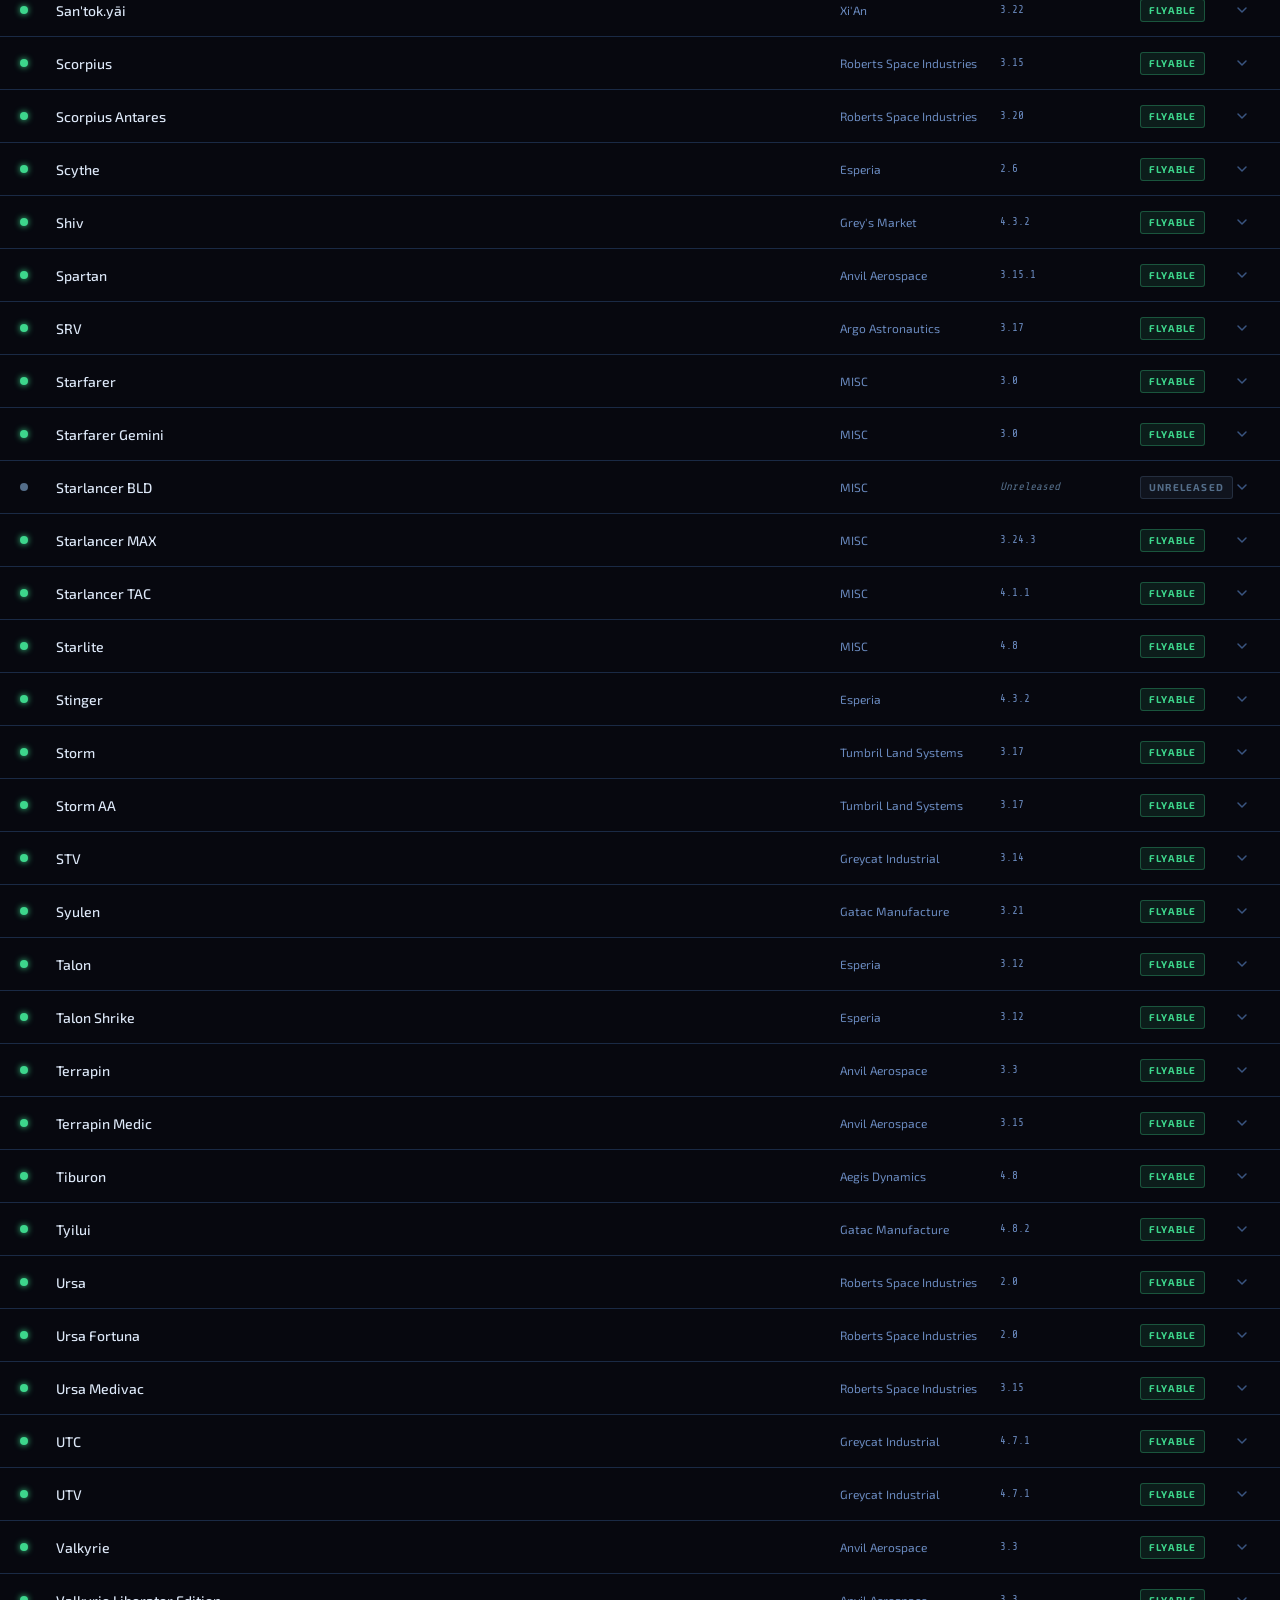
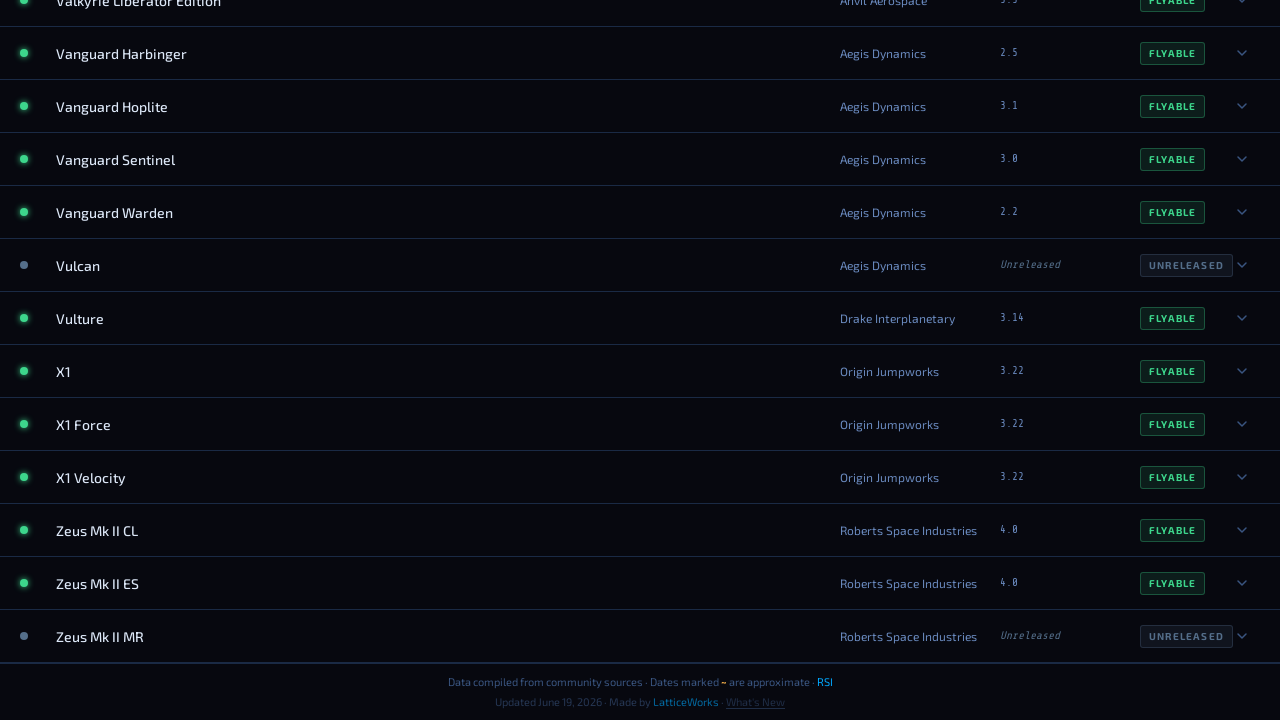
==== commit b8f6d75b: "Add What's New changelog modal fed from GitHub commits API Footer link opens a modal listing the las" ====
--- a/index.html
+++ b/index.html
@@ -132,8 +132,17 @@
 
   <footer class="site-footer">
     <p>Data compiled from community sources · Dates marked <span class="legend-uncertain">~</span> are approximate · <a href="https://robertsspaceindustries.com" target="_blank" rel="noopener">RSI</a></p>
-    <p class="footer-meta">Updated <span id="last-updated-date">—</span> · Made by <a href="https://latticeworks.studio" target="_blank" rel="noopener">LatticeWorks</a></p>
+    <p class="footer-meta">Updated <span id="last-updated-date">—</span> · Made by <a href="https://latticeworks.studio" target="_blank" rel="noopener">LatticeWorks</a> · <button class="footer-changelog-btn" id="changelog-btn">What's New</button></p>
   </footer>
+
+  <!-- Changelog modal -->
+  <div class="modal-overlay" id="changelog-modal" role="dialog" aria-modal="true" aria-labelledby="changelog-modal-title">
+    <div class="modal-card changelog-modal-card">
+      <button class="modal-close" id="changelog-modal-close" aria-label="Close">✕</button>
+      <h2 class="modal-title" id="changelog-modal-title">What's New</h2>
+      <div id="changelog-content"><div class="changelog-loading">Loading…</div></div>
+    </div>
+  </div>
 
   <!-- Stats modal -->
   <div class="modal-overlay stats-overlay" id="stats-modal" role="dialog" aria-modal="true" aria-labelledby="stats-modal-title">
--- a/style.css
+++ b/style.css
@@ -1053,6 +1053,47 @@
   margin-top: 3px;
   opacity: 0.6;
 }
+.footer-changelog-btn {
+  background: none;
+  border: none;
+  padding: 0;
+  color: inherit;
+  font: inherit;
+  cursor: pointer;
+  text-decoration: underline;
+  text-underline-offset: 2px;
+  opacity: 0.8;
+}
+.footer-changelog-btn:hover { opacity: 1; }
+
+/* ─── Changelog modal ────────────────────────────────────────────────────── */
+.changelog-modal-card { max-width: 560px; max-height: 80vh; display: flex; flex-direction: column; }
+.changelog-modal-card .modal-title { flex-shrink: 0; margin-bottom: 20px; }
+#changelog-content { overflow-y: auto; flex: 1; scrollbar-width: thin; scrollbar-color: var(--border) transparent; }
+#changelog-content::-webkit-scrollbar { width: 4px; }
+#changelog-content::-webkit-scrollbar-thumb { background: var(--border); border-radius: 2px; }
+.changelog-loading { opacity: 0.5; font-size: 13px; padding: 8px 0; }
+.changelog-error   { opacity: 0.5; font-size: 13px; padding: 8px 0; }
+.changelog-entry {
+  display: flex;
+  gap: 14px;
+  padding: 12px 0;
+  border-bottom: 1px solid var(--border);
+}
+.changelog-entry:last-child { border-bottom: none; }
+.changelog-date {
+  flex-shrink: 0;
+  font-size: 11px;
+  font-family: var(--font-mono);
+  color: var(--text-muted);
+  padding-top: 1px;
+  width: 72px;
+}
+.changelog-msg {
+  font-size: 13px;
+  color: var(--text);
+  line-height: 1.5;
+}
 
 /* ─── Responsive ─────────────────────────────────────────────────────────── */
 @media (max-width: 760px) {
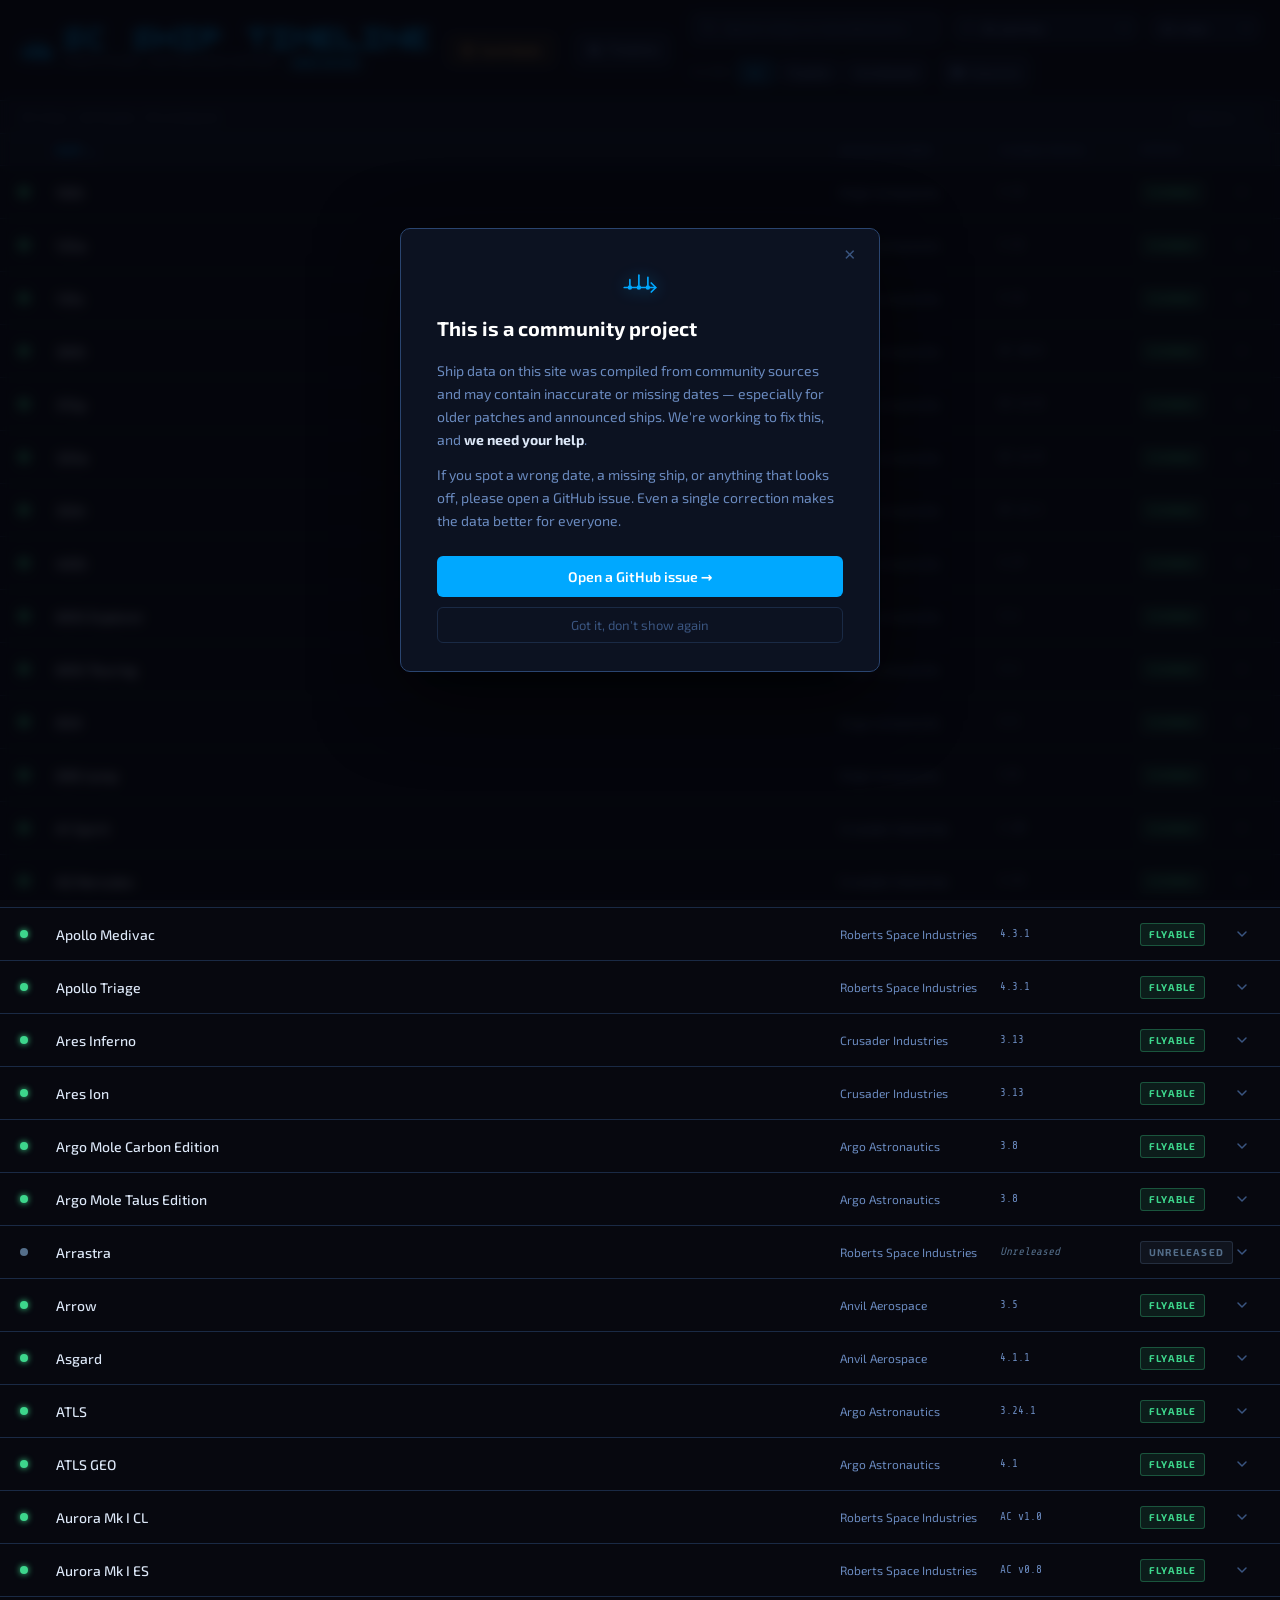
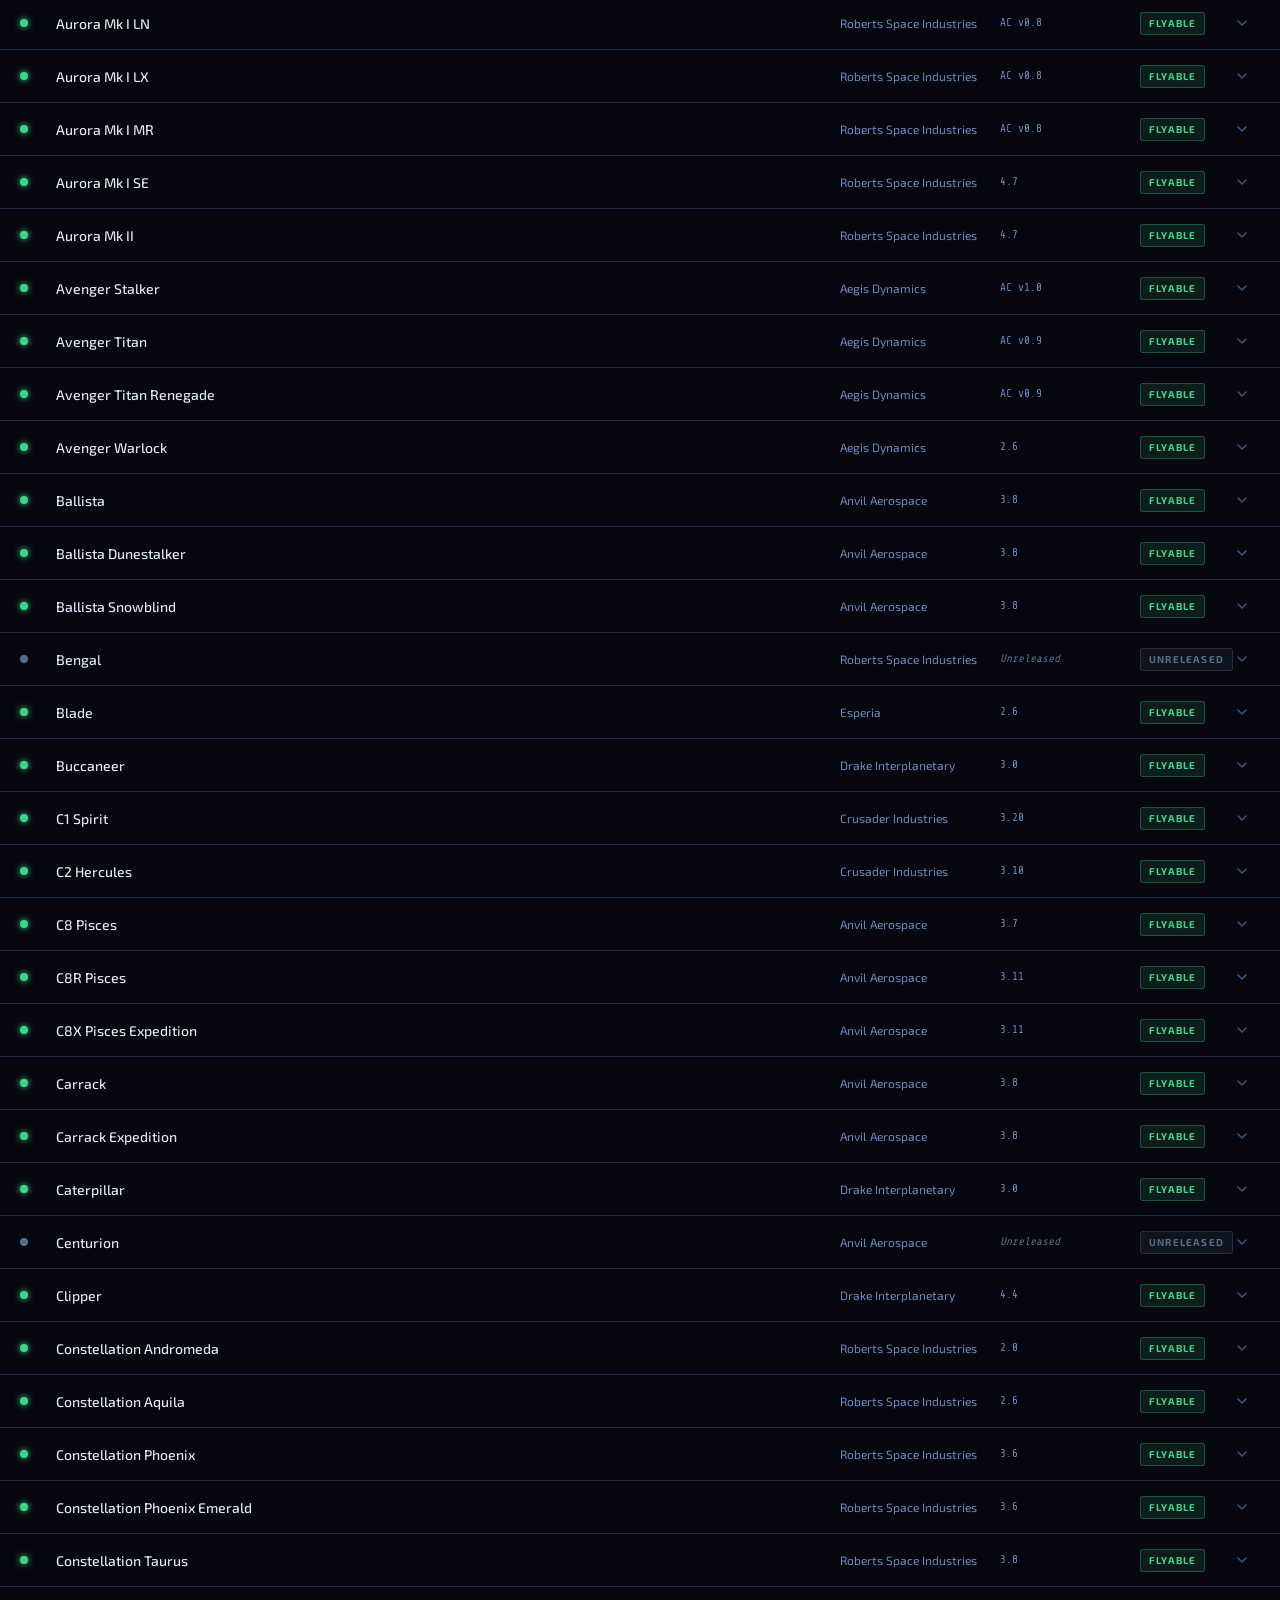
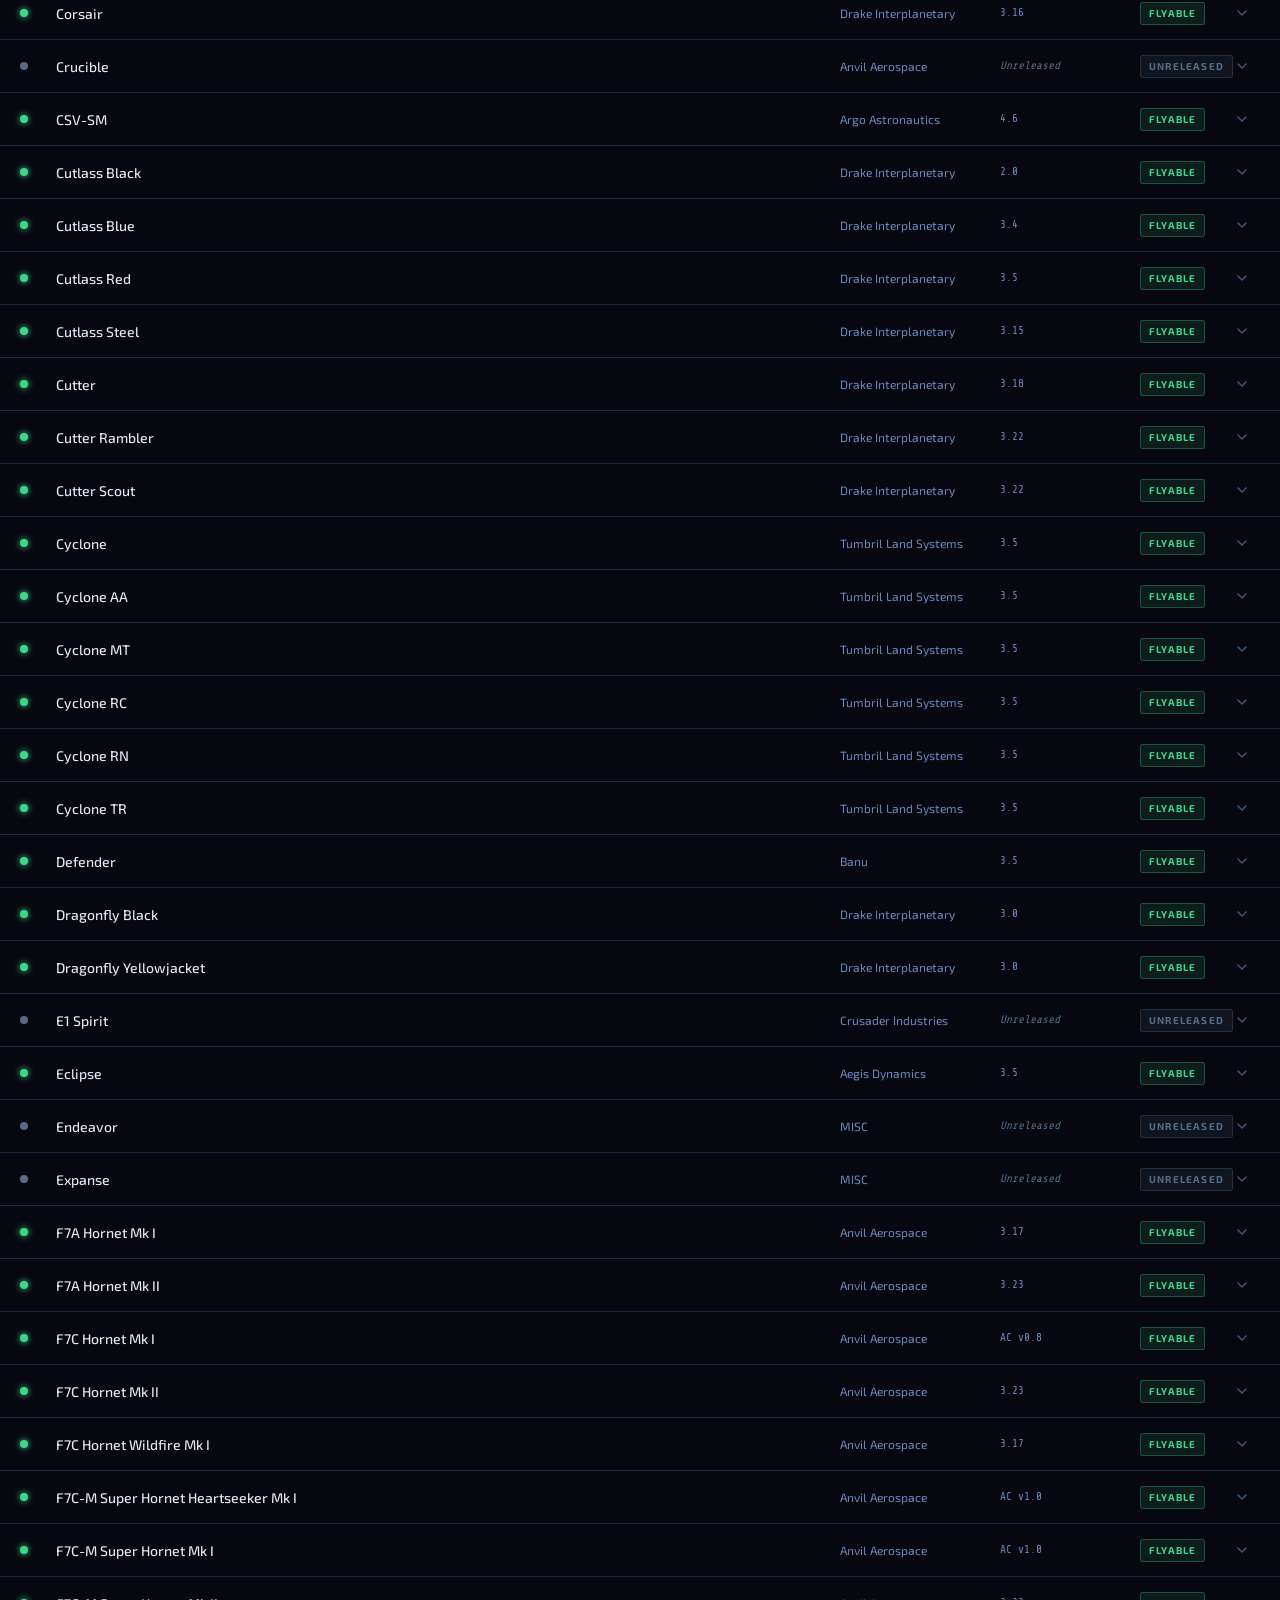
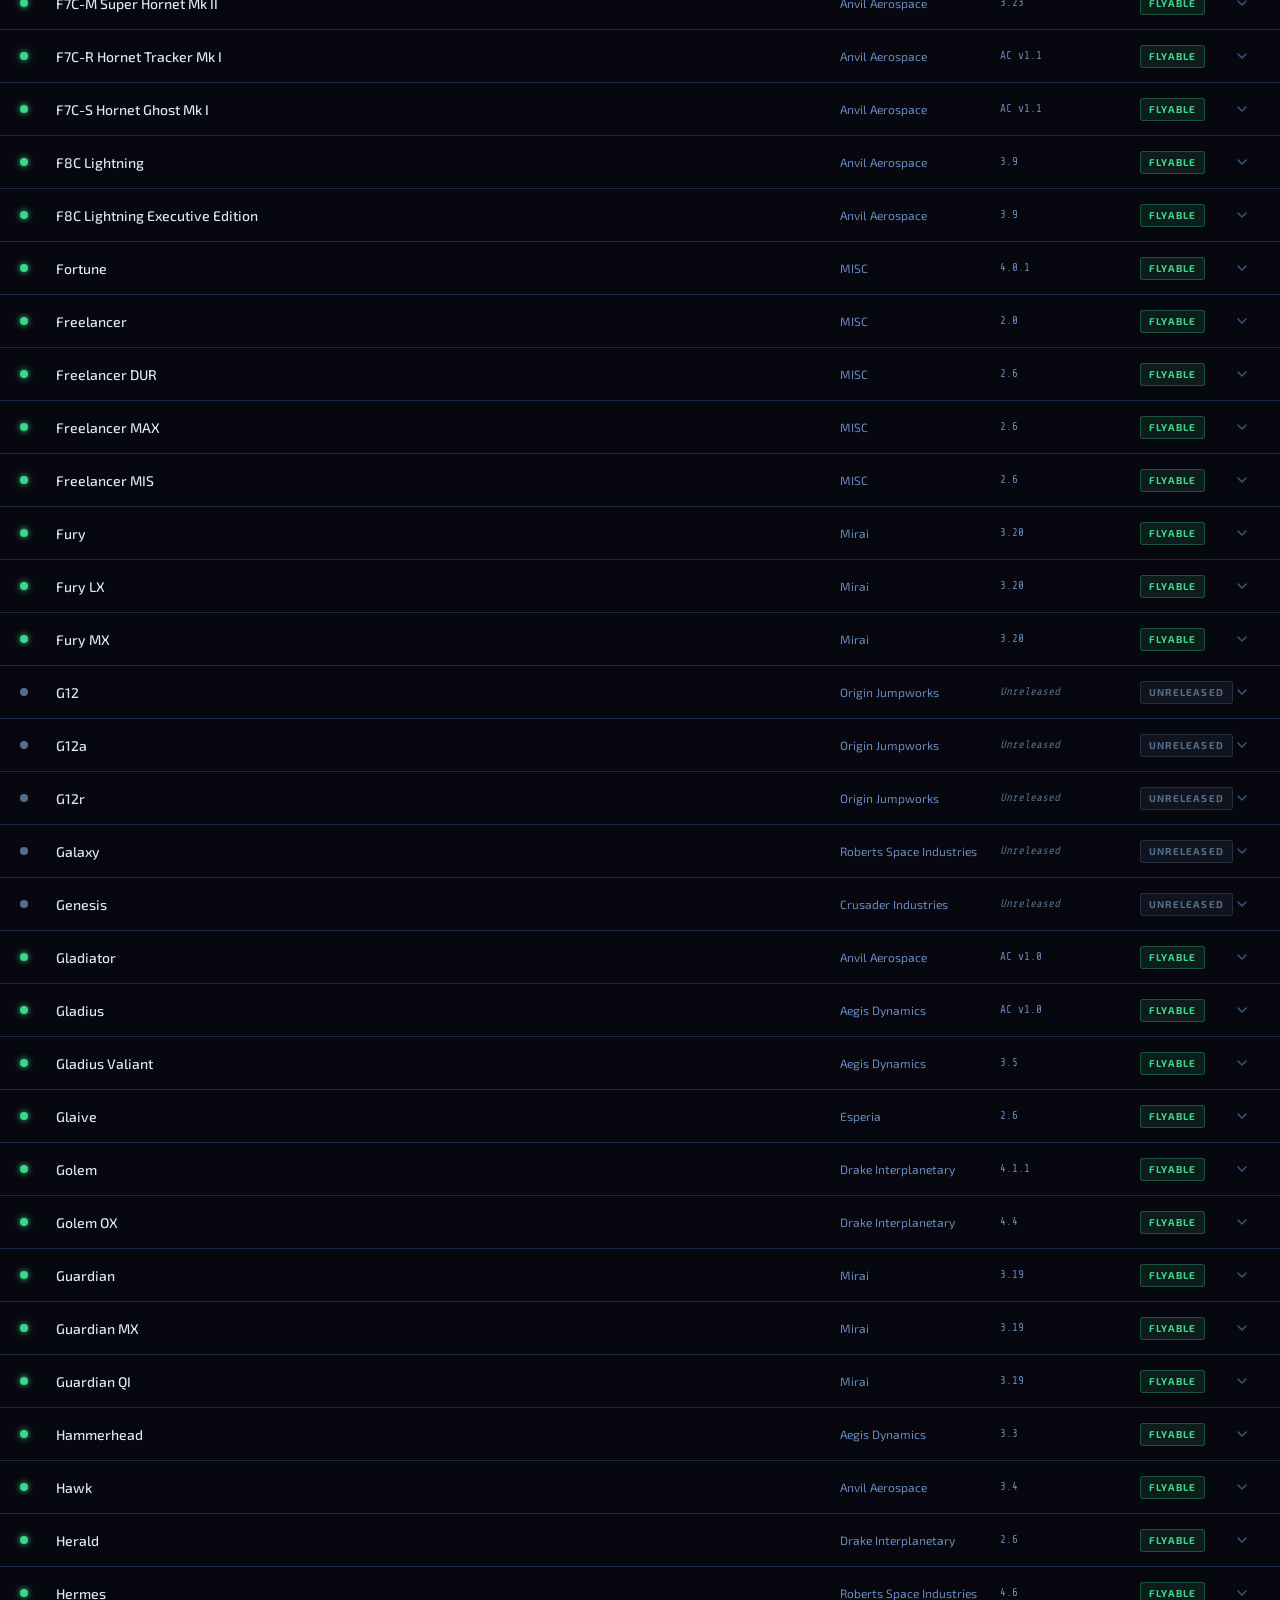
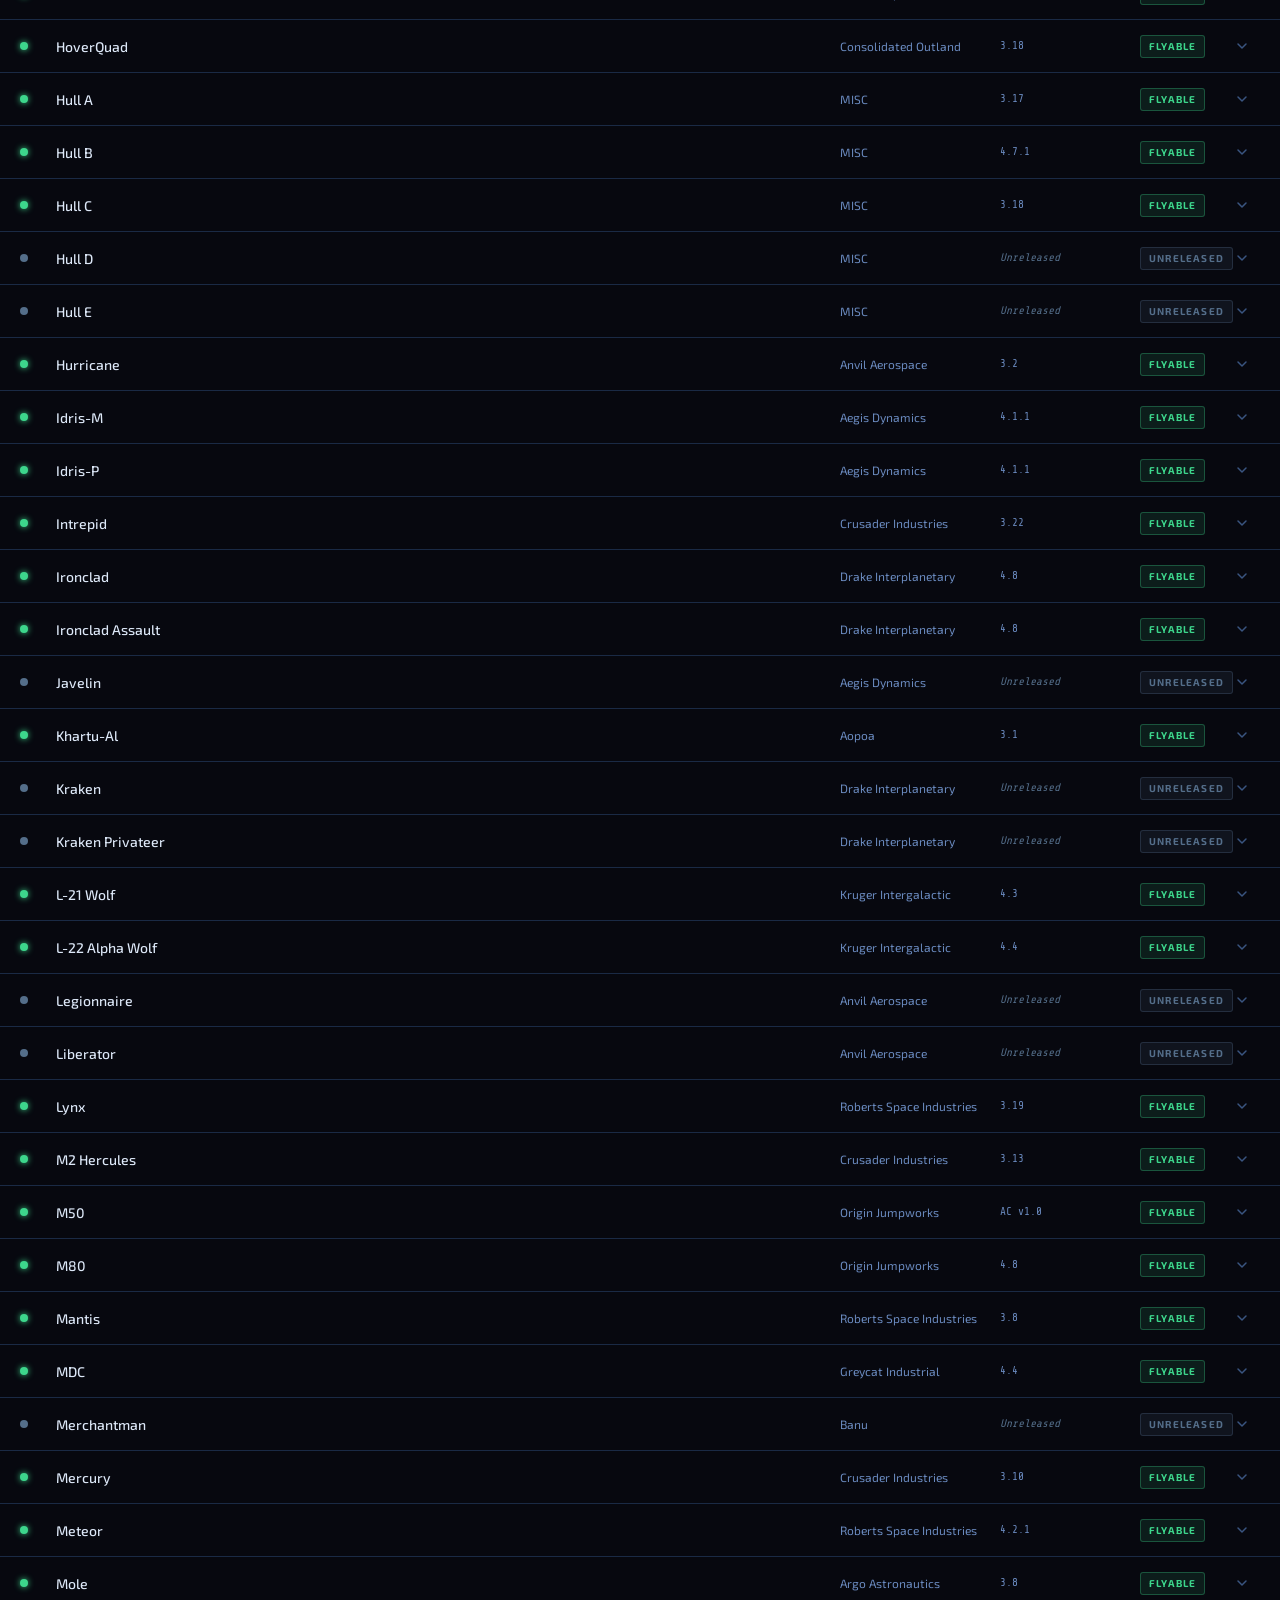
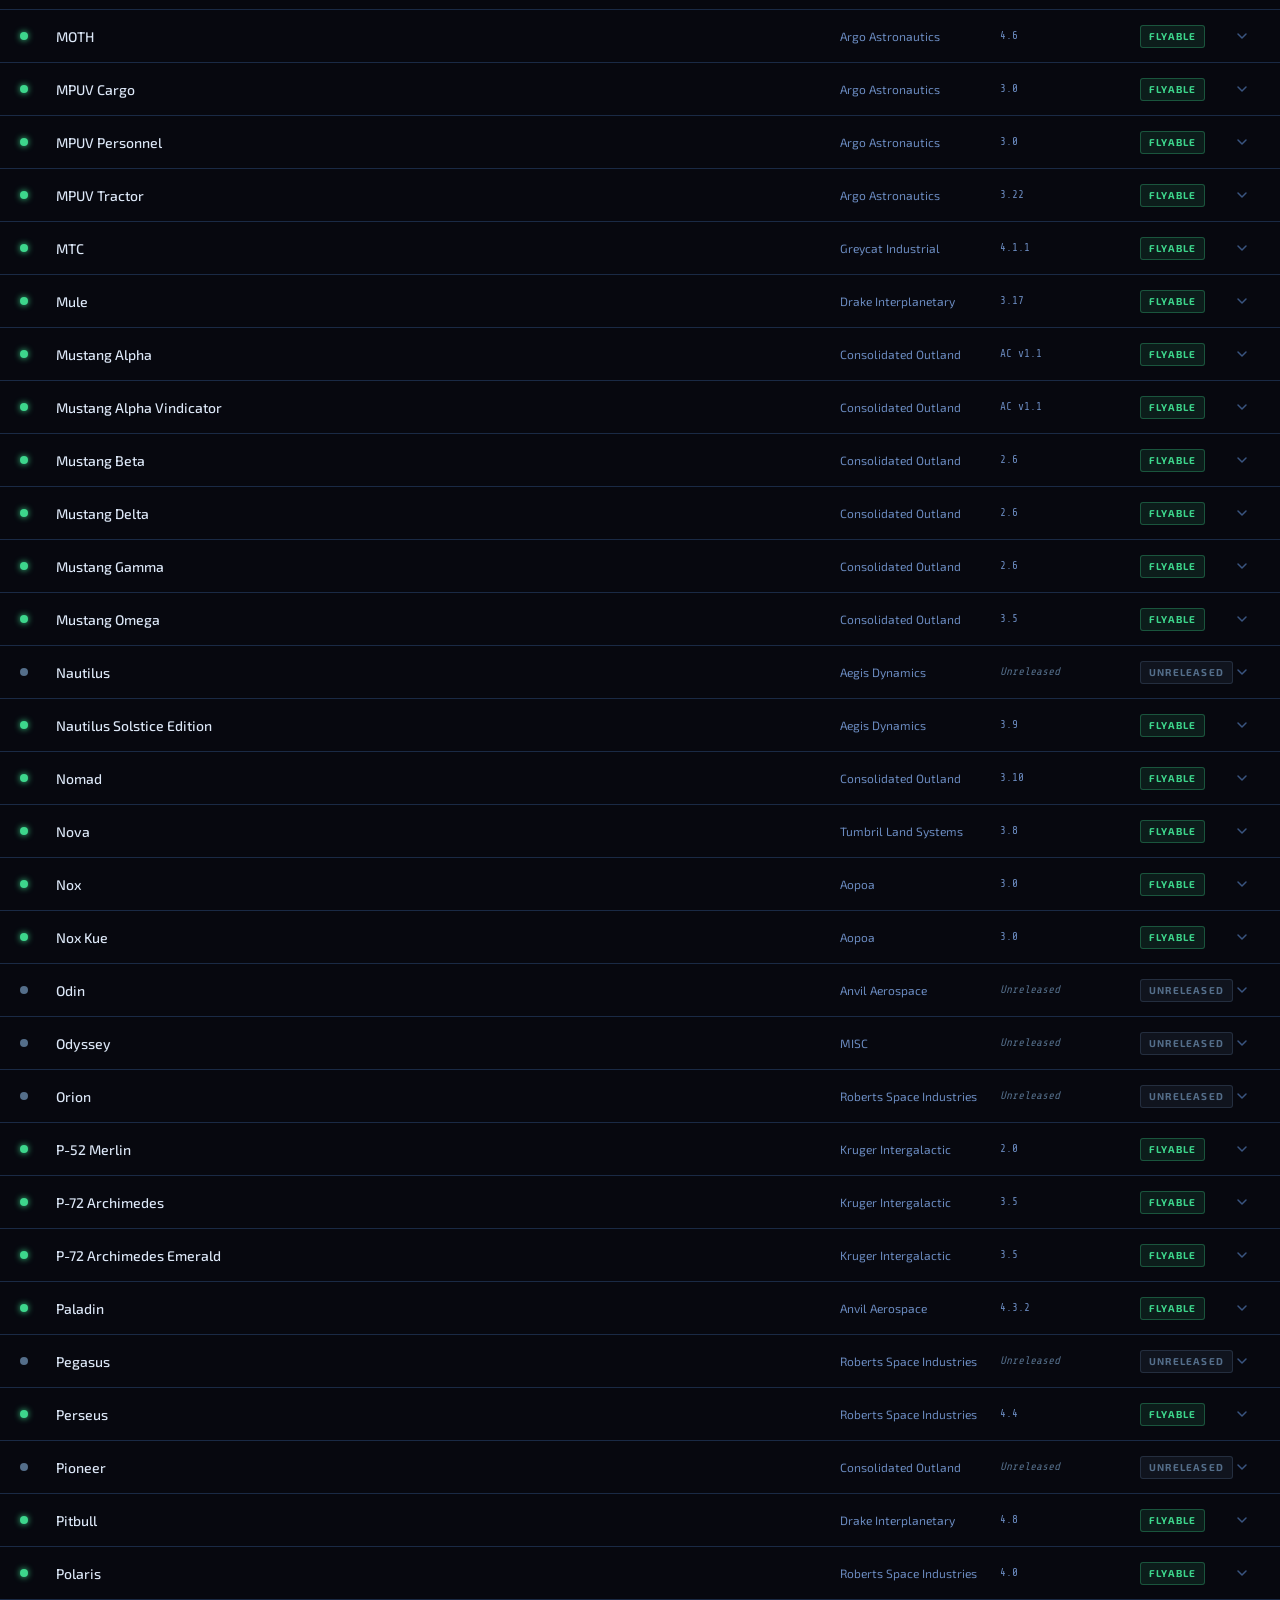
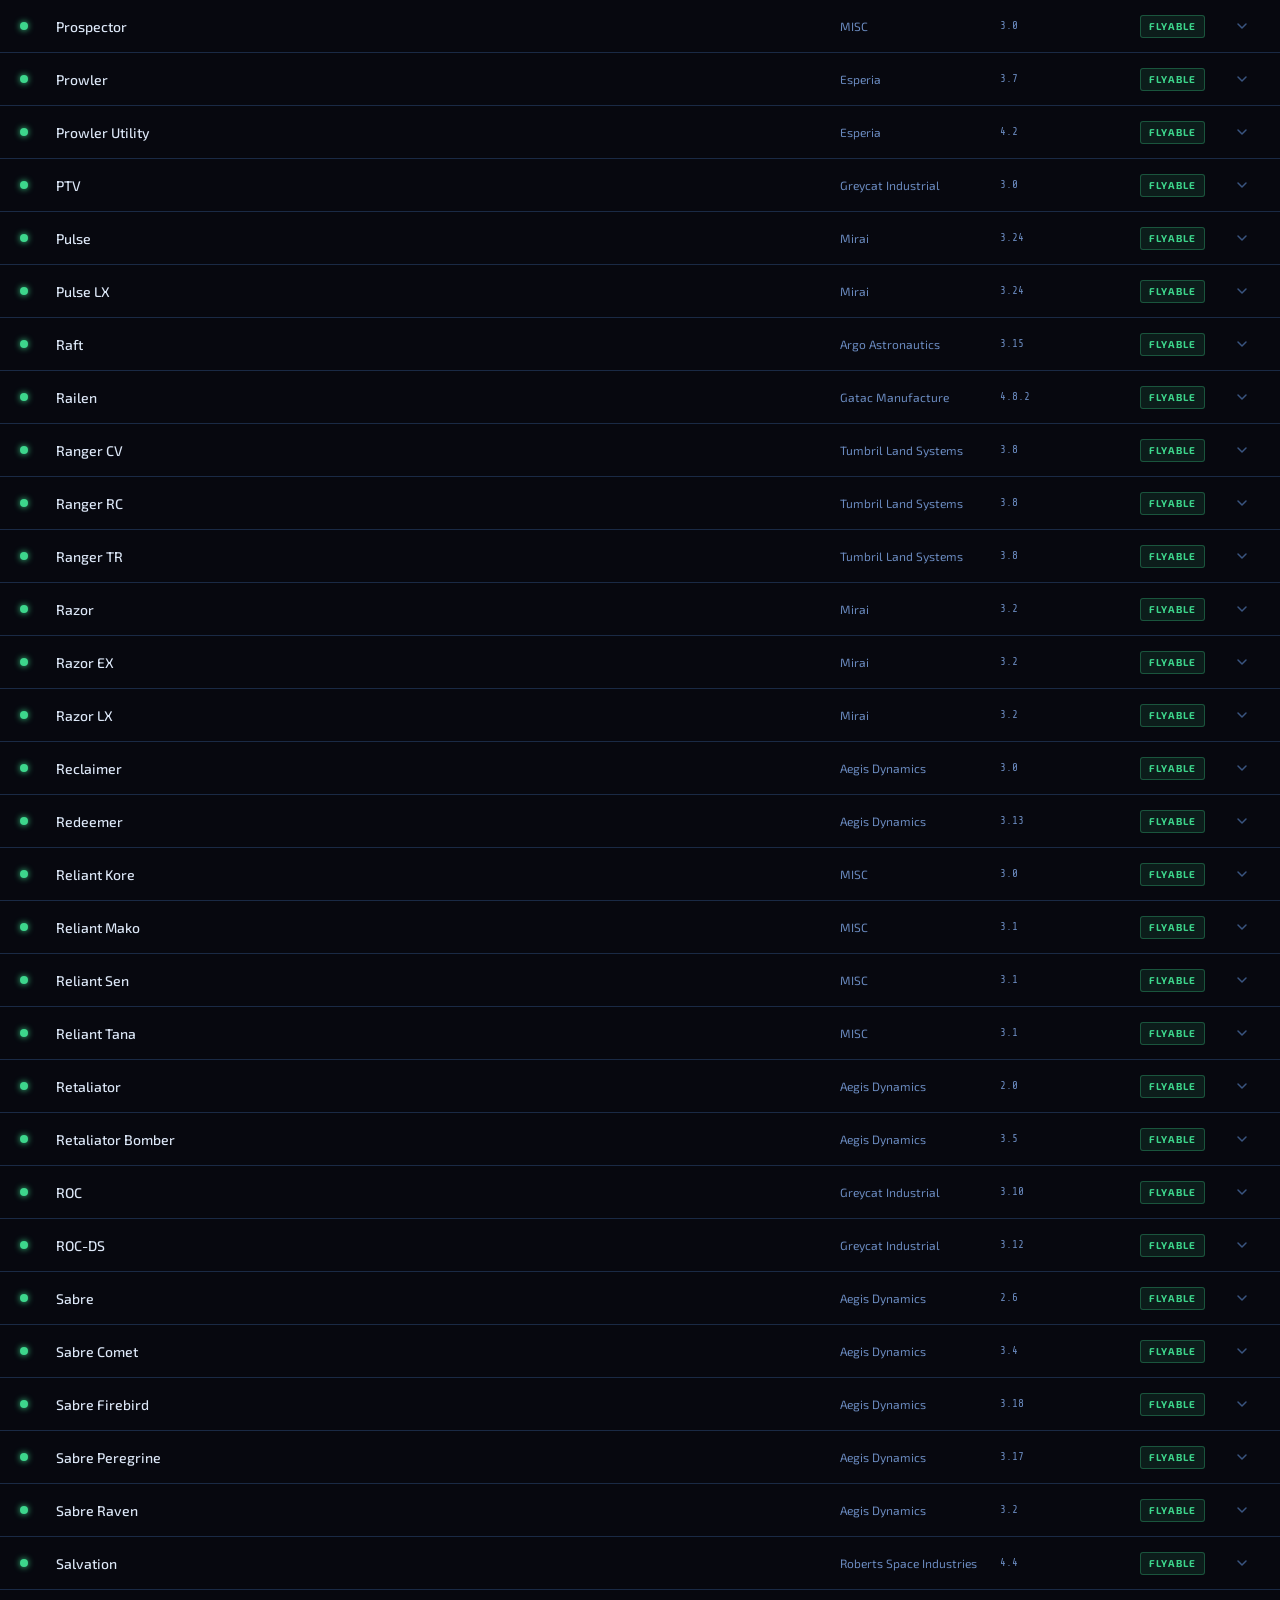
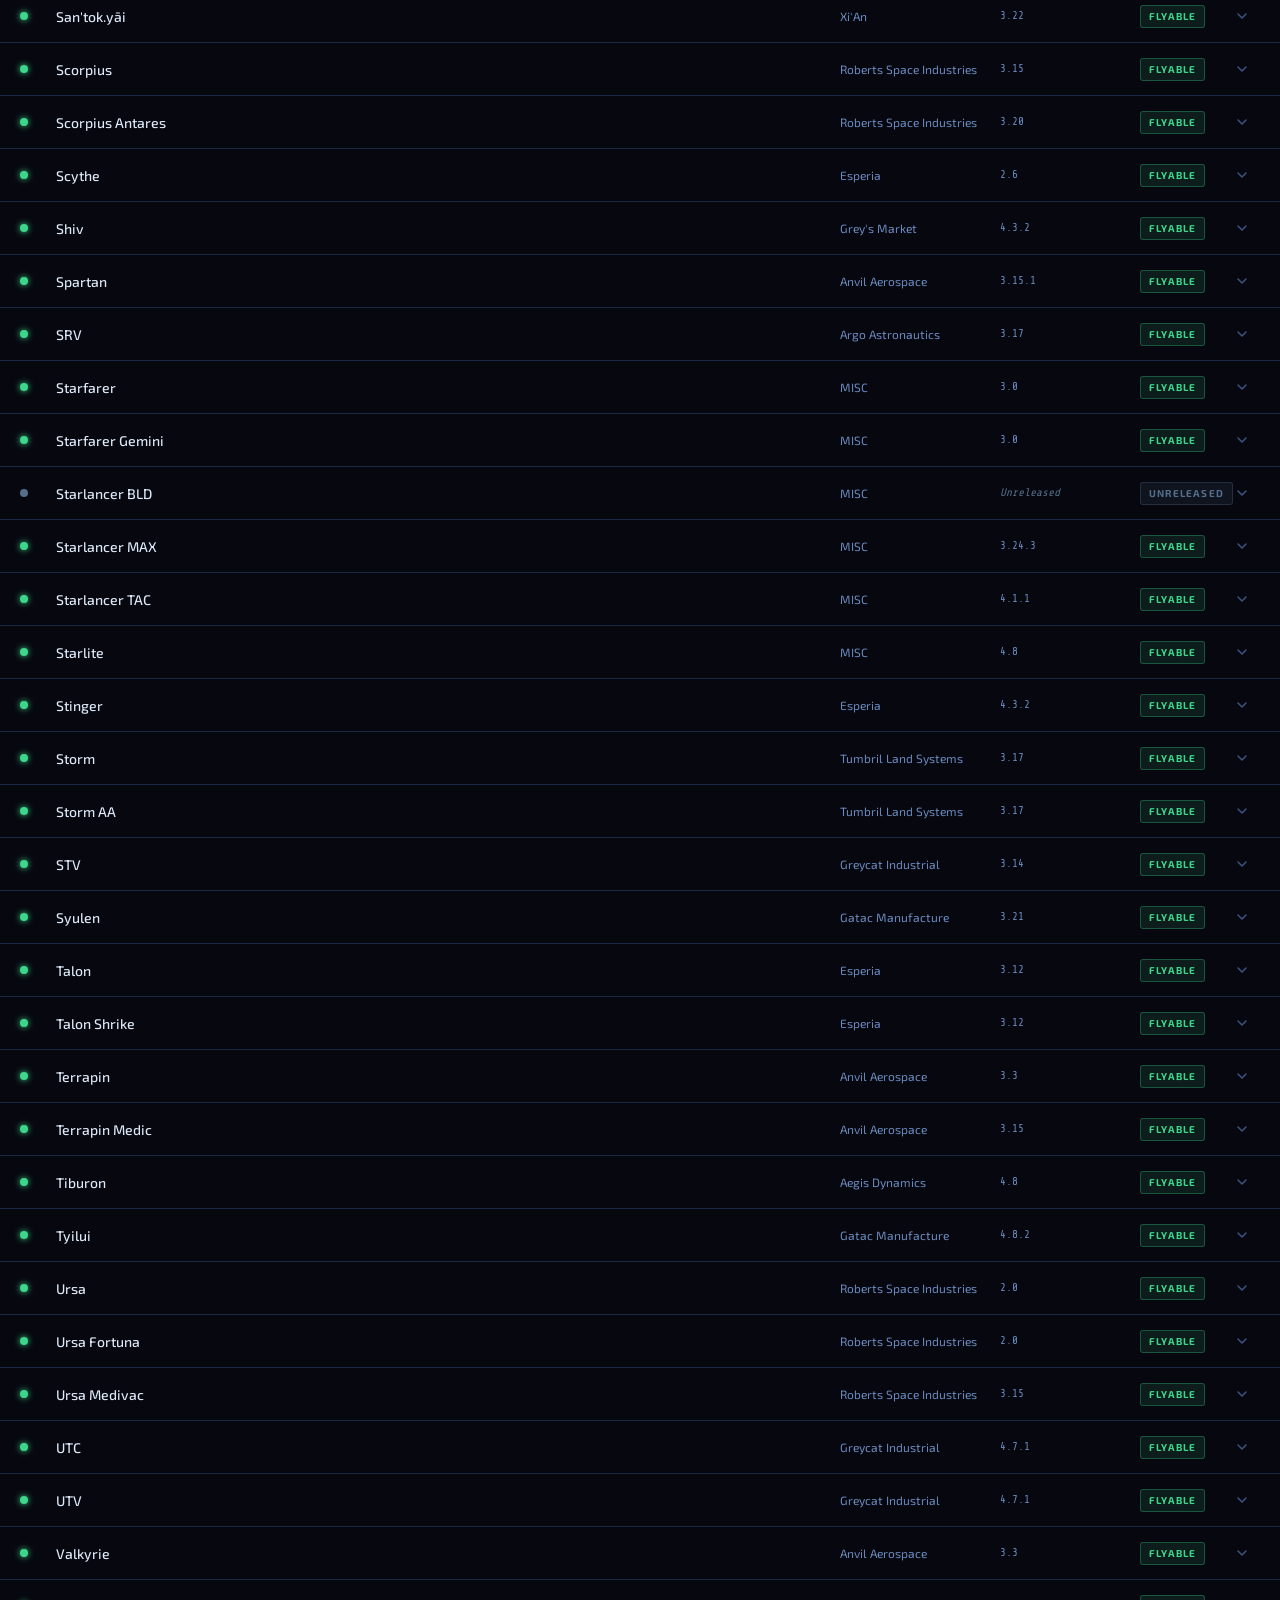
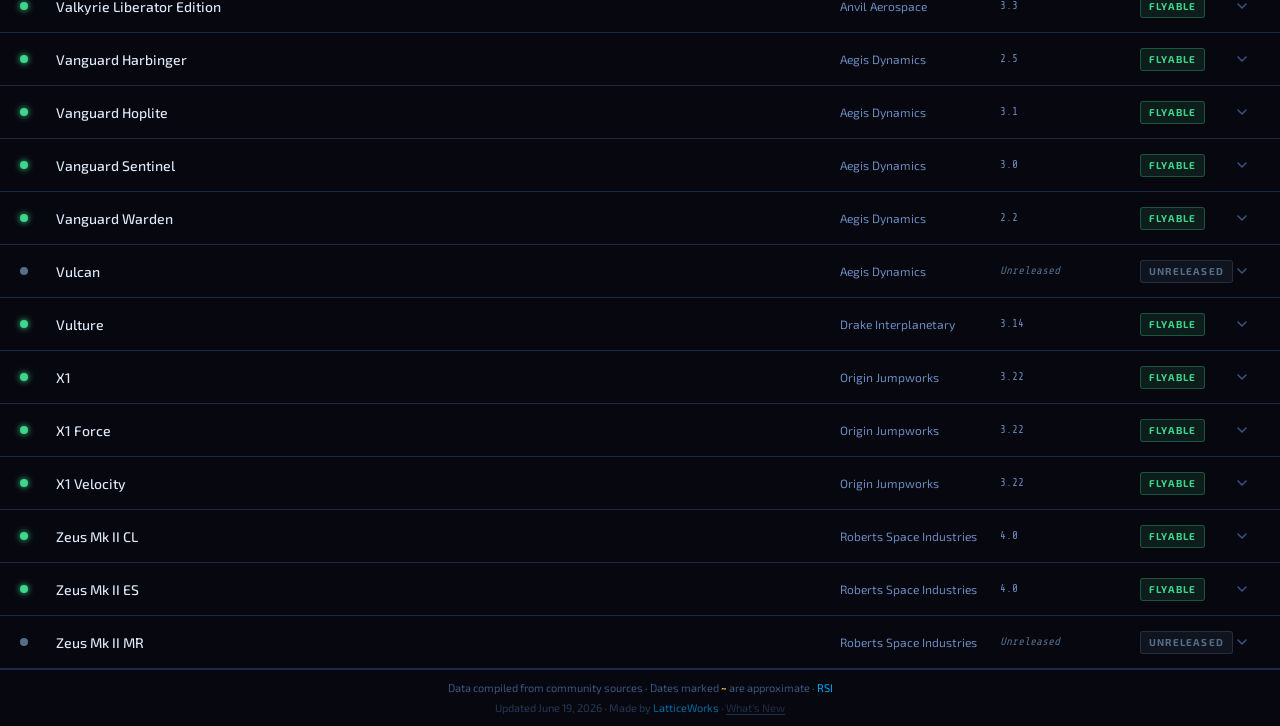
==== commit 3815ae47: "Add toggleable columns and click-to-sort column headers - Columns button in header controls opens a " ====
--- a/index.html
+++ b/index.html
@@ -98,12 +98,16 @@
         <button class="status-btn" data-status="flyable">Flyable</button>
         <button class="status-btn" data-status="unreleased">Unreleased</button>
       </div>
-      <div class="sort-wrap">
-        <span class="sort-label">Sort</span>
-        <button class="sort-btn active" data-sort="name">Name</button>
-        <button class="sort-btn" data-sort="manufacturer">Mfr</button>
-        <button class="sort-btn" data-sort="announced">Announced</button>
-        <button class="sort-btn" data-sort="flyable">Flyable</button>
+      <div class="col-picker-wrap" id="col-picker-wrap">
+        <button class="col-picker-btn" id="col-picker-btn" aria-label="Toggle columns">
+          <svg viewBox="0 0 16 16" fill="none" width="13" height="13">
+            <rect x="1" y="3" width="4" height="10" rx="1" stroke="currentColor" stroke-width="1.4"/>
+            <rect x="6" y="3" width="4" height="10" rx="1" stroke="currentColor" stroke-width="1.4"/>
+            <rect x="11" y="3" width="4" height="10" rx="1" stroke="currentColor" stroke-width="1.4"/>
+          </svg>
+          Columns
+        </button>
+        <div class="col-picker-menu" id="col-picker-menu"></div>
       </div>
     </div>
   </header>
@@ -114,14 +118,7 @@
   </div>
 
   <div class="layout">
-    <div class="list-col-header">
-      <span></span>
-      <span>Ship</span>
-      <span class="col-mfr">Manufacturer</span>
-      <span class="col-patch">Flyable Patch</span>
-      <span class="col-status">Status</span>
-      <span></span>
-    </div>
+    <div class="list-col-header" id="list-col-header"></div>
     <div class="ship-list" id="ship-list">
       <div class="loading-state">
         <div class="loading-spinner"></div>
--- a/style.css
+++ b/style.css
@@ -704,7 +704,7 @@
 /* ─── Column header ──────────────────────────────────────────────────────── */
 .list-col-header {
   display: grid;
-  grid-template-columns: 36px 1fr 160px 140px 84px 36px;
+  grid-template-columns: var(--ship-grid, 36px 1fr 160px 140px 84px 36px);
   align-items: center;
   padding: 0 20px;
   height: 32px;
@@ -714,13 +714,28 @@
   top: 0;
   z-index: 10;
 }
-.list-col-header span {
+.list-col-header span,
+.list-col-header button.col-hdr {
   font-size: 10px;
   font-weight: 700;
   text-transform: uppercase;
   letter-spacing: 0.1em;
   color: var(--text-dimmer);
 }
+button.col-hdr {
+  background: none;
+  border: none;
+  padding: 0;
+  cursor: pointer;
+  display: flex;
+  align-items: center;
+  gap: 4px;
+  white-space: nowrap;
+  transition: color var(--transition);
+}
+button.col-hdr:hover { color: var(--text-dim); }
+button.col-hdr.active { color: var(--accent); }
+.col-hdr-arrow { opacity: 0.7; font-size: 9px; }
 
 /* ─── Ship list ──────────────────────────────────────────────────────────── */
 .ship-list {
@@ -735,7 +750,7 @@
 /* ─── Ship list item ─────────────────────────────────────────────────────── */
 .ship-item {
   display: grid;
-  grid-template-columns: 36px 1fr 160px 140px 84px 36px;
+  grid-template-columns: var(--ship-grid, 36px 1fr 160px 140px 84px 36px);
   align-items: center;
   padding: 0 20px;
   height: 52px;
@@ -786,6 +801,67 @@
 }
 
 .ship-item-status { display: flex; }
+
+.ship-item-announced {
+  font-family: var(--font-mono);
+  font-size: 11px;
+  color: var(--text-dim);
+  white-space: nowrap;
+}
+
+.ship-item-role {
+  font-size: 11px;
+  color: var(--text-dim);
+  white-space: nowrap;
+  text-transform: capitalize;
+}
+
+/* ─── Column picker ──────────────────────────────────────────────────────── */
+.col-picker-wrap { position: relative; }
+.col-picker-btn {
+  display: flex;
+  align-items: center;
+  gap: 6px;
+  padding: 0 10px;
+  height: 32px;
+  background: var(--bg-card);
+  border: 1px solid var(--border);
+  border-radius: var(--radius);
+  color: var(--text-dim);
+  font-family: var(--font-body);
+  font-size: 12px;
+  cursor: pointer;
+  white-space: nowrap;
+  transition: border-color var(--transition), color var(--transition);
+}
+.col-picker-btn:hover,
+.col-picker-btn.active { border-color: var(--border-h); color: var(--text); }
+.col-picker-menu {
+  display: none;
+  position: absolute;
+  top: calc(100% + 6px);
+  right: 0;
+  background: var(--bg-card);
+  border: 1px solid var(--border-h);
+  border-radius: var(--radius);
+  padding: 6px 0;
+  min-width: 160px;
+  z-index: 100;
+  box-shadow: 0 8px 24px rgba(0,0,0,0.4);
+}
+.col-picker-menu.open { display: block; }
+.col-picker-item {
+  display: flex;
+  align-items: center;
+  gap: 8px;
+  padding: 7px 14px;
+  font-size: 12px;
+  color: var(--text-dim);
+  cursor: pointer;
+  transition: background var(--transition), color var(--transition);
+}
+.col-picker-item:hover { background: var(--bg-card-h); color: var(--text); }
+.col-picker-item input[type="checkbox"] { accent-color: var(--accent); width: 13px; height: 13px; cursor: pointer; }
 
 .ship-item-chevron {
   display: flex;
@@ -1100,12 +1176,15 @@
   .list-col-header { display: none; }
 
   .ship-item {
-    grid-template-columns: 28px 1fr auto 28px;
+    grid-template-columns: 28px 1fr auto 28px !important;
     height: 56px;
     padding: 0 14px;
   }
-  .ship-item-mfr  { display: none; }
-  .col-mfr        { display: none; }
+  /* hide all optional col cells; keep status */
+  .ship-item-mfr,
+  .ship-item-announced,
+  .ship-item-patch,
+  .ship-item-role { display: none; }
 
   .ship-expand-content { padding: 20px 16px 24px; }
   .detail-name { font-size: 22px; }
@@ -1114,13 +1193,10 @@
   .header-controls { width: 100%; gap: 8px; }
   .search-wrap { flex: 1; min-width: 0; }
 
-  /* scale pixel title so it fits without wrapping */
   .px-text { transform: scale(0.78); transform-origin: left center; }
   .brand-sub { font-size: 10px; }
 
-  /* allow filter rows to wrap */
-  .status-filter-wrap,
-  .sort-wrap { flex-wrap: wrap; }
+  .status-filter-wrap { flex-wrap: wrap; }
 
   .role-select { min-width: 90px; }
   .patch-select { min-width: 110px; }
@@ -1128,12 +1204,11 @@
 
 @media (max-width: 540px) {
   .ship-item {
-    grid-template-columns: 28px 1fr 28px;
+    grid-template-columns: 28px 1fr 28px !important;
   }
-  .ship-item-patch  { display: none; }
   .ship-item-status { display: none; }
 
-  /* hide role + patch dropdowns on very small screens; search + status stay */
   .role-wrap  { display: none; }
   .patch-wrap { display: none; }
-}
+  .col-picker-wrap { display: none; }
+}
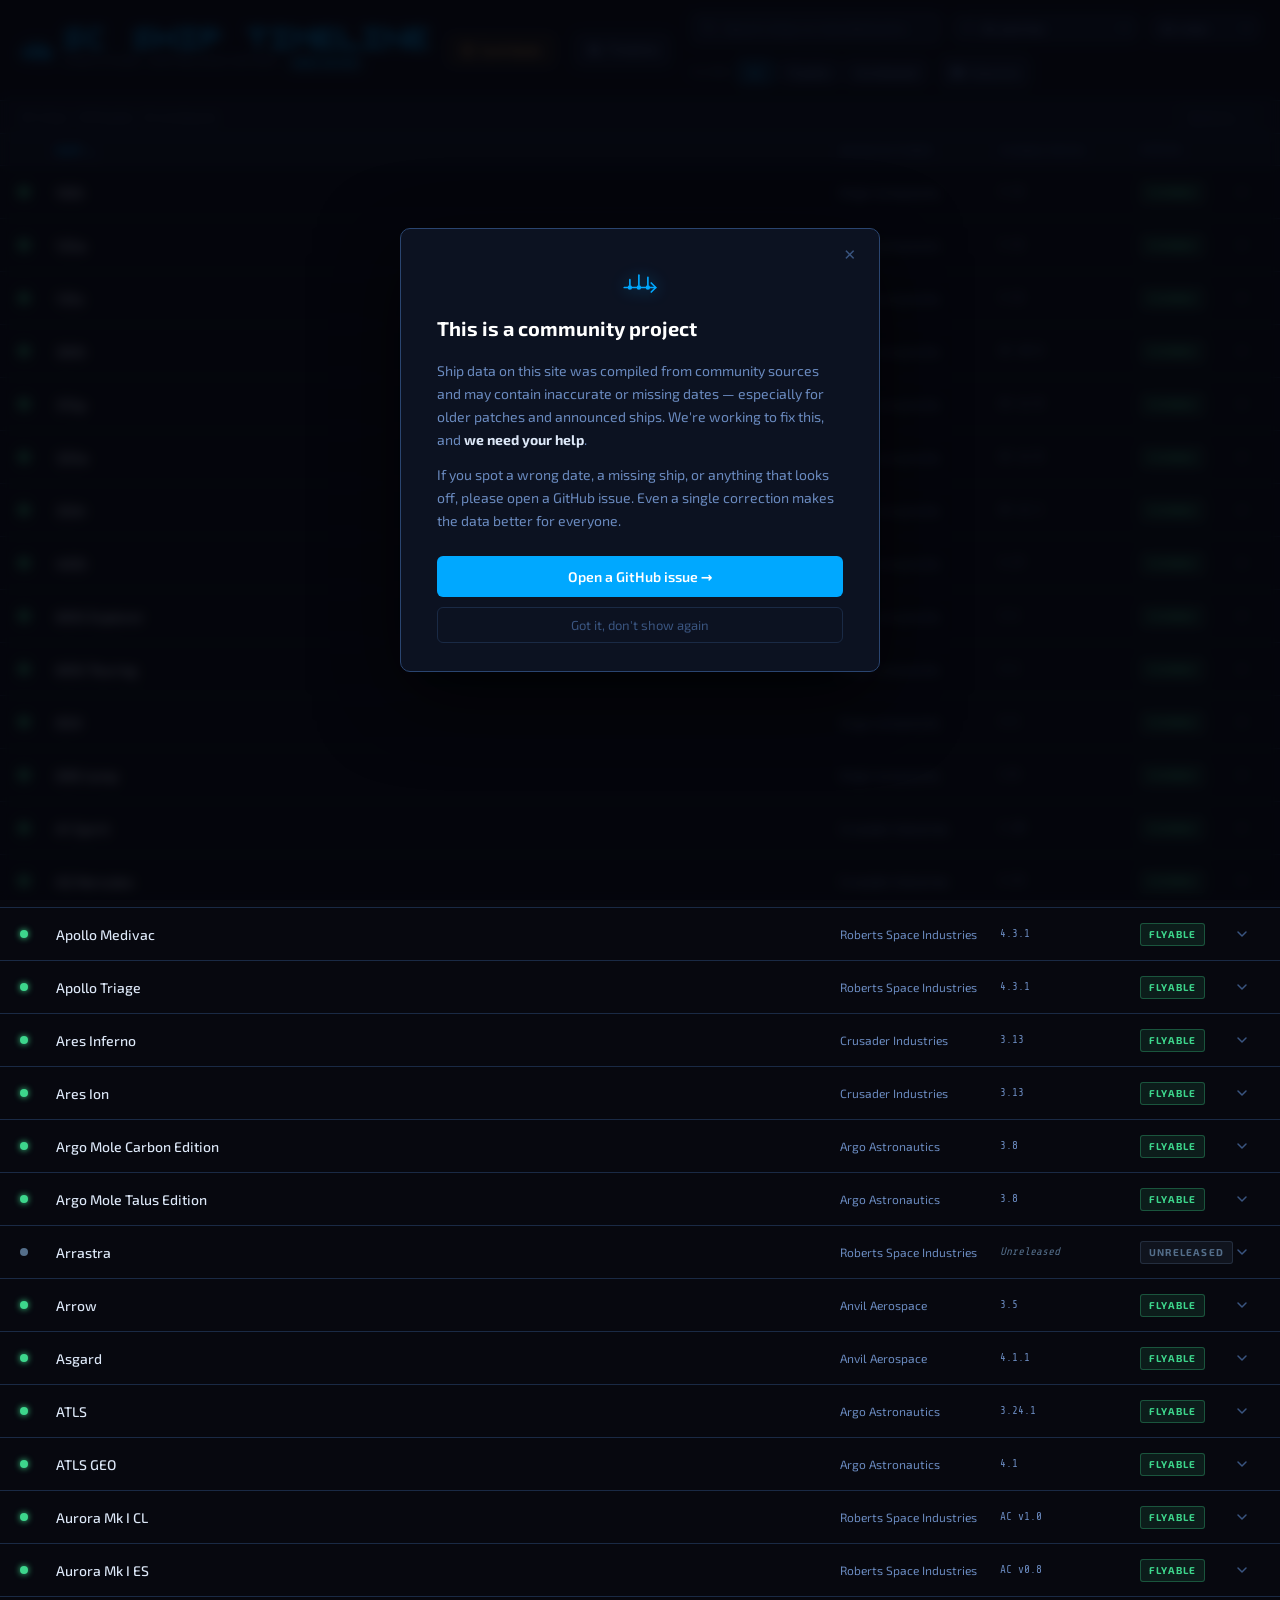
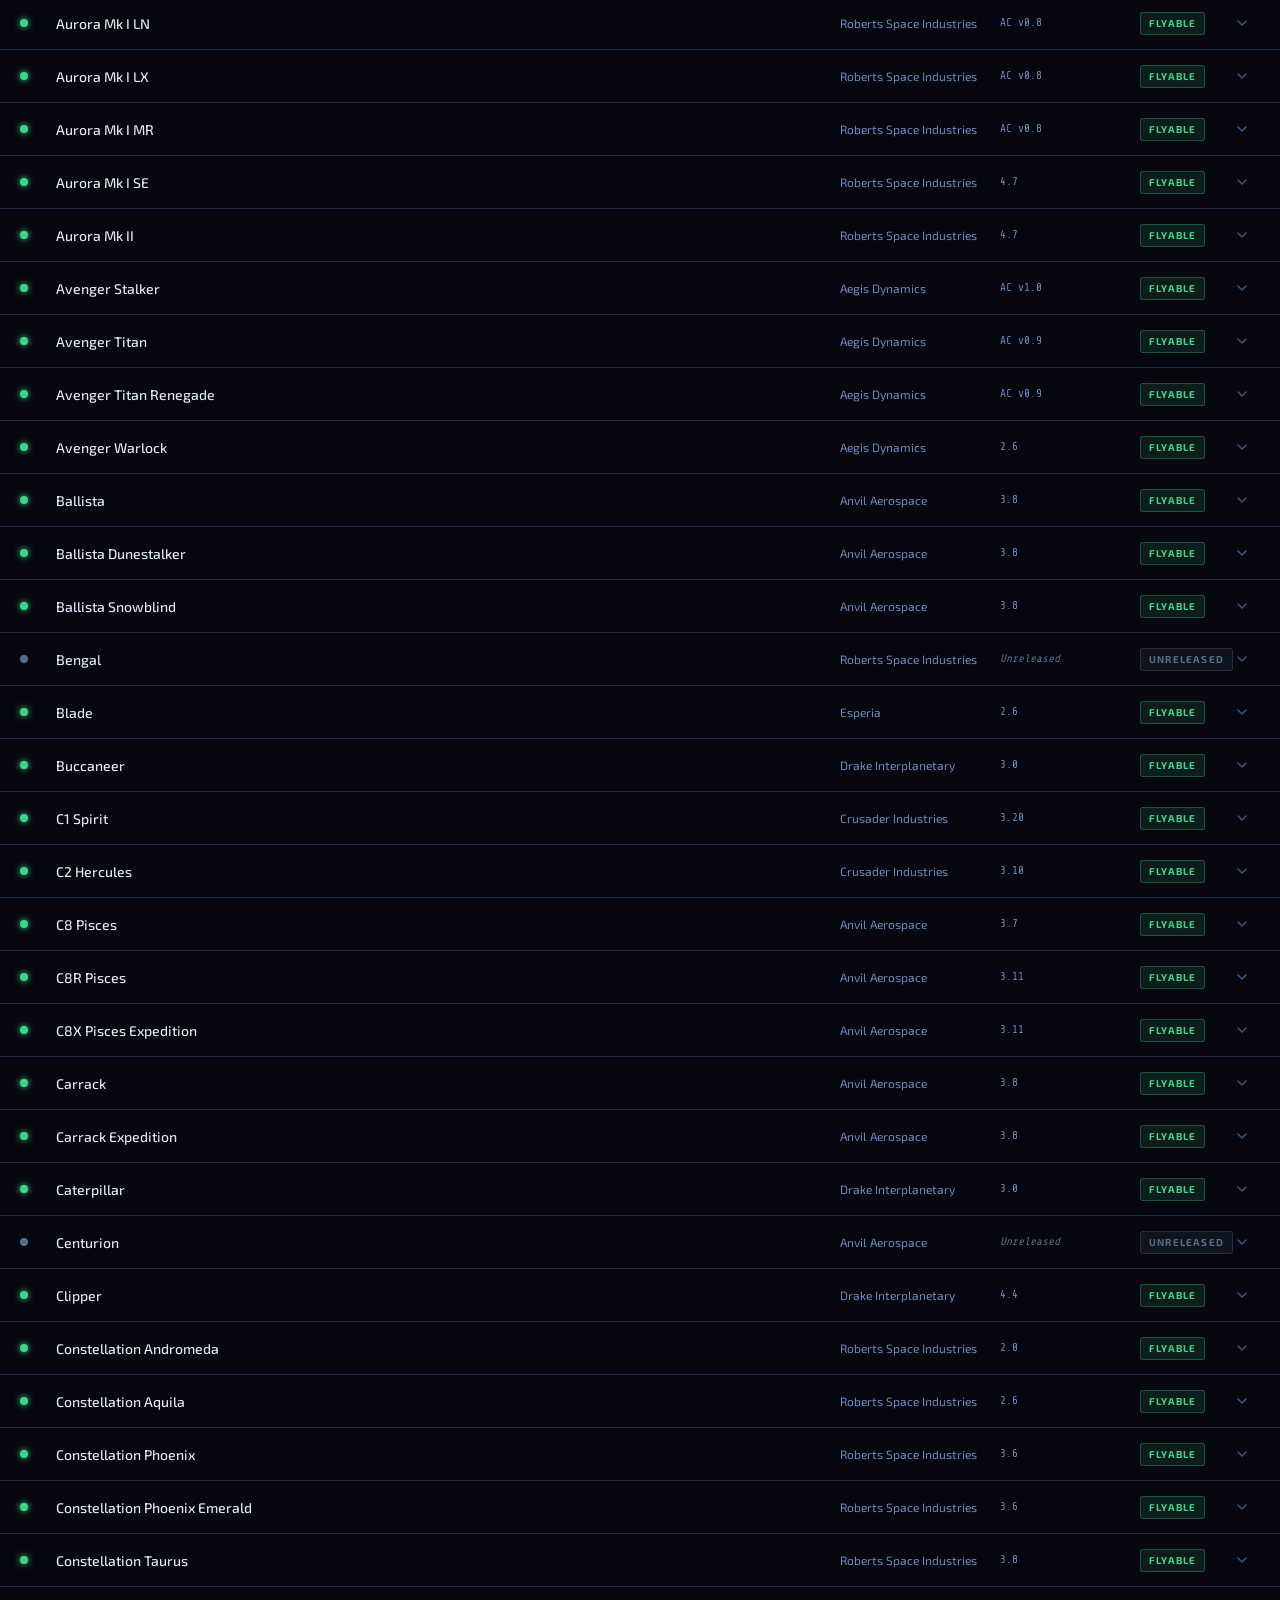
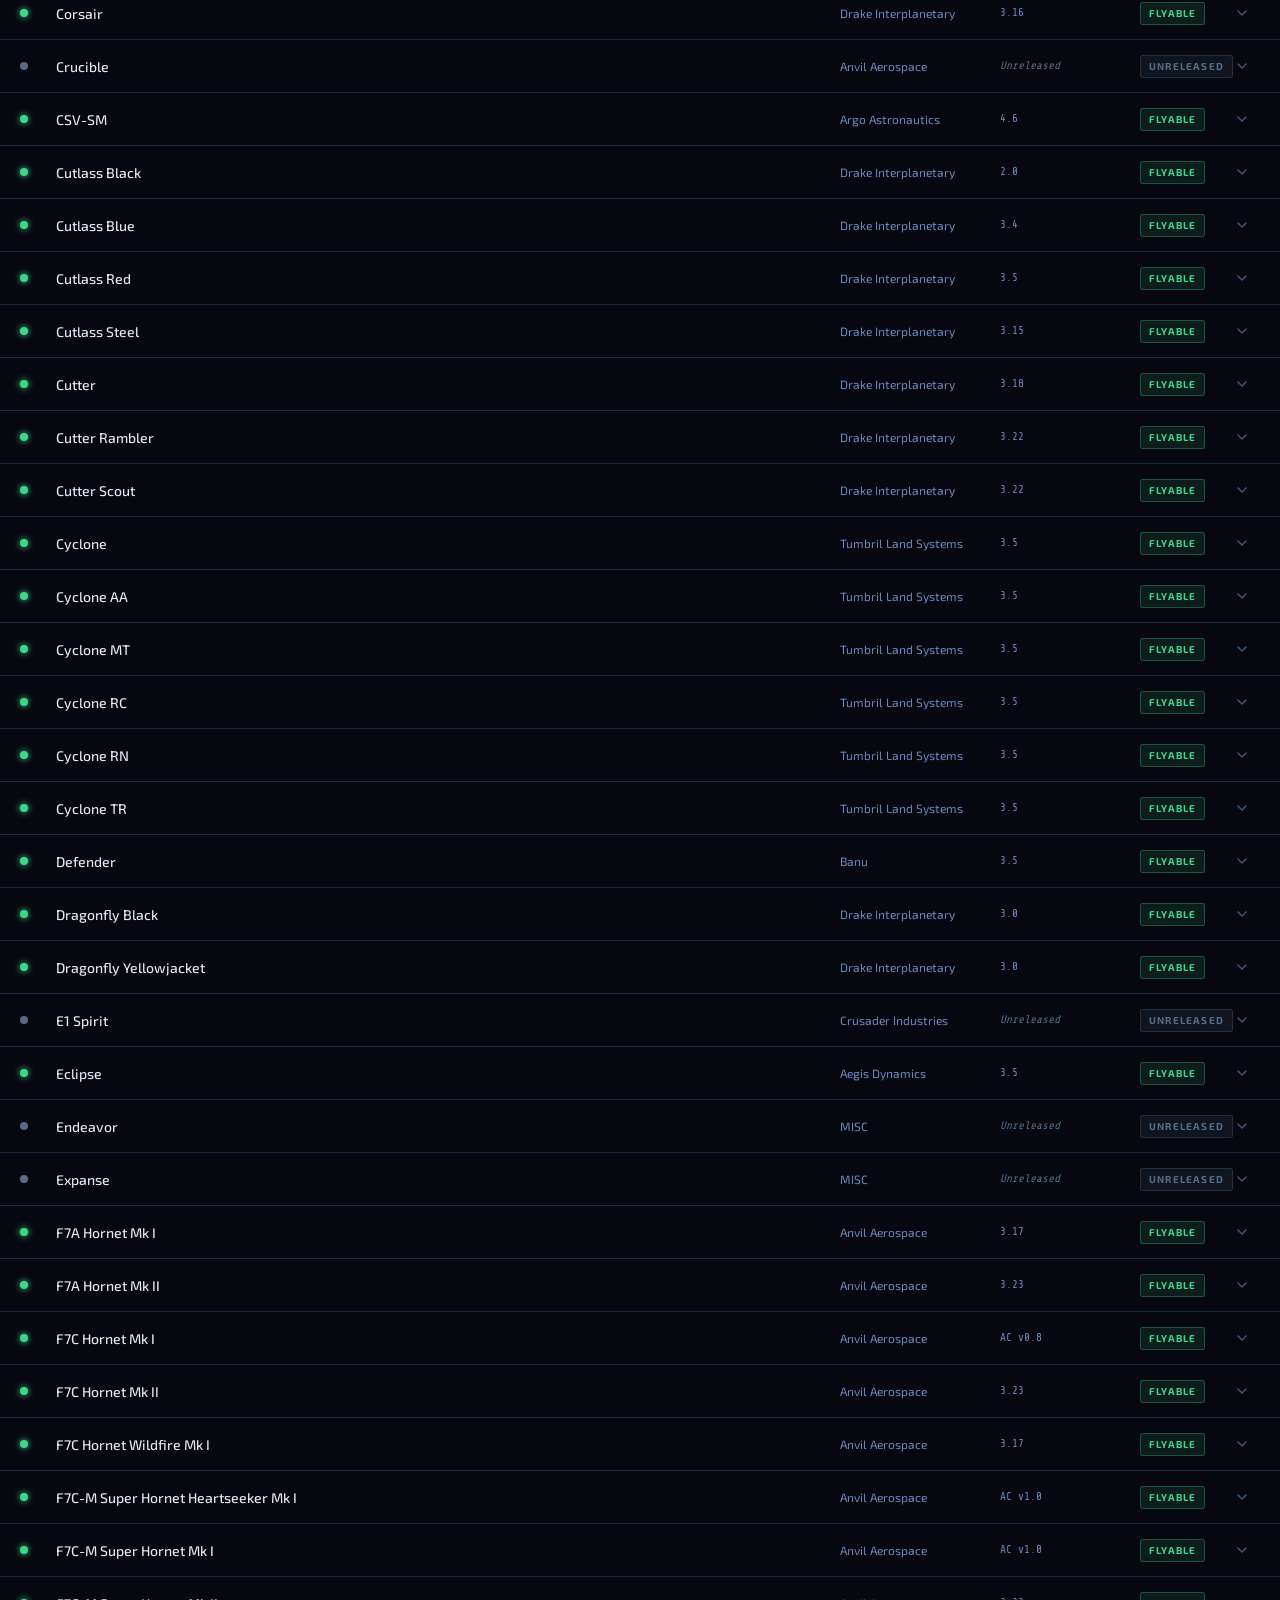
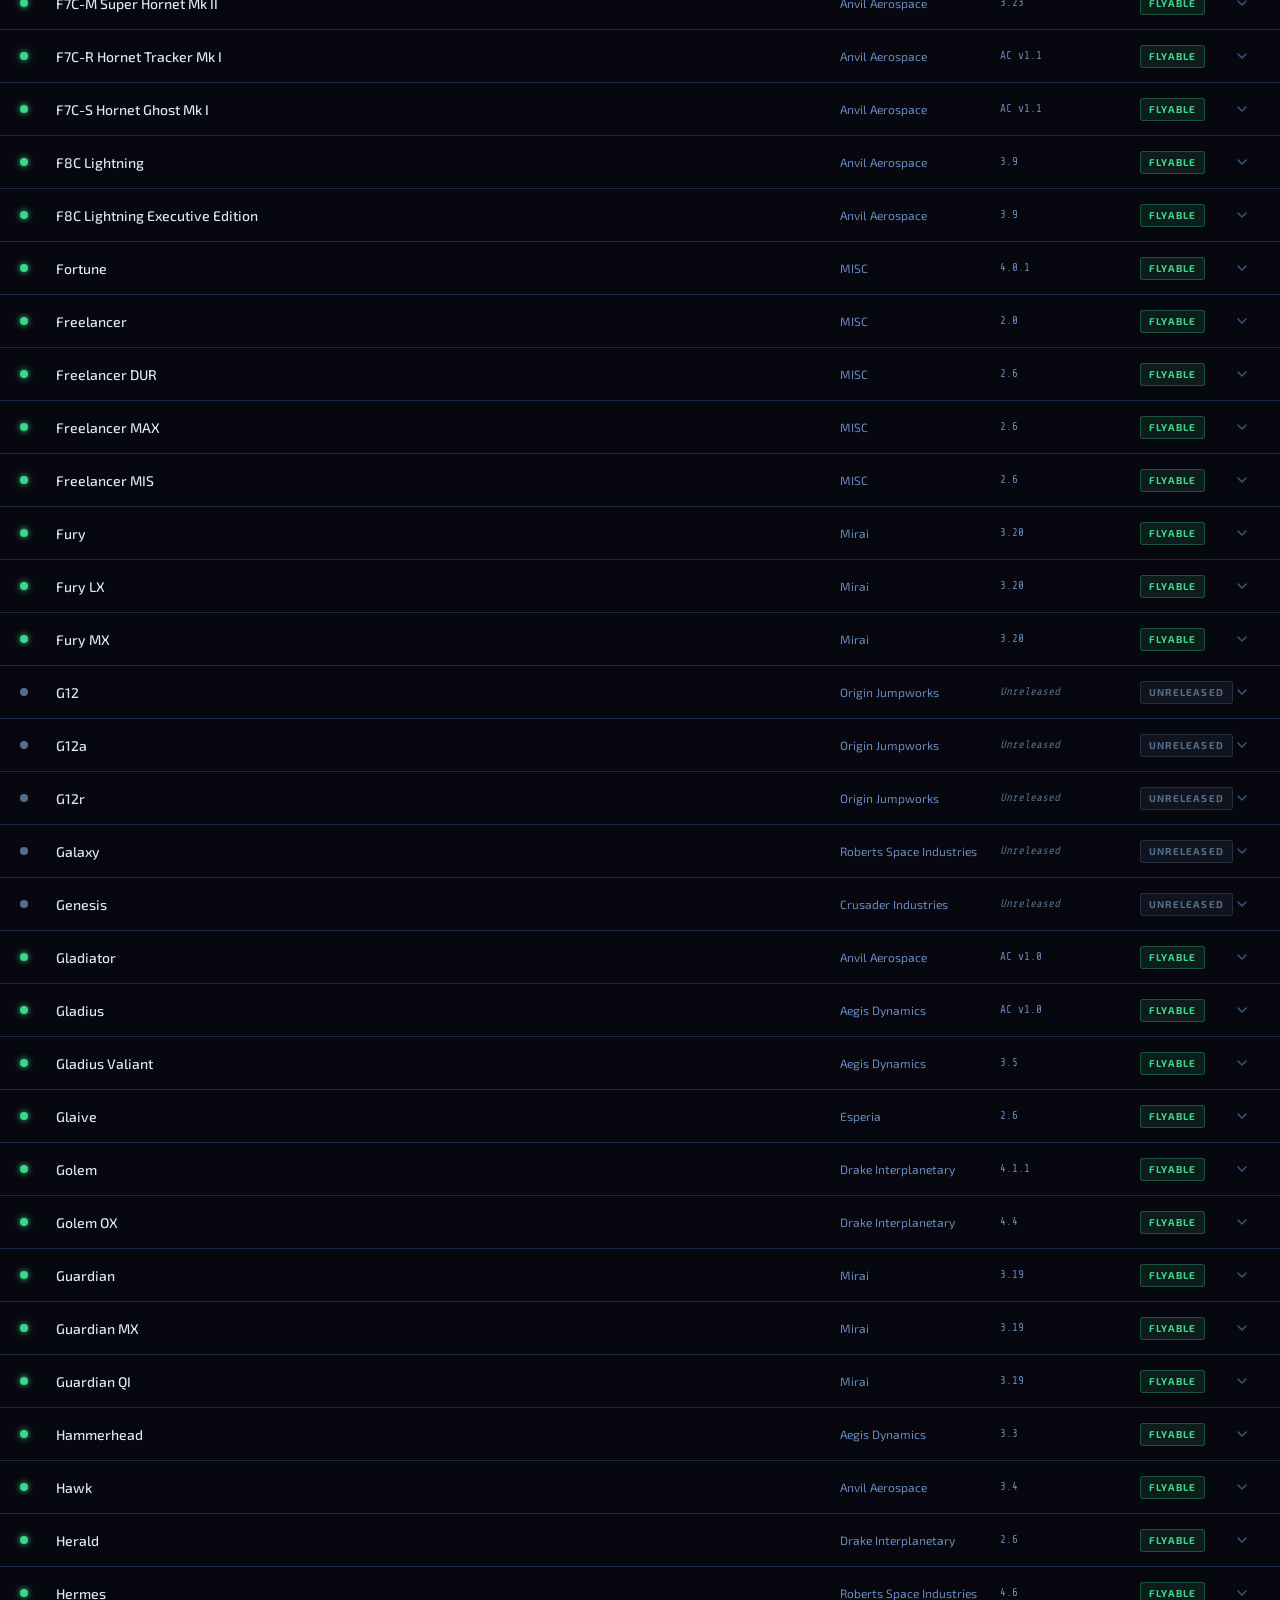
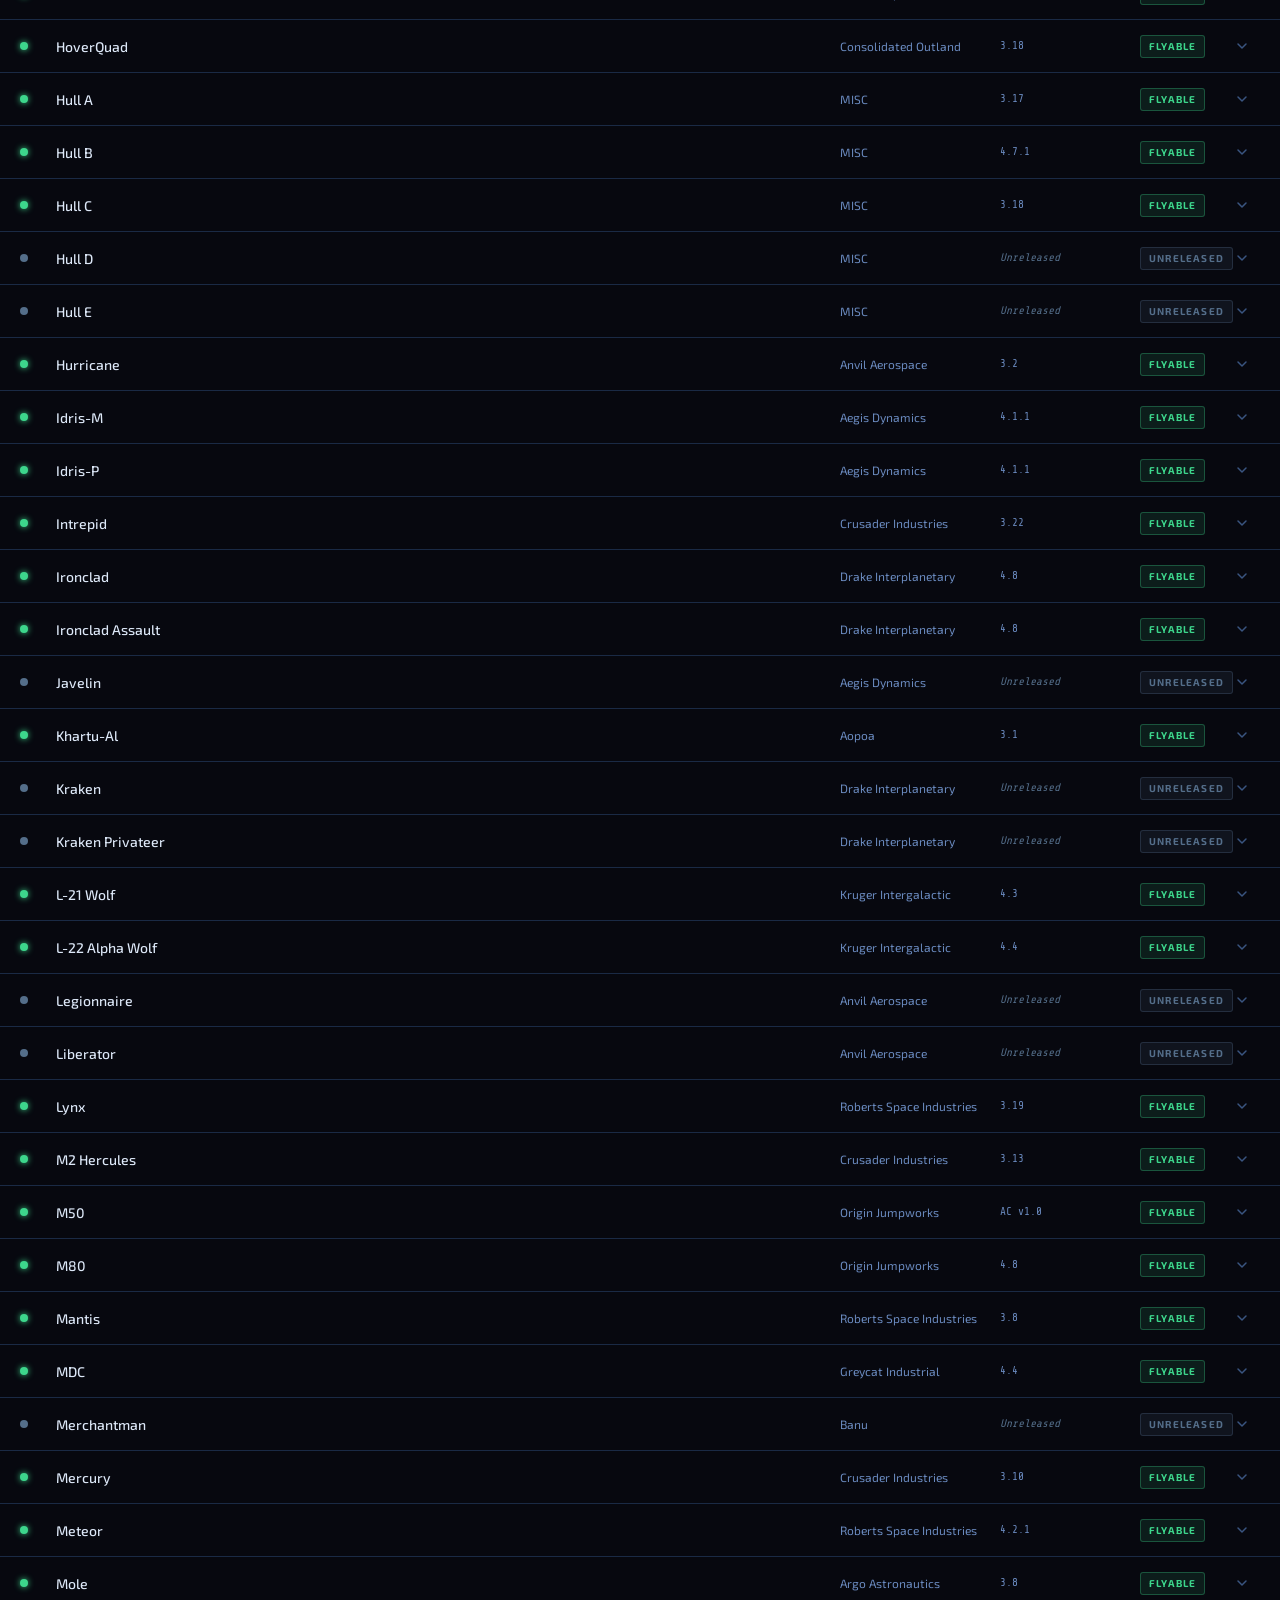
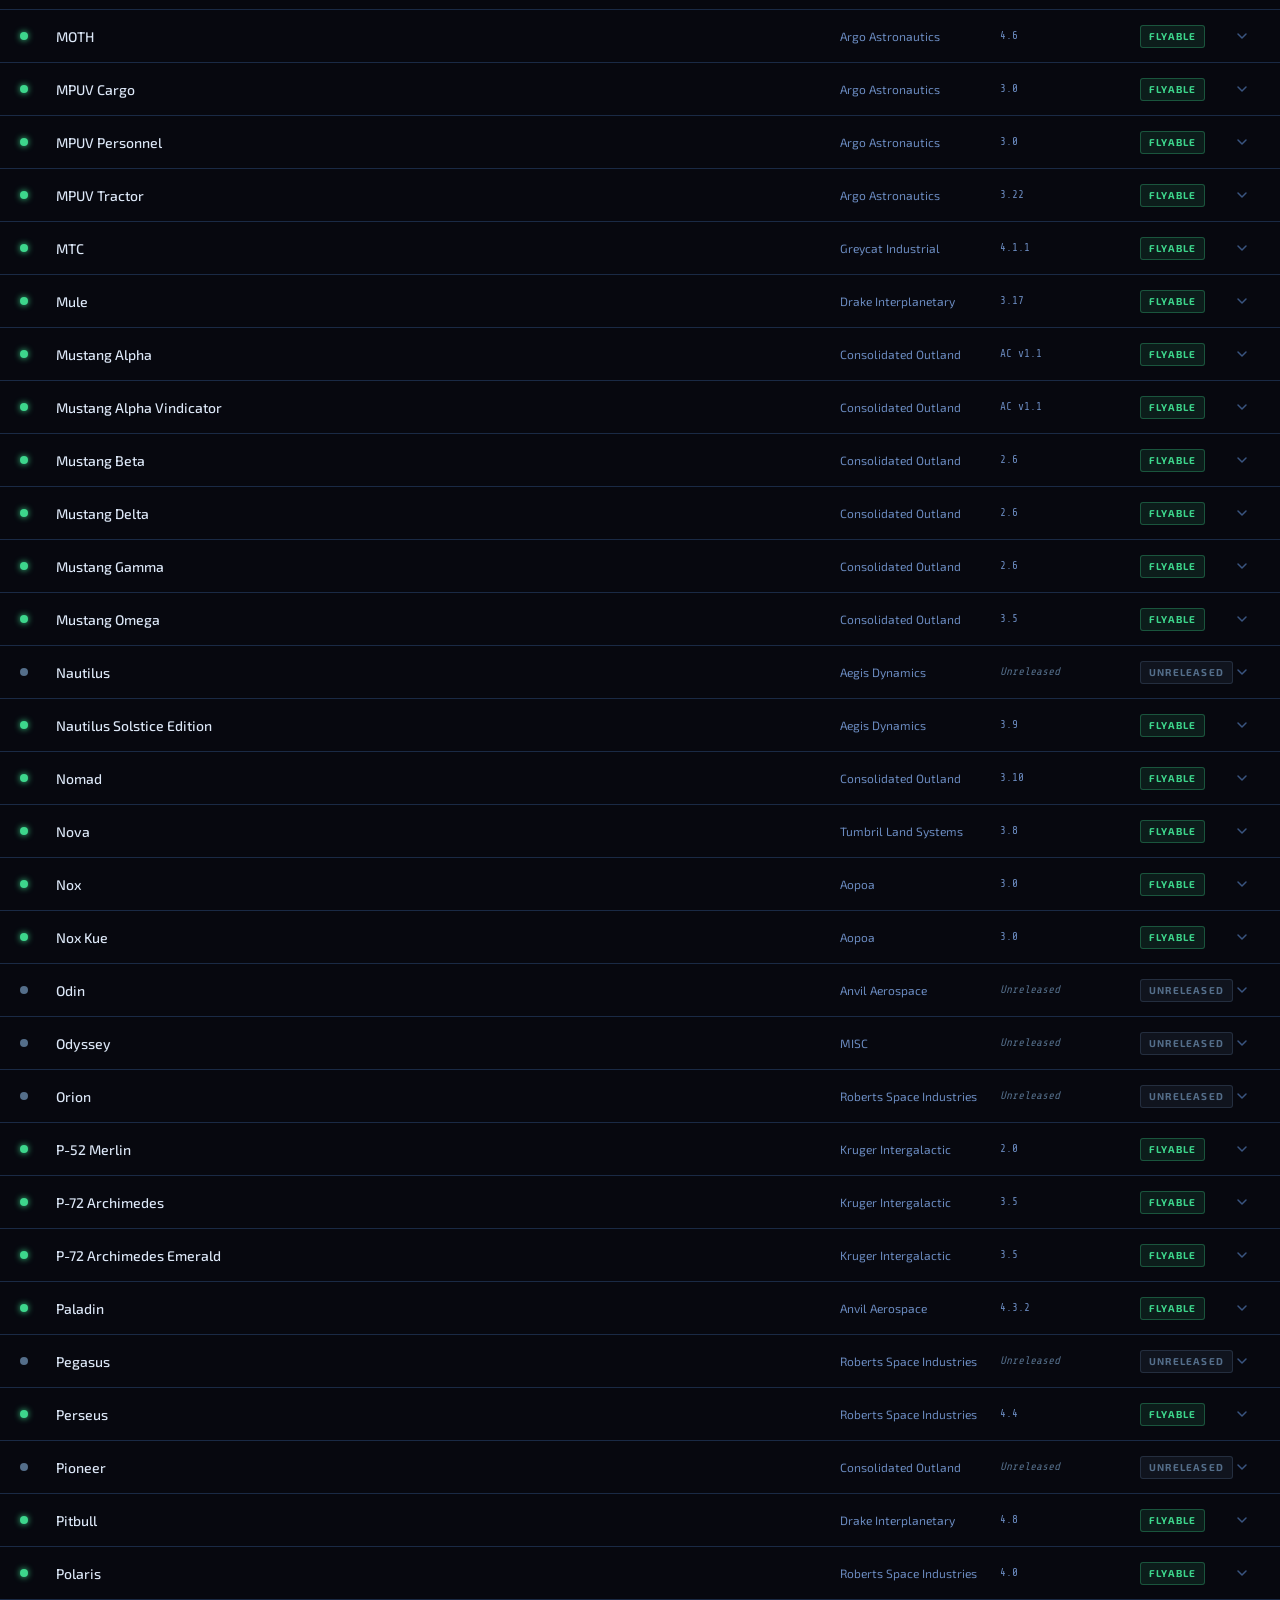
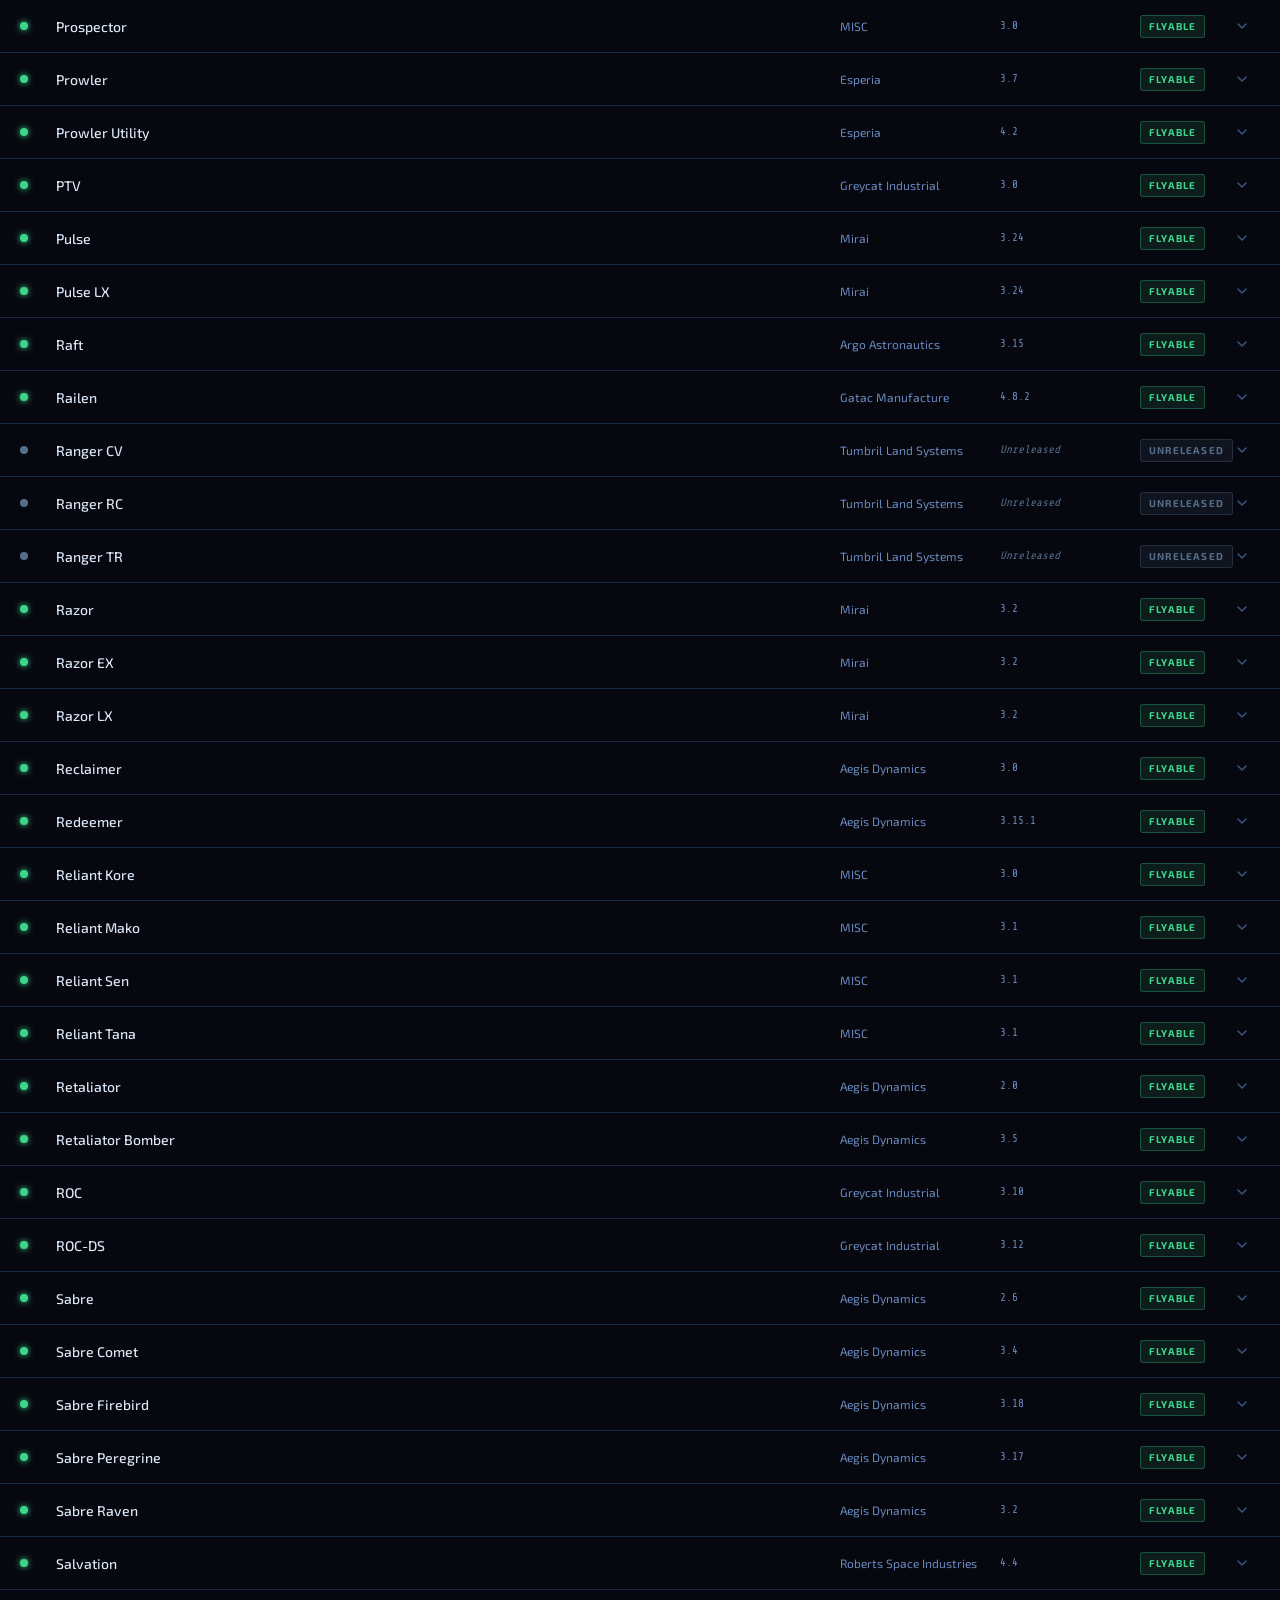
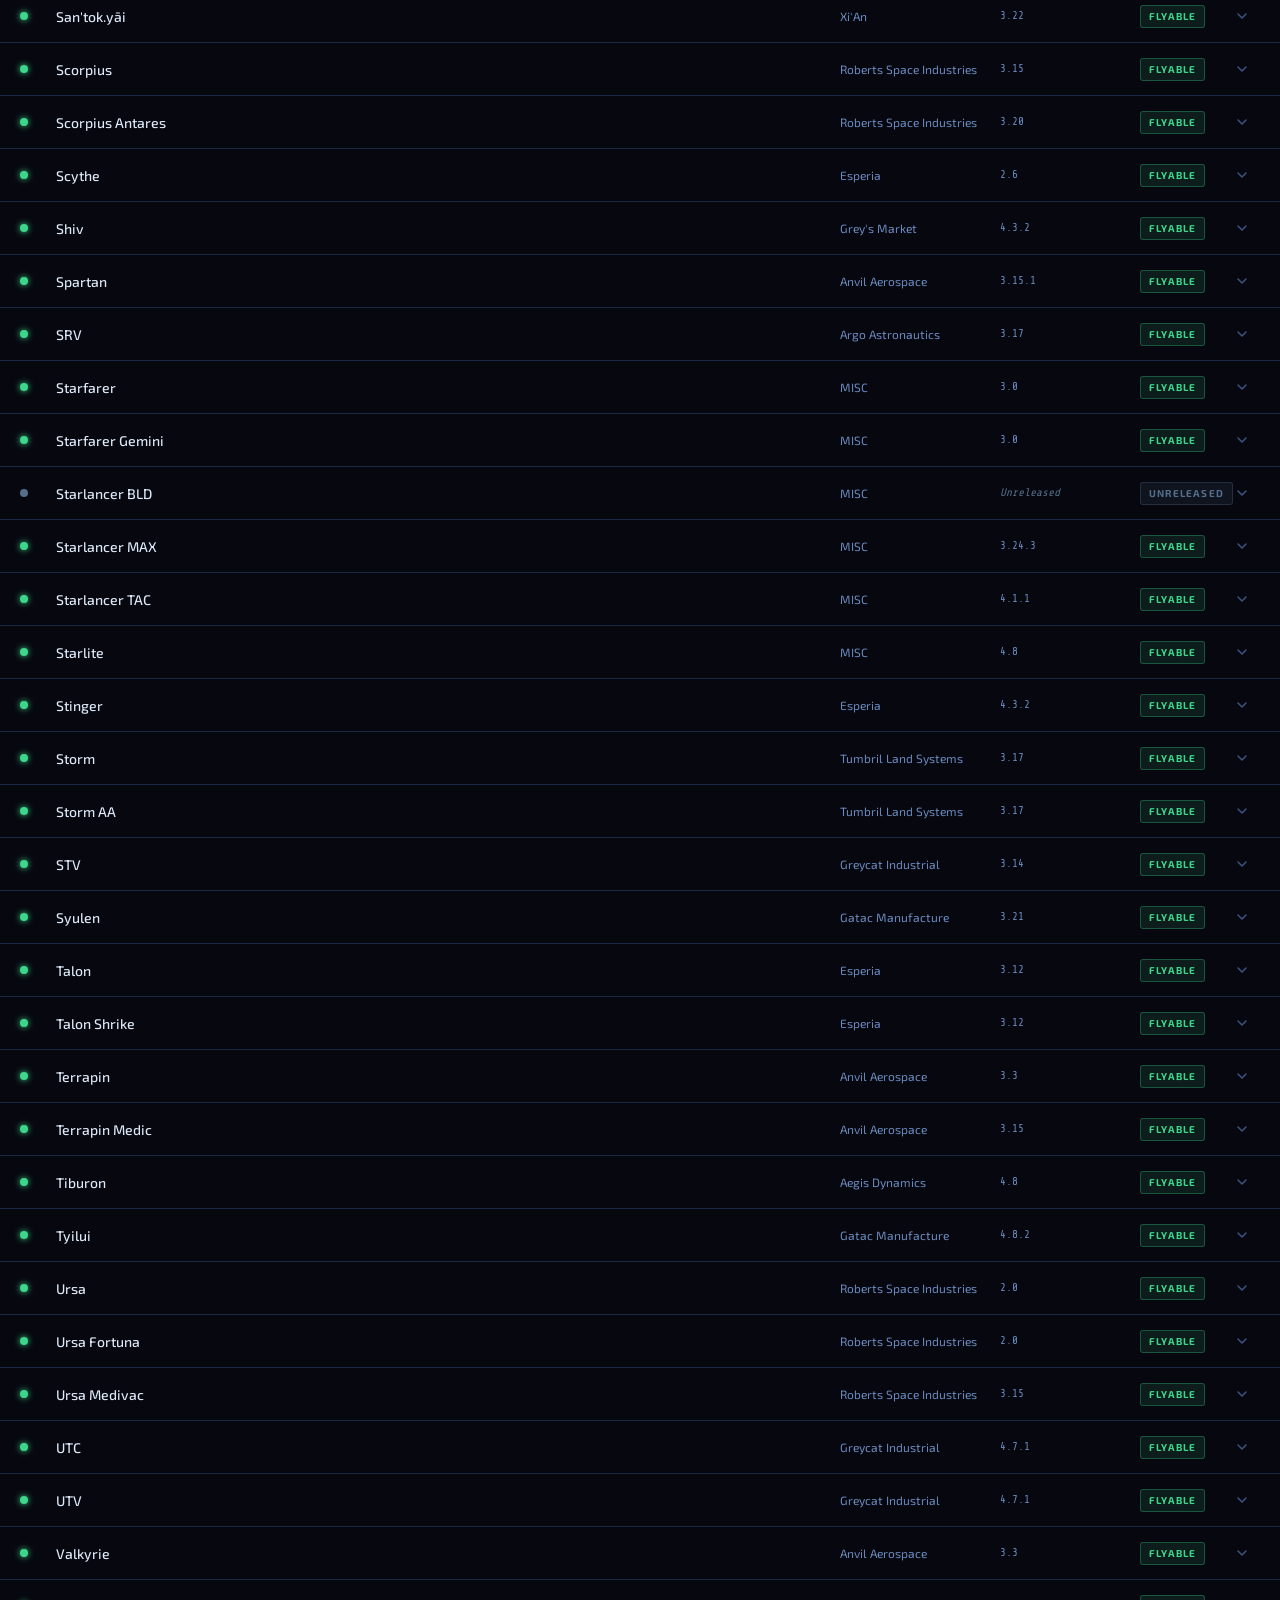
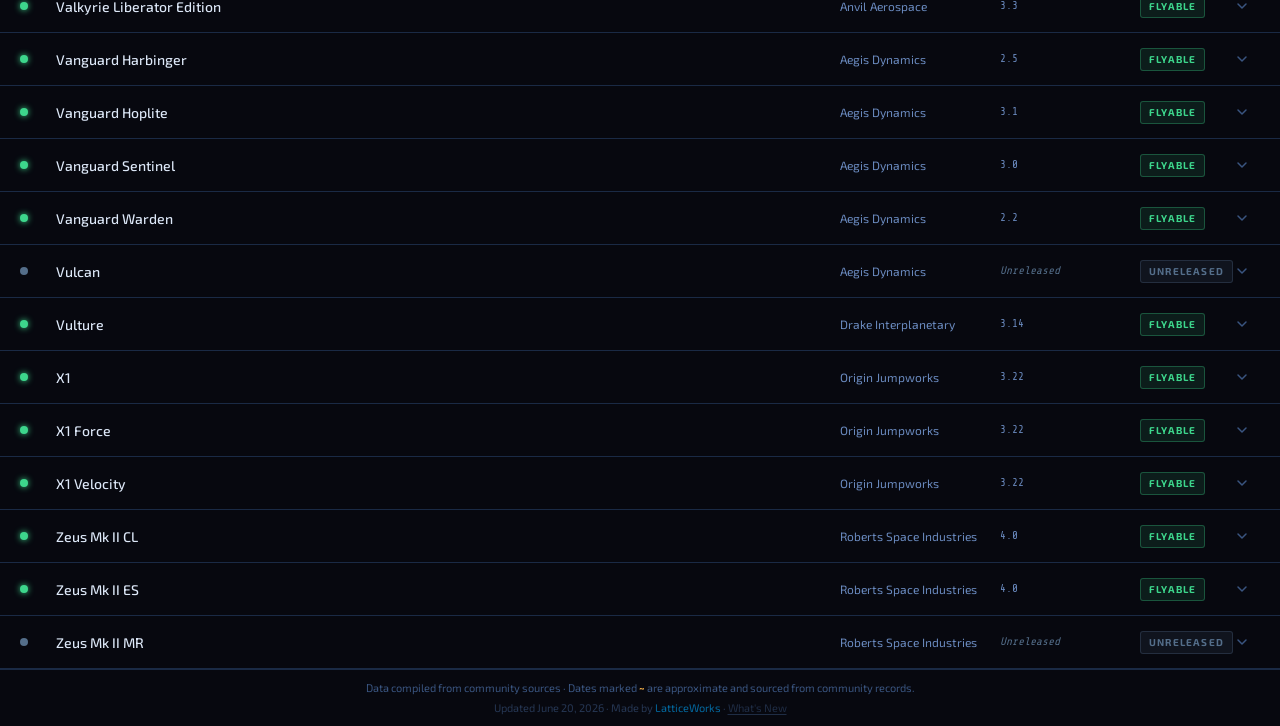
==== commit 8807862c: "Simplify footer disclaimer text Co-Authored-By: Claude Sonnet 4.6 <noreply@anthropic.com>" ====
--- a/index.html
+++ b/index.html
@@ -128,7 +128,7 @@
   </div>
 
   <footer class="site-footer">
-    <p>Data compiled from community sources · Dates marked <span class="legend-uncertain">~</span> are approximate · <a href="https://robertsspaceindustries.com" target="_blank" rel="noopener">RSI</a></p>
+    <p>Data compiled from community sources · Dates marked <span class="legend-uncertain">~</span> are approximate and sourced from community records.</p>
     <p class="footer-meta">Updated <span id="last-updated-date">—</span> · Made by <a href="https://latticeworks.studio" target="_blank" rel="noopener">LatticeWorks</a> · <button class="footer-changelog-btn" id="changelog-btn">What's New</button></p>
   </footer>
 
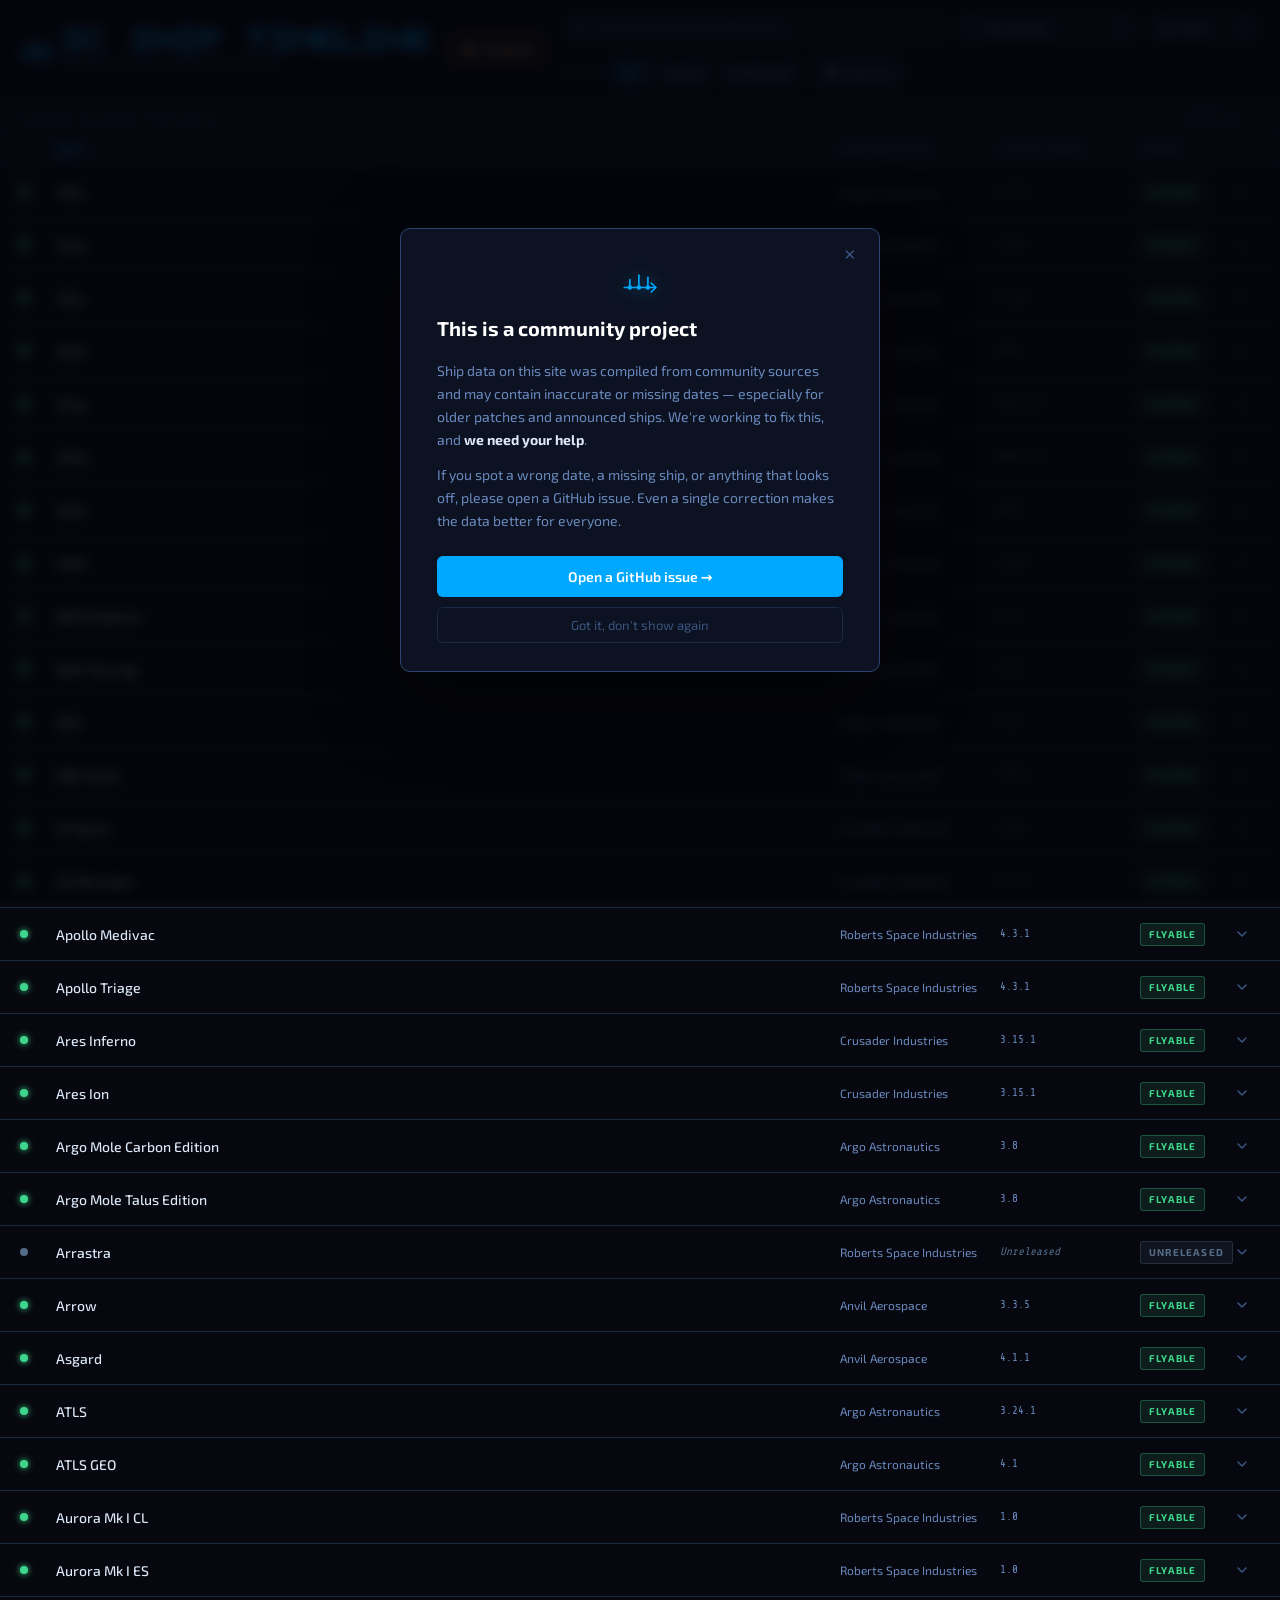
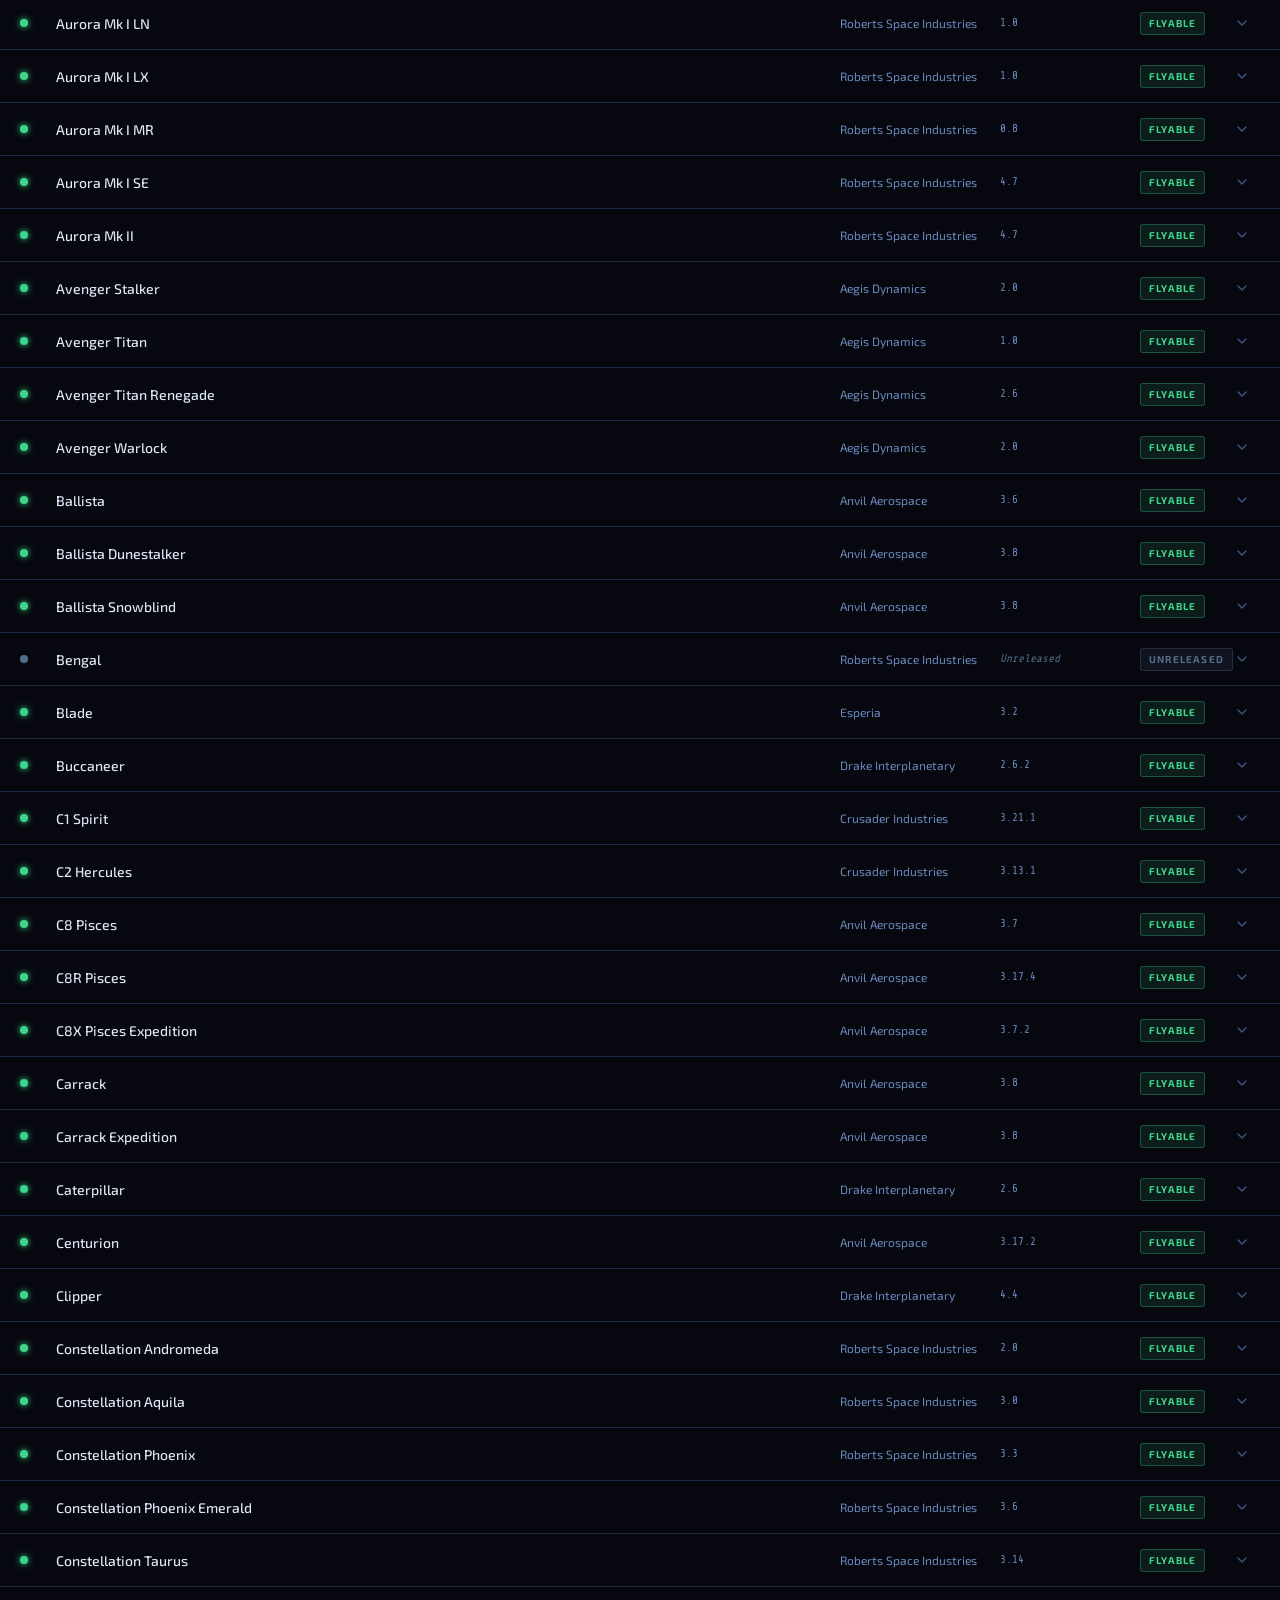
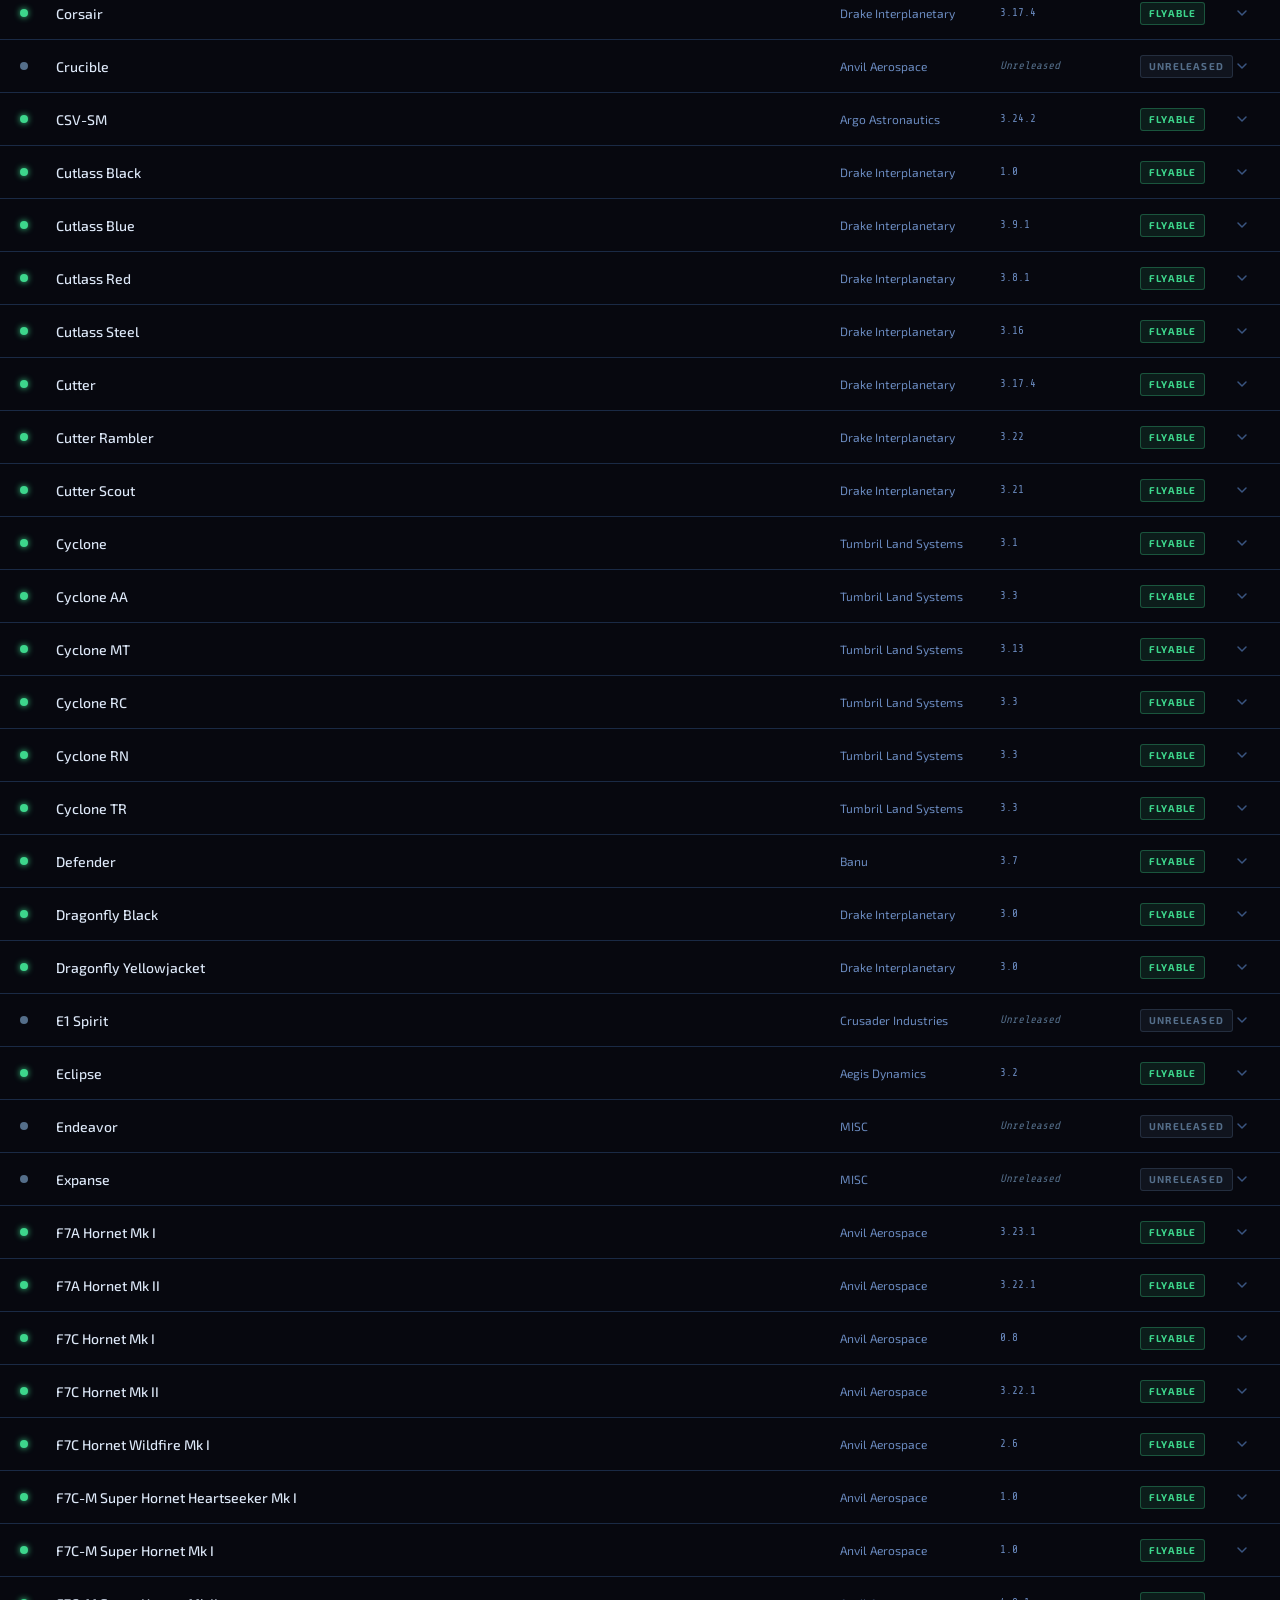
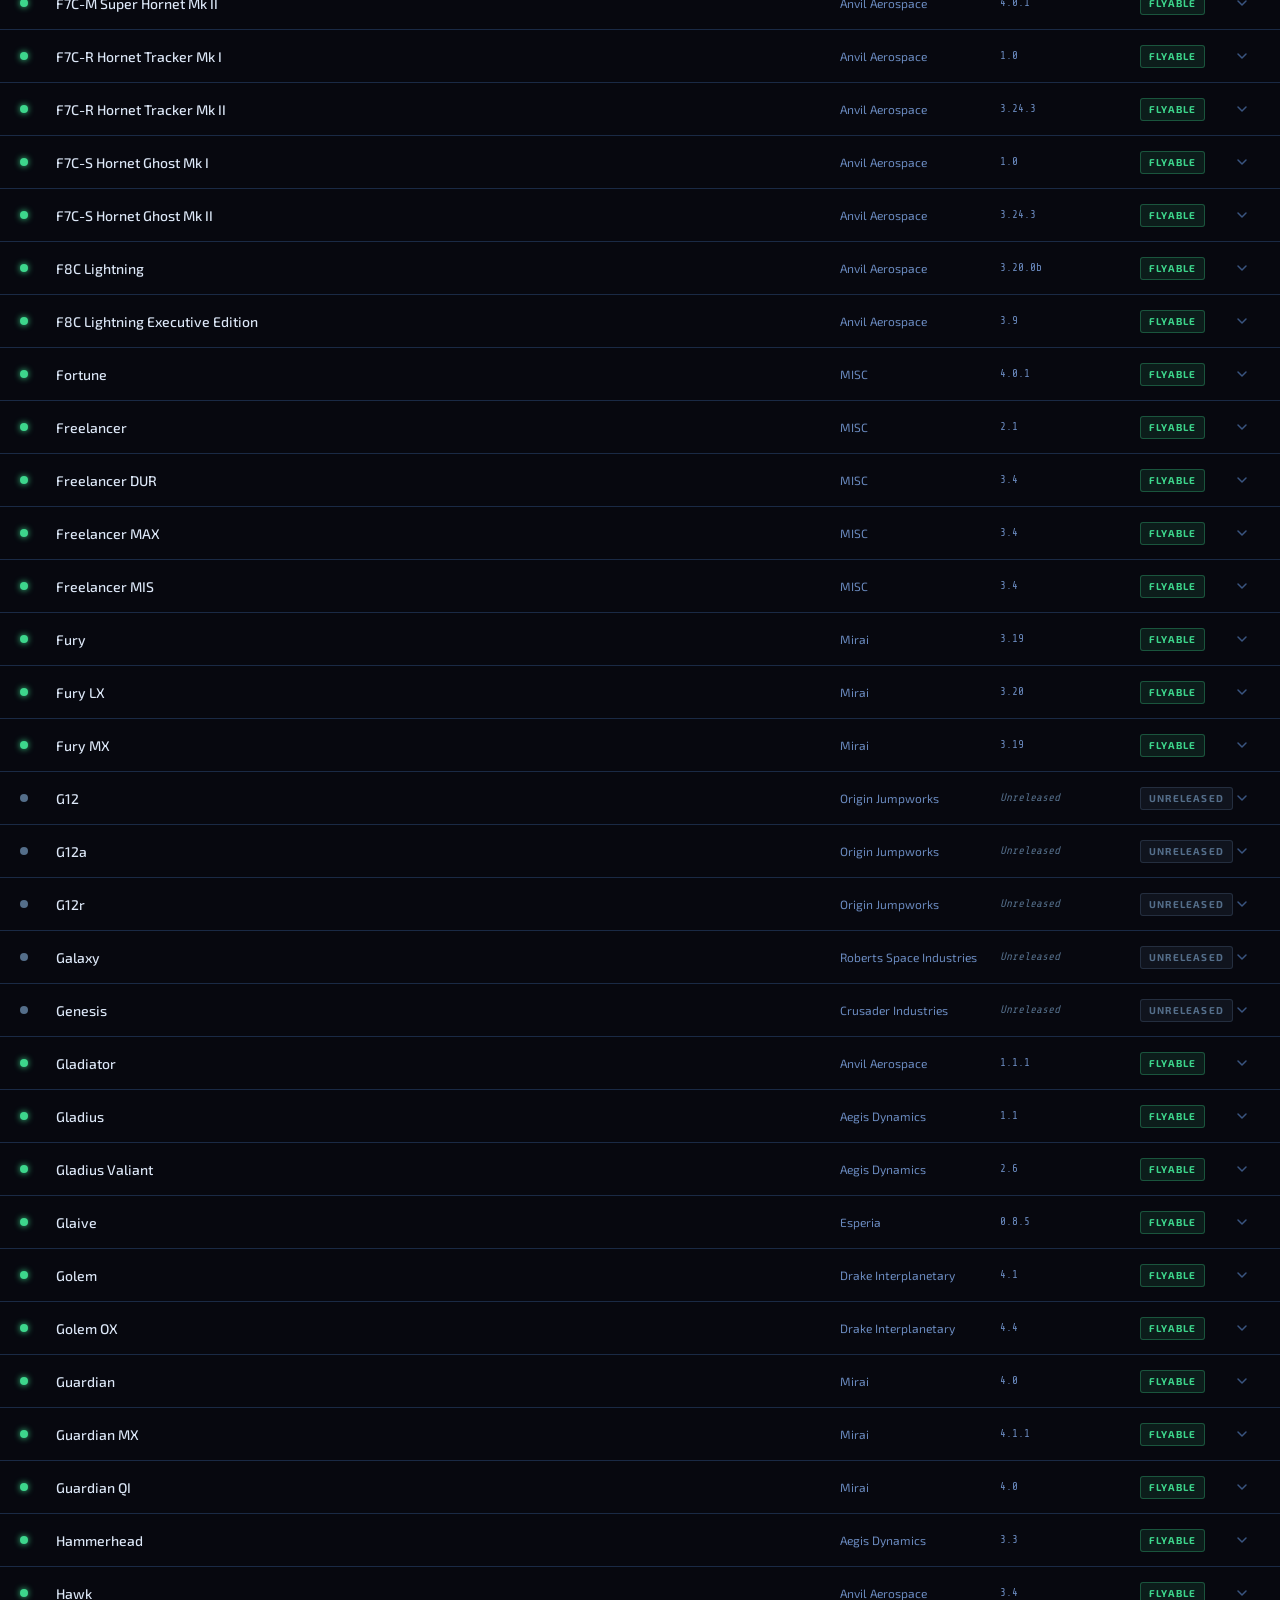
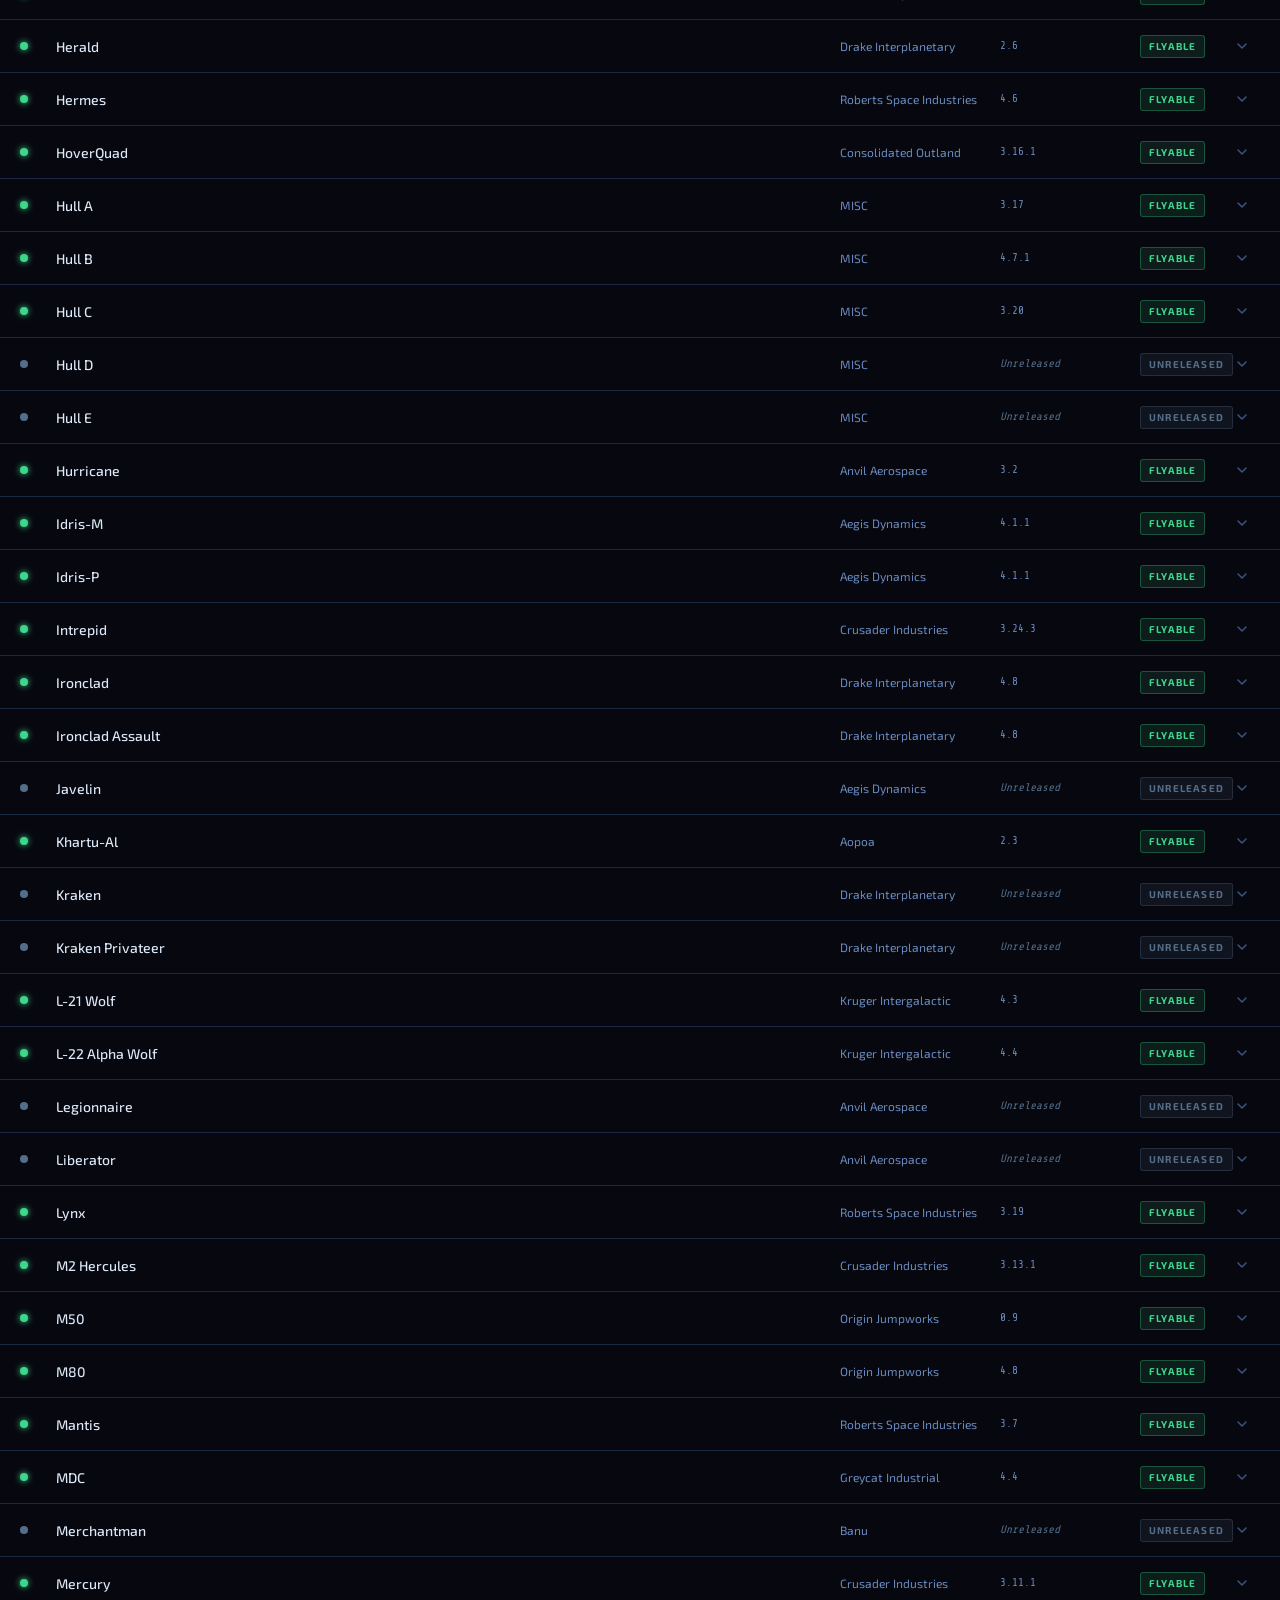
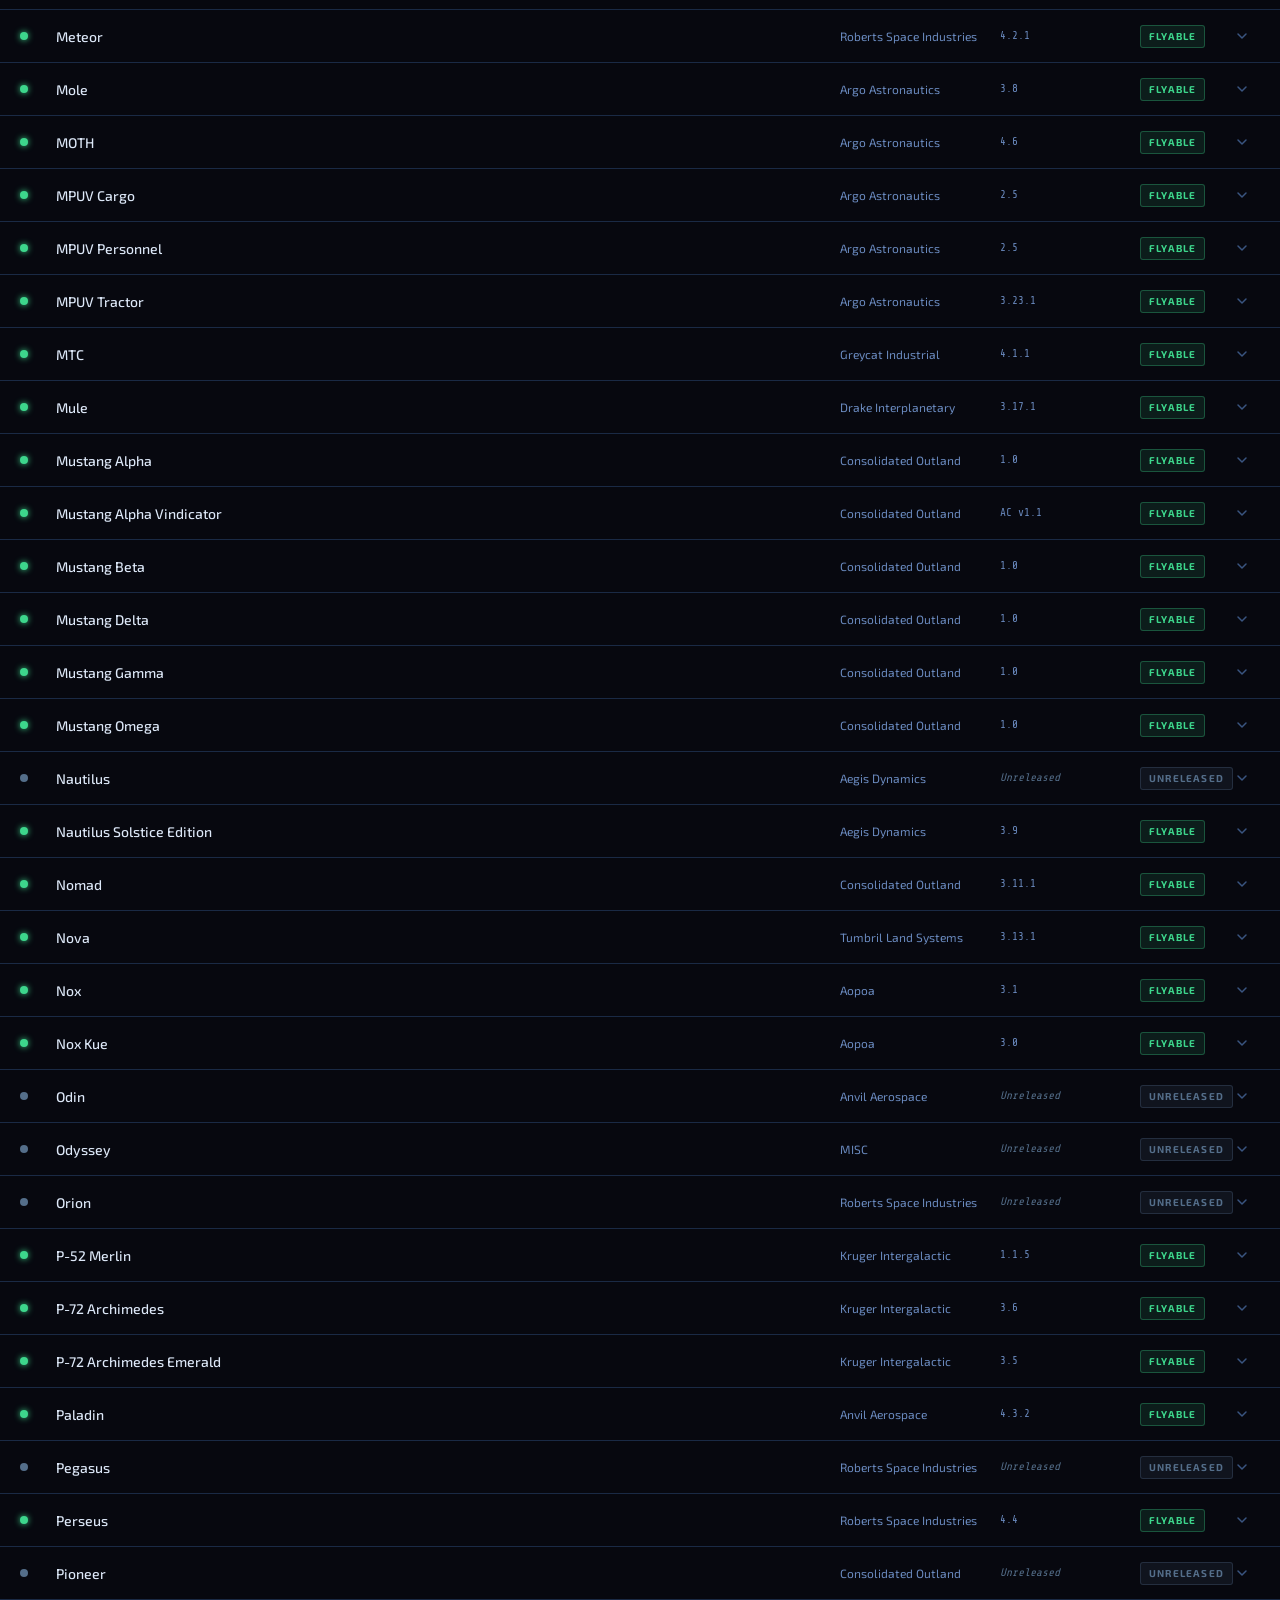
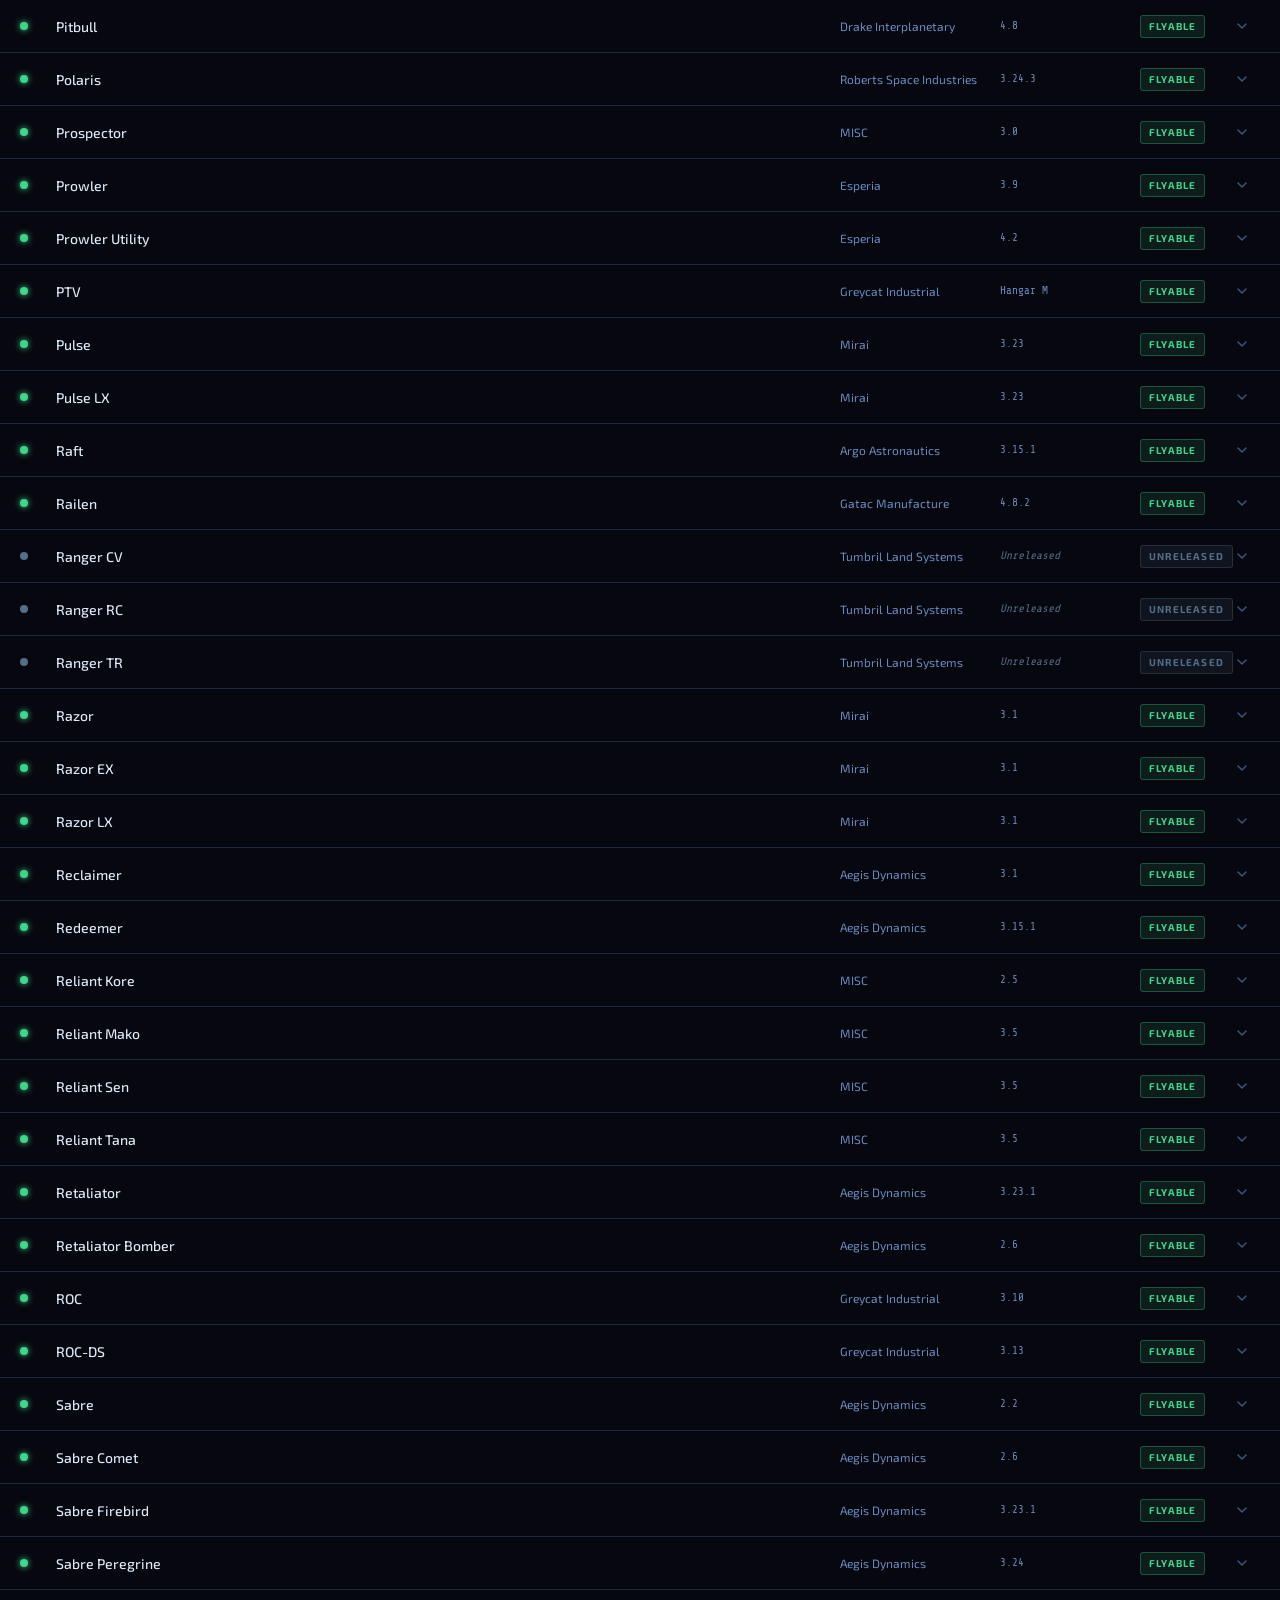
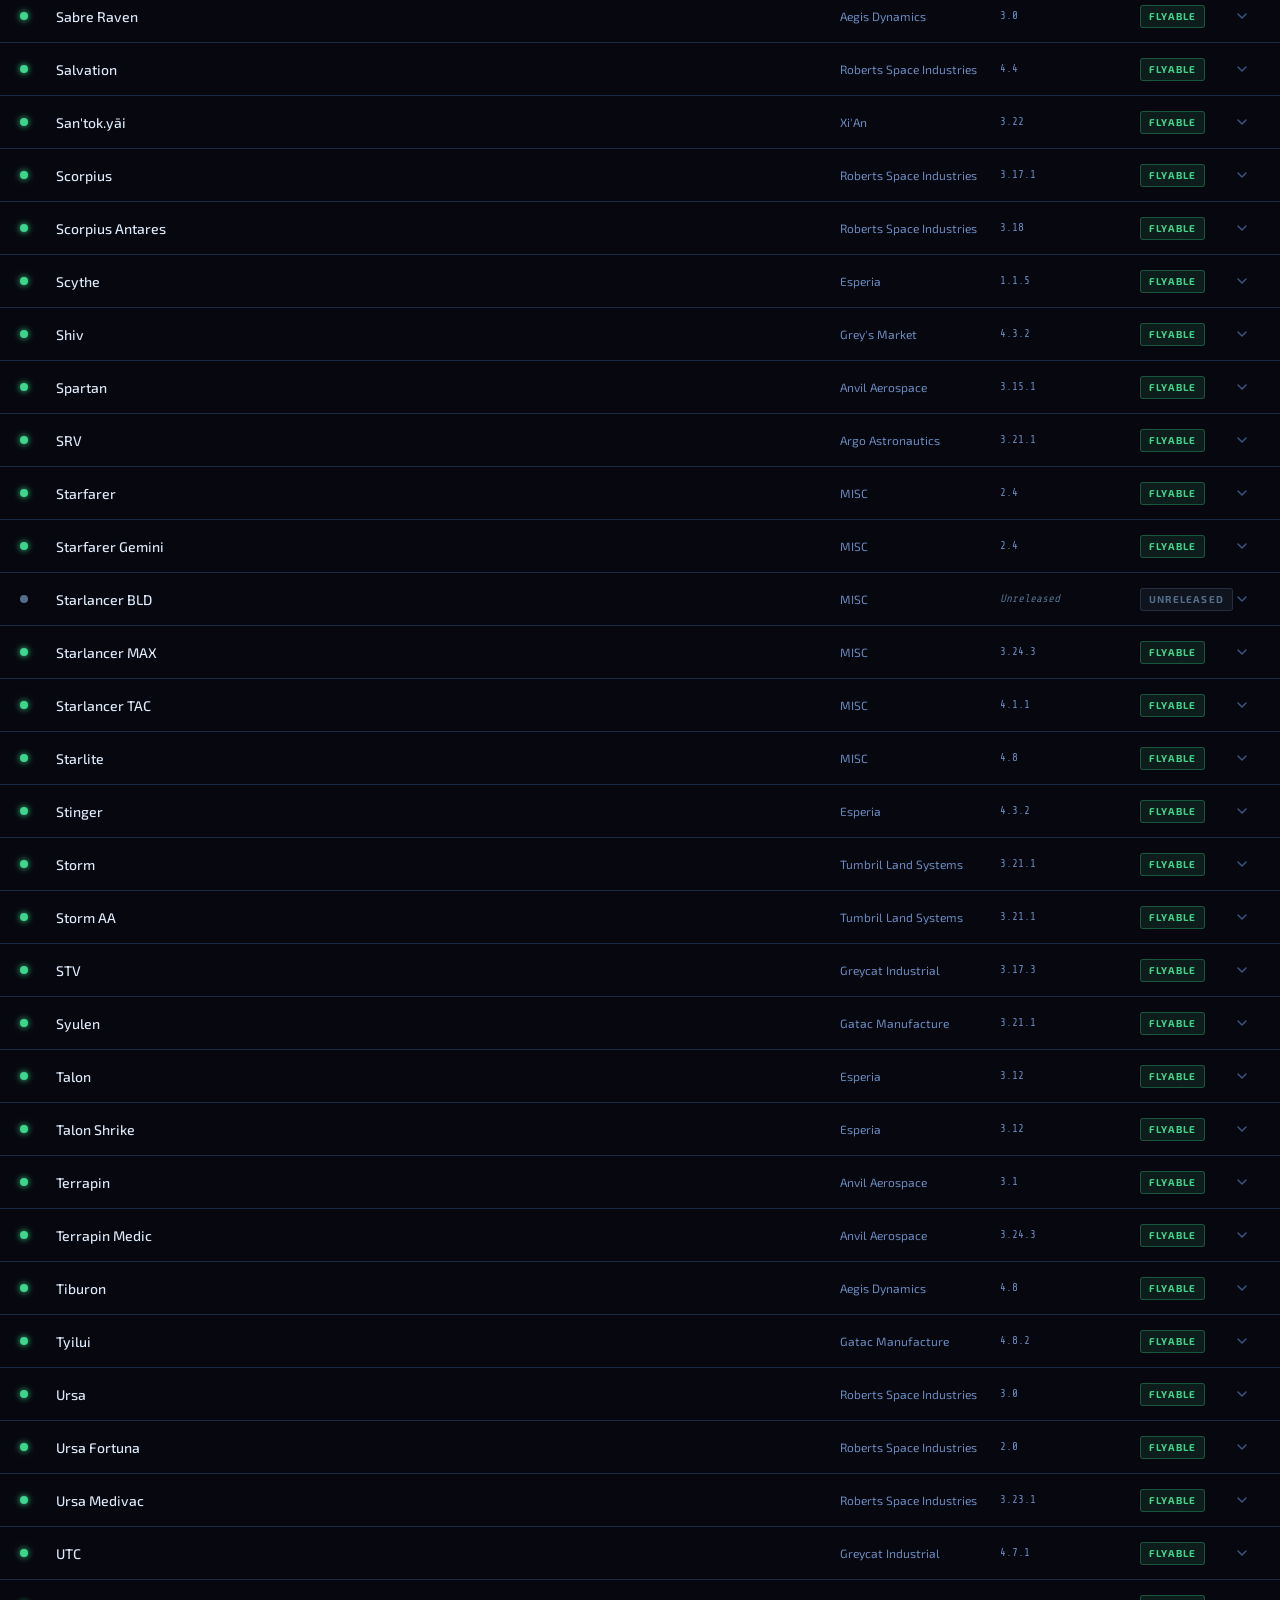
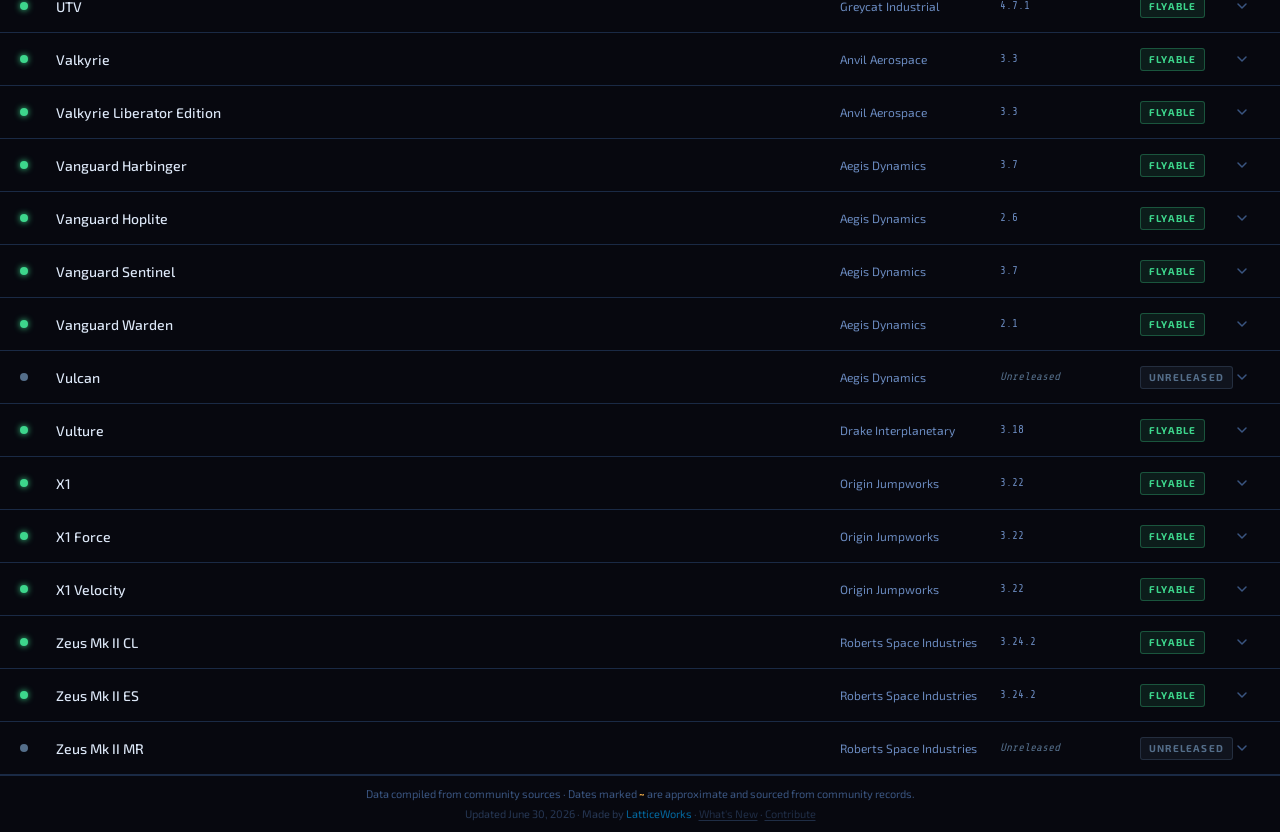
==== commit 7b6128e9: "Remove Early Access pill, move Contribute to footer, amber Timeline btn - Early Access pill removed " ====
--- a/index.html
+++ b/index.html
@@ -31,16 +31,9 @@
       </svg>
       <div>
         <h1 class="brand-title" data-pixel-text="SC SHIP TIMELINE" aria-label="SC Ship Timeline"></h1>
-        <p class="brand-sub">Star Citizen · Ship Release History <span class="early-access-pill">Early Access</span></p>
+        <p class="brand-sub">Star Citizen · Ship Release History</p>
       </div>
     </div>
-    <button class="contribute-btn" id="contribute-btn" aria-label="Help improve this data">
-      <svg viewBox="0 0 16 16" fill="none" width="13" height="13">
-        <path d="M8 1a7 7 0 100 14A7 7 0 008 1z" stroke="currentColor" stroke-width="1.4"/>
-        <path d="M8 11v-4M8 5.5v-.5" stroke="currentColor" stroke-width="1.5" stroke-linecap="round"/>
-      </svg>
-      Contribute
-    </button>
     <a href="timeline.html" class="timeline-link-btn">
       <svg viewBox="0 0 16 16" fill="none" width="14" height="14">
         <path d="M2 8h12M2 4h12M2 12h7" stroke="currentColor" stroke-width="1.5" stroke-linecap="round"/>
@@ -129,7 +122,7 @@
 
   <footer class="site-footer">
     <p>Data compiled from community sources · Dates marked <span class="legend-uncertain">~</span> are approximate and sourced from community records.</p>
-    <p class="footer-meta">Updated <span id="last-updated-date">—</span> · Made by <a href="https://latticeworks.studio" target="_blank" rel="noopener">LatticeWorks</a> · <button class="footer-changelog-btn" id="changelog-btn">What's New</button></p>
+    <p class="footer-meta">Updated <span id="last-updated-date">—</span> · Made by <a href="https://latticeworks.studio" target="_blank" rel="noopener">LatticeWorks</a> · <button class="footer-changelog-btn" id="changelog-btn">What's New</button> · <button class="footer-changelog-btn" id="contribute-btn">Contribute</button></p>
   </footer>
 
   <!-- Changelog modal -->
@@ -195,5 +188,7 @@
 
   <script src="pixel.js"></script>
   <script src="app.js"></script>
+  <script data-goatcounter="https://scshiptimeline.goatcounter.com/count"
+          async src="//gc.zgo.at/count.js"></script>
 </body>
 </html>
--- a/style.css
+++ b/style.css
@@ -294,9 +294,9 @@
   gap: 6px;
   padding: 6px 12px;
   border-radius: var(--radius);
-  border: 1px solid var(--border);
-  background: var(--bg-card);
-  color: var(--text-dim);
+  border: 1px solid rgba(255, 183, 77, 0.3);
+  background: rgba(255, 183, 77, 0.06);
+  color: var(--amber);
   font-size: 13px;
   font-family: var(--font-body);
   text-decoration: none;
@@ -304,8 +304,8 @@
   transition: all var(--transition);
 }
 .timeline-link-btn:hover {
-  border-color: var(--border-h);
-  color: var(--text);
+  border-color: rgba(255, 183, 77, 0.6);
+  background: rgba(255, 183, 77, 0.12);
   text-decoration: none;
 }
 
@@ -814,6 +814,15 @@
   color: var(--text-dim);
   white-space: nowrap;
   text-transform: capitalize;
+}
+
+.ship-item-wait {
+  font-size: 11px;
+  color: var(--text-dim);
+  white-space: nowrap;
+}
+.ship-item-wait-pending {
+  color: var(--amber);
 }
 
 /* ─── Column picker ──────────────────────────────────────────────────────── */
@@ -1184,7 +1193,8 @@
   .ship-item-mfr,
   .ship-item-announced,
   .ship-item-patch,
-  .ship-item-role { display: none; }
+  .ship-item-role,
+  .ship-item-wait { display: none; }
 
   .ship-expand-content { padding: 20px 16px 24px; }
   .detail-name { font-size: 22px; }
